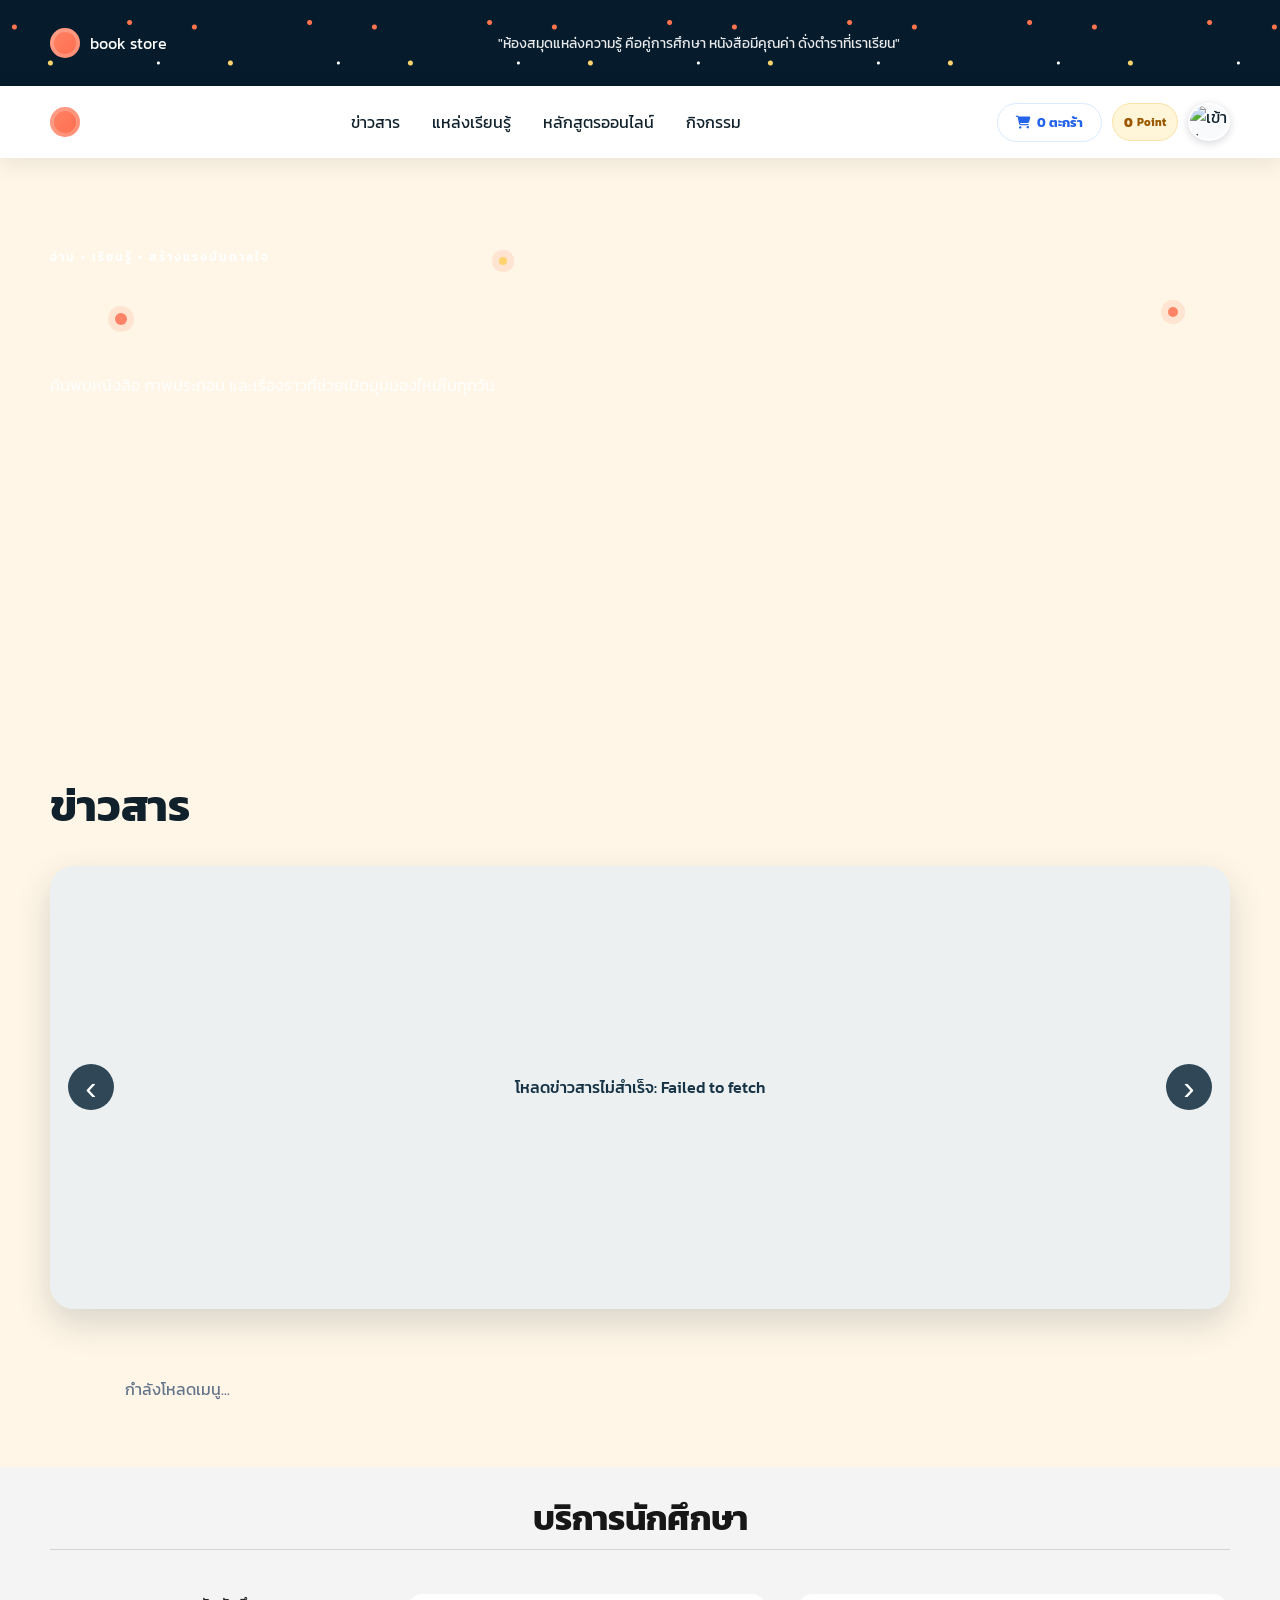
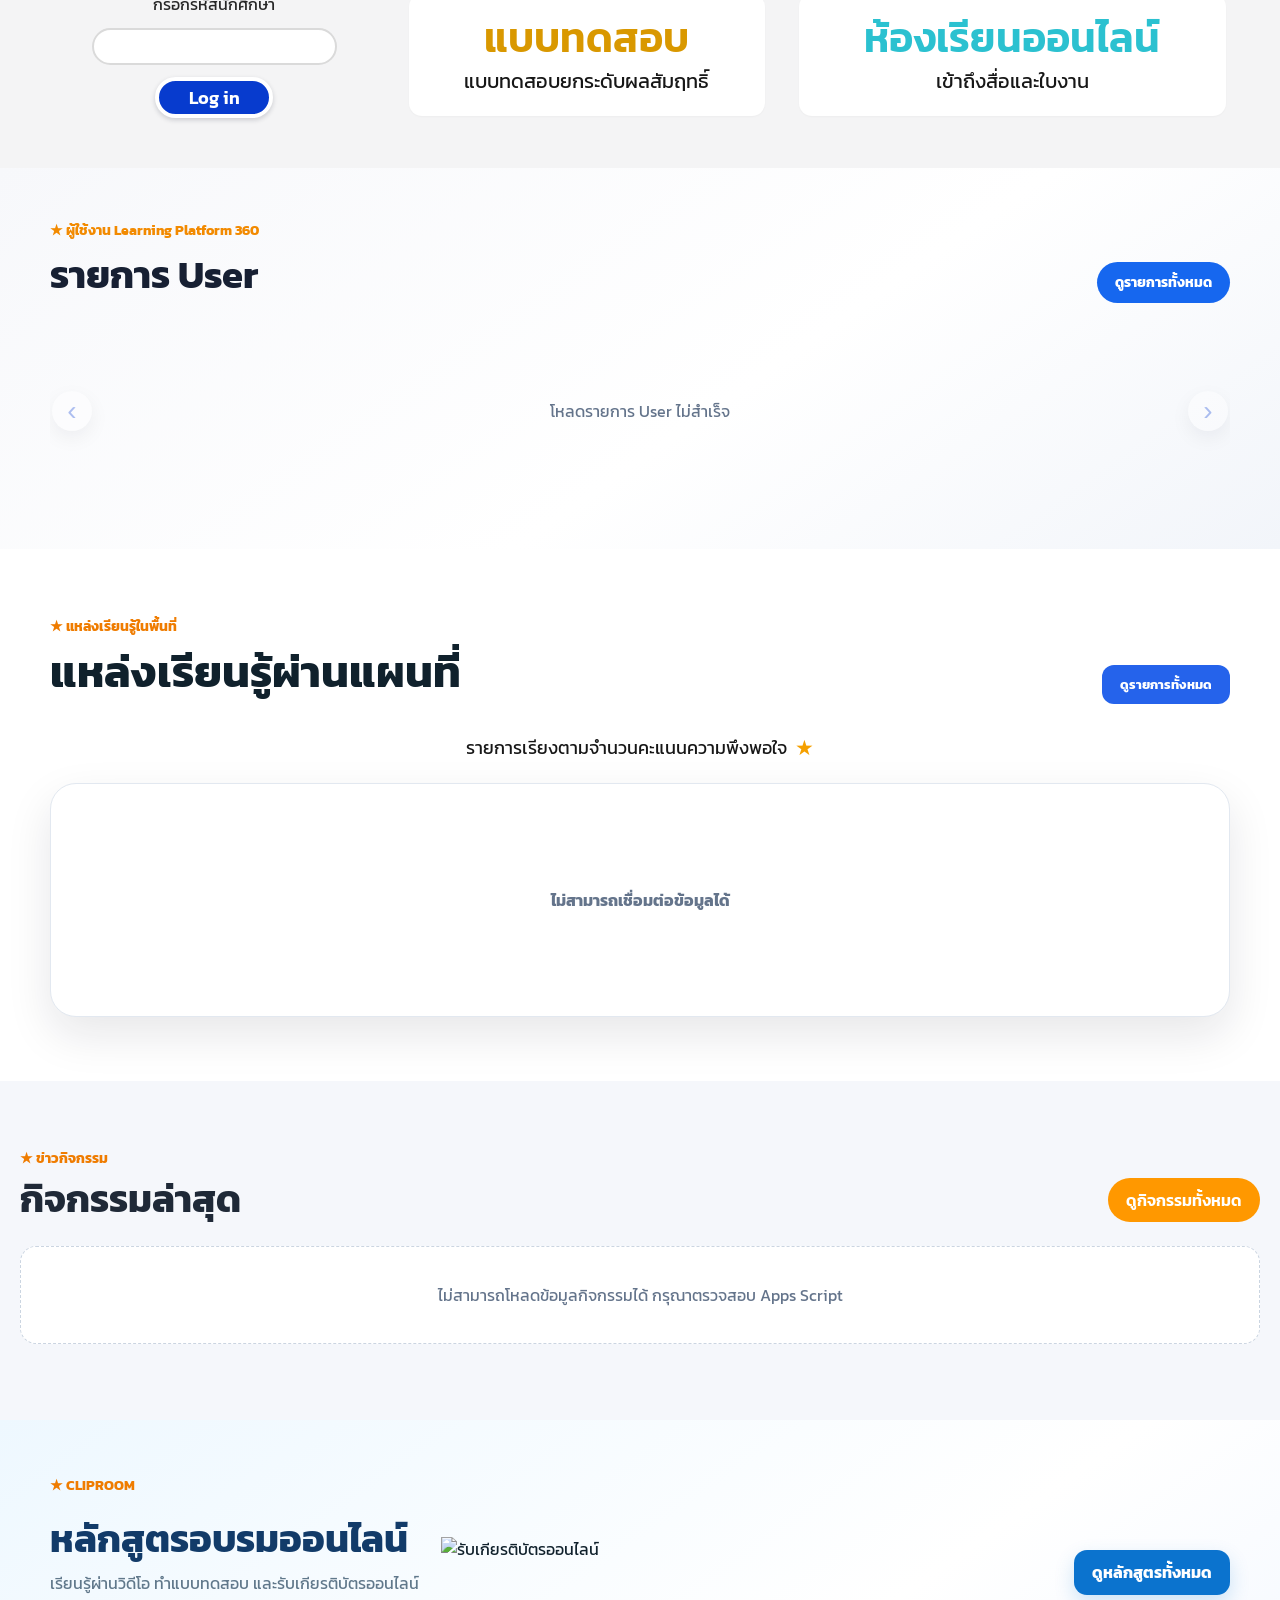
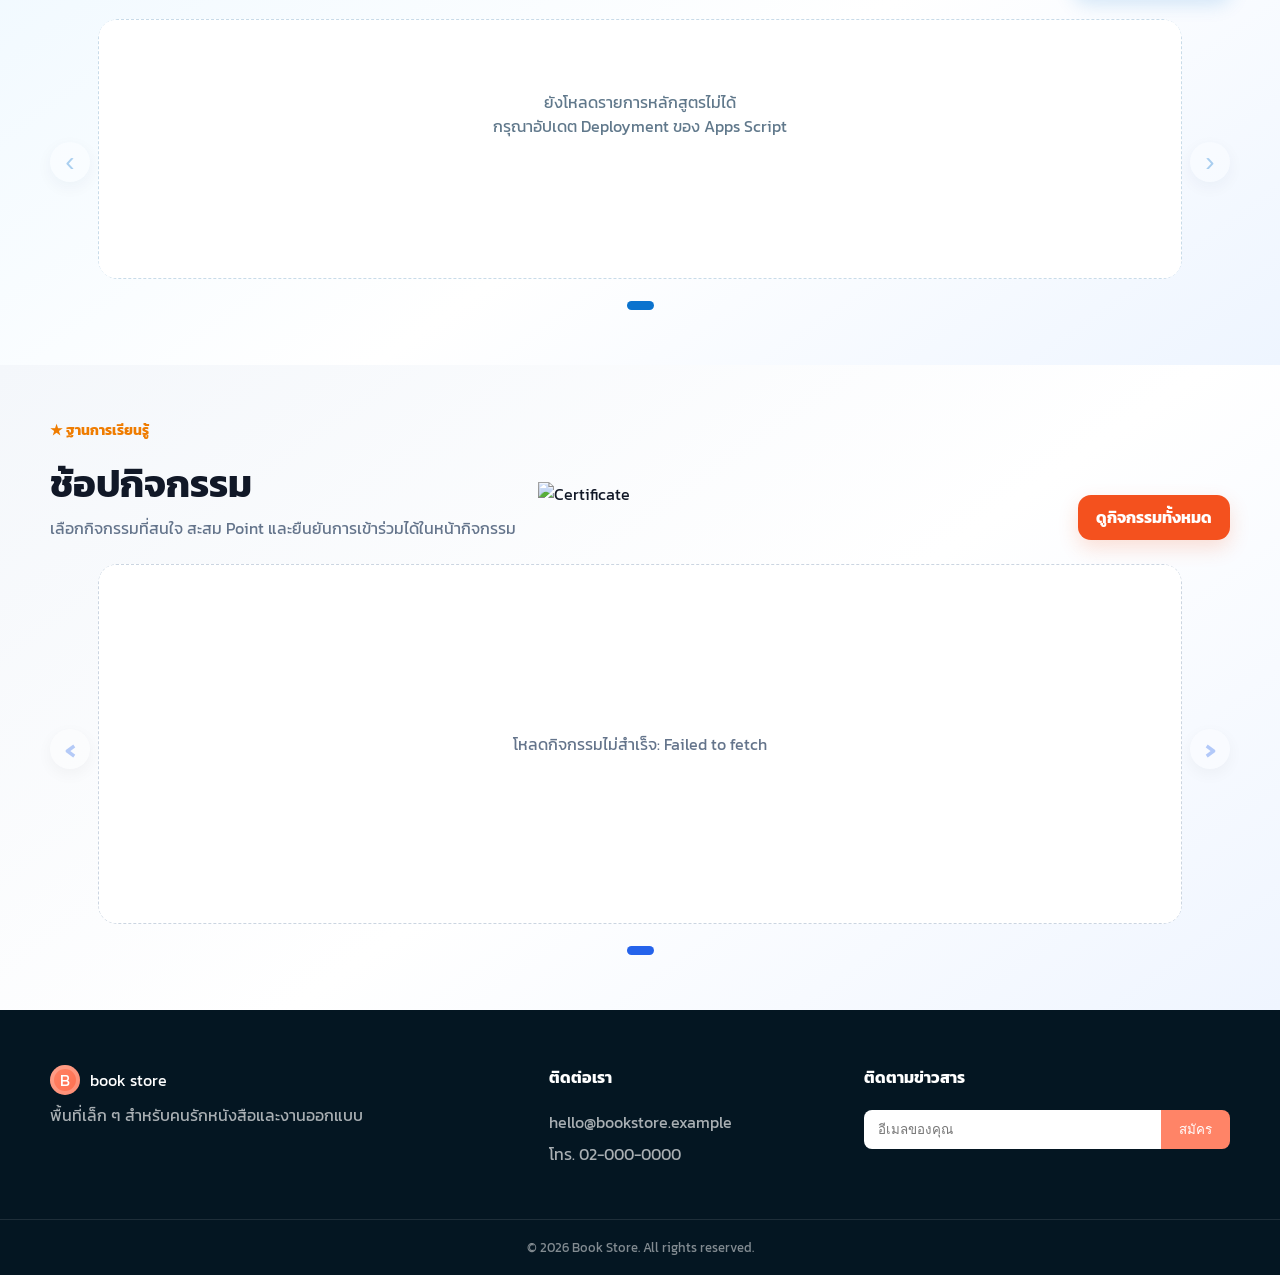
==== index.html @ 7d881077 "Update index.html" ====
<!DOCTYPE html>

<html lang="th">
<head>
  <meta charset="UTF-8" />
  <meta name="viewport" content="width=device-width, initial-scale=1.0" />
  <meta name="description" content="เว็บไซต์ร้านหนังสือสไตล์ภาพประกอบ พร้อมใช้งานบน GitHub Pages" />
  <title>เว็บไซต์ตัวอย่าง</title>
  <link rel="preconnect" href="https://fonts.googleapis.com">
  <link rel="preconnect" href="https://fonts.gstatic.com" crossorigin>
  <link href="https://fonts.googleapis.com/css2?family=Kanit:wght@300;400;500;600;700;800&display=swap" rel="stylesheet">
  <style>
  #websiteHeroOverlay {
    opacity: 0;
    visibility: hidden;
  }

  #websiteHeroOverlay.website-hero-ready {
    opacity: 1;
    visibility: visible;
    transition: opacity 0.25s ease;
  }
</style>
<link rel="stylesheet" href="style.css?v=20260722-2" />
  <link rel="stylesheet" href="learning-source-box.css?v=20260819-2" />
  <link rel="stylesheet" href="activity-box.css?v=20260724-1" />
  <link rel="stylesheet" href="boss-box.css?v=20260723-2" />
  <link rel="stylesheet" href="bus-box.css?v=20260723-1" />
  <link rel="stylesheet" href="cliproom-box.css?v=20260815-3" />
  <link rel="stylesheet" href="shopactivity-box.css?v=20260816-1" />
  <link rel="stylesheet" href="user-box.css?v=20260818-1" />
  <link rel="stylesheet" href="student-services.css?v=20260821-1" />
  <style>
    #learningBaseModule.shopactivity-preview{padding:52px 0;background:linear-gradient(145deg,#f4f7fb,#fff 55%,#eff5ff)}
    #learningBaseModule .shopactivity-arrow{width:40px;height:40px;padding:0;border-radius:50%;background:#fff;color:#2563eb;font-size:28px}
    #learningBaseModule .shopactivity-dot{width:9px;height:9px;padding:0;border-radius:20px;background:#cbd5e1}
    #learningBaseModule .shopactivity-dot.active{width:27px;background:#2563eb}
    @media(max-width:620px){#learningBaseModule.shopactivity-preview{padding:38px 0}#learningBaseModule .shopactivity-arrow{top:auto;bottom:0;width:36px;height:36px;padding:0}}
  </style>
  <link rel="stylesheet" href="profile-box.css?v=20260731-1" />
<link rel="stylesheet" href="student-box.css?v=20260817-1" />
  <script src="https://cdn.jsdelivr.net/npm/sweetalert2@11"></script>
<link
  rel="stylesheet"
  href="https://cdnjs.cloudflare.com/ajax/libs/font-awesome/6.7.2/css/all.min.css">
  <link rel="stylesheet"
      href="https://cdn.jsdelivr.net/npm/bootstrap-icons@1.11.3/font/bootstrap-icons.min.css">
</head>
<body class="website-data-loading">
  <div class="announcement">
    <div class="container announcement-inner">
      <a class="brand brand-light" href="#home" aria-label="Book Store home">
        <span class="brand-icon" data-website-brand-icon></span>
        <span data-website-brand-name>book store</span>
      </a>
      <p>"ห้องสมุดแหล่งความรู้ คือคู่การศึกษา หนังสือมีคุณค่า ดั่งตำราที่เราเรียน"</p>
    </div>
  </div>

<header class="site-header">
  <div class="container nav-wrap">

    <a class="brand" href="#home" aria-label="หน้าหลัก">
      <span class="brand-icon" data-website-brand-icon></span>
      <span data-website-brand-name></span>
    </a>

    <nav class="main-nav" aria-label="เมนูหลัก">
      <a href="#newsSlider">ข่าวสาร</a>
      <a href="#learningSourceBox">แหล่งเรียนรู้</a>
      <a href="#cliproomBox">หลักสูตรออนไลน์</a>
<a href="shopactivity.html" target="_blank" rel="noopener">กิจกรรม</a>
    </nav>

    <div class="nav-profile-actions" aria-label="ข้อมูลสมาชิก">

      <button
        id="profileCartBtn"
        class="profile-cart-btn"
        type="button"
        aria-label="เปิดตะกร้ากิจกรรม">
        <span class="cart-icon">🛒</span>
        <span id="profileCartCount">0</span> รายการ
      </button>

      <div
        id="mobileProfilePoint"
        class="mobile-profile-point"
        role="button"
        tabindex="0"
        aria-label="ดูรายการกิจกรรม">
        <strong id="mobileProfileHours">0</strong>
        <span id="mobileProfileHoursLabel">Point</span>
      </div>

      <img
        id="mobileProfilePhoto"
        class="mobile-profile-photo"
        src="https://static.wixstatic.com/media/a503e5_9064df4bf13044dab24382c889fa7d87~mv2.png"
        alt="บัญชีผู้ใช้"
        role="button"
        tabindex="0"
        aria-label="เปิดบัญชีผู้ใช้">

    </div>

  </div>
</header>

  <main>
    <section id="home" class="hero">
      <div id="websiteHeroOverlay" class="hero-overlay"></div>
      <div class="container hero-content">
        <div class="eyebrow">อ่าน • เรียนรู้ • สร้างแรงบันดาลใจ</div>
        <h1><span id="heroTitleLine1"></span><br><span id="heroTitleLine2"></span></h1>
        <p>ค้นพบหนังสือ ภาพประกอบ และเรื่องราวที่ช่วยเปิดมุมมองใหม่ในทุกวัน</p>

      </div>
      <div class="floating-dot dot-1"></div>
      <div class="floating-dot dot-2"></div>
      <div class="floating-dot dot-3"></div>
    </section>

<!-- รถโมบาย + ข่าวสาร: แสดงแนวเดียวกัน -->
<section id="news" class="news-section">
  <div class="container">
    <div id="newsBusLayout" class="news-bus-layout bus-is-hidden">
      <div class="news-column">
        <div class="section-heading">
          <div>
            <h2>ข่าวสาร</h2>
          </div>
        </div>

        <div id="newsSlider" class="news-slider">
          <div id="newsSlides" class="news-slides">
            <div class="news-loading">กำลังโหลดข่าวสาร...</div>
          </div>
          <button id="newsPrev" class="news-arrow news-prev" type="button" aria-label="ข่าวก่อนหน้า">‹</button>
          <button id="newsNext" class="news-arrow news-next" type="button" aria-label="ข่าวถัดไป">›</button>
          <div id="newsDots" class="news-dots"></div>
        </div>

        <!-- กล่องข้อมูลต่อใต้ข่าวสาร: อยู่ในแถวเดียวกัน -->
        <div class="news-info-row">
          <aside id="bossBox" class="boss-box" hidden aria-live="polite">
            <div class="boss-photo-wrap">
              <img id="bossPhoto" class="boss-photo" src="" alt="รูปผู้บริหาร">
            </div>
            <div class="boss-text">
              <div id="bossName" class="boss-name"></div>
              <div id="bossPosition" class="boss-position"></div>
            </div>
          </aside>

          <section id="studentBox" class="student-box menu-shortcuts" aria-label="เมนูลัด">
            <div id="settingMenuGrid" class="setting-menu-grid" aria-live="polite">
              <div class="setting-menu-loading">กำลังโหลดเมนู...</div>
            </div>
          </section>
        </div>

      </div>
    </div>
  </div>
</section>

<!-- บริการนักศึกษา: อยู่หลัง news-info-row และก่อนรายการ User -->
<section id="studentServicesBox" class="student-services-section" aria-labelledby="studentServicesTitle">
  <div class="container">
    <div class="student-services-box">
      <h2 id="studentServicesTitle">บริการนักศึกษา</h2>

      <div class="student-services-grid">
        <form id="studentServicesLoginForm" class="student-services-login">
          <label for="studentServicesId">กรอกรหัสนักศึกษา</label>
          <input
            id="studentServicesId"
            name="studentId"
            type="text"
            inputmode="numeric"
            autocomplete="off"
            aria-label="รหัสนักศึกษา">
          <button id="studentServicesLoginBtn" type="submit">Log in</button>
        </form>

        <a class="student-service-card student-service-exam"
           href="quiz.html" target="_blank" rel="noopener">
          <strong>แบบทดสอบ</strong>
          <span>แบบทดสอบยกระดับผลสัมฤทธิ์</span>
        </a>

        <a class="student-service-card student-service-classroom"
           href="classroom.html" target="_blank" rel="noopener">
          <strong>ห้องเรียนออนไลน์</strong>
          <span>เข้าถึงสื่อและใบงาน</span>
        </a>
      </div>
    </div>
  </div>
</section>

<!-- รายการ User: แสดงเป็นสไลด์ก่อนแหล่งเรียนรู้ -->
<section id="userBox" class="user-box-section" aria-label="รายการผู้ใช้งาน">
  <div class="container">
    <div class="user-box-heading">
      <a class="user-box-heading-link" href="user_all.html">
        <div>
          <div class="user-box-kicker">★ ผู้ใช้งาน Learning Platform 360</div>
          <h2>รายการ User</h2>
        </div>
        <span class="user-box-open-all">ดูรายการทั้งหมด</span>
      </a>
    </div>

    <div id="userBoxSlider" class="user-box-slider">
      <div id="userBoxTrack" class="user-box-track">
        <div class="user-box-loading">กำลังโหลดรายการ User...</div>
      </div>
      <button id="userBoxPrev" class="user-box-arrow user-box-prev" type="button" aria-label="รายการก่อนหน้า">‹</button>
      <button id="userBoxNext" class="user-box-arrow user-box-next" type="button" aria-label="รายการถัดไป">›</button>
    </div>
  </div>
</section>

<!-- แหล่งเรียนรู้ในพื้นที่: Box แยก ไม่กระทบระบบเดิม -->
<section id="learningSourceBox" class="lsb-section">
  <div class="container">

    <div class="section-heading">
      <div>
        <div class="activity-box-kicker">
          ★ แหล่งเรียนรู้ในพื้นที่
        </div>

        <h2>แหล่งเรียนรู้ผ่านแผนที่</h2>
      </div>

      <a id="lsbOpenAll"
         class="lsb-open-all"
         href="learning.html" target="_blank">
        ดูรายการทั้งหมด
      </a>
    </div>

    <div class="lsb-rating-note">
      รายการเรียงตามจำนวนคะแนนความพึงพอใจ
      <span aria-hidden="true">★</span>
    </div>

    <div class="lsb-box">
      <div id="lsbAreaGrid" class="lsb-area-grid">
        <div class="lsb-loading">
          กำลังโหลดแหล่งเรียนรู้...
        </div>
      </div>

      <div id="lsbShowAllWrap" class="lsb-show-all-wrap" hidden>
        <button id="lsbShowAllBtn" class="lsb-show-all-btn" type="button">
          แสดงแหล่งเรียนรู้ทั้งหมด
        </button>
      </div>
    </div>

  </div>
</section>

<!-- ห้องเรียนออนไลน์: ใช้ระบบ Login เดียวกับ accountBtn -->

<!-- Activity Box: ข้อมูลจากชีต activity -->
<section id="activityBox" class="activity-box-section">
  <div class="activity-box-container">
<div class="activity-box-heading">

    <div>
        <div class="activity-box-kicker">
            ★ ข่าวกิจกรรม
        </div>

        <h2>กิจกรรมล่าสุด</h2>
    </div>

<a class="activity-box-more-btn"
   href="activity.html">
  ดูกิจกรรมทั้งหมด
</a>

</div>

    <div id="activityBoxStatus" class="activity-box-status">
      กำลังโหลดกิจกรรม...
    </div>

    <div id="activityBoxGrid" class="activity-box-grid"></div>
  </div>
</section>

<section id="cliproomBox" class="cliproom-section" aria-labelledby="cliproomTitle">
  <div class="container">
    <div class="cliproom-heading">
      <div>
        <div class="activity-box-kicker">★ CLIPROOM</div>
        <div class="cliproom-title-row">
          <div class="cliproom-title-copy">
            <h2 id="cliproomTitle">หลักสูตรอบรมออนไลน์</h2>
            <p>เรียนรู้ผ่านวิดีโอ ทำแบบทดสอบ และรับเกียรติบัตรออนไลน์</p>
          </div>
          <img
            class="cliproom-certificate-image"
            src="https://static.wixstatic.com/media/a503e5_2215286aaadd48a5922a7813c980a3af~mv2.png"
            alt="รับเกียรติบัตรออนไลน์"
            loading="lazy">
        </div>
      </div>
      <a class="cliproom-open-all" href="cliproom.html" target="_blank" rel="noopener">ดูหลักสูตรทั้งหมด</a>
    </div>
    <div class="cliproom-slider">
      <button id="cliproomPrev" class="cliproom-arrow cliproom-prev" type="button" aria-label="หลักสูตรก่อนหน้า">‹</button>
      <div class="cliproom-viewport"><div id="cliproomTrack" class="cliproom-track"><div class="cliproom-loading"><span class="cliproom-spinner"></span>กำลังโหลดหลักสูตร...</div></div></div>
      <button id="cliproomNext" class="cliproom-arrow cliproom-next" type="button" aria-label="หลักสูตรถัดไป">›</button>
      <div id="cliproomDots" class="cliproom-dots" aria-label="หน้ารายการหลักสูตร"></div>
    </div>
  </div>
</section>

<section id="learningBaseModule" class="shopactivity-preview" aria-labelledby="shopActivityTitle">
  <div class="container">
    <div class="shopactivity-preview-heading">
      <div>
        <div class="activity-box-kicker">★ ฐานการเรียนรู้</div>
        <div class="shopactivity-title-row">
          <div class="shopactivity-title-copy">
            <h2 id="shopActivityTitle">ช้อปกิจกรรม</h2>
            <p>เลือกกิจกรรมที่สนใจ สะสม Point และยืนยันการเข้าร่วมได้ในหน้ากิจกรรม</p>
          </div>
          <img
            class="shopactivity-title-image"
            src="https://static.wixstatic.com/media/a503e5_4950e79a08734dba9bac49c414baeed8~mv2.png"
            alt="Certificate"
            loading="lazy">
        </div>
      </div>
      <a class="shopactivity-open-all" href="shopactivity.html" target="_blank" rel="noopener">ดูกิจกรรมทั้งหมด</a>
    </div>
    <div class="shopactivity-slider">
      <button id="shopActivityPrev" class="shopactivity-arrow shopactivity-prev" type="button" aria-label="กิจกรรมก่อนหน้า">‹</button>
      <div class="shopactivity-viewport">
        <div id="shopActivityTrack" class="shopactivity-track">
          <div class="shopactivity-loading"><span class="shopactivity-spinner"></span>กำลังโหลดกิจกรรม...</div>
        </div>
      </div>
      <button id="shopActivityNext" class="shopactivity-arrow shopactivity-next" type="button" aria-label="กิจกรรมถัดไป">›</button>
      <div id="shopActivityDots" class="shopactivity-dots"></div>
    </div>
  </div>
</section>


  </main>

  <footer id="contact" class="footer">
    <div class="container footer-inner">
      <div><a class="brand brand-light" href="#home"><span class="brand-icon" data-website-brand-icon>B</span><span data-website-brand-name>book store</span></a><p>พื้นที่เล็ก ๆ สำหรับคนรักหนังสือและงานออกแบบ</p></div>
      <div><h4>ติดต่อเรา</h4><p>hello@bookstore.example</p><p>โทร. 02-000-0000</p></div>
      <div><h4>ติดตามข่าวสาร</h4><form class="subscribe-form"><input type="email" placeholder="อีเมลของคุณ" required><button>สมัคร</button></form></div>
    </div>
    <div class="copyright">© 2026 Book Store. All rights reserved.</div>
  </footer>

<script src="script.js?v=20260820-3"></script>
<script src="profile-config.js?v=20260821-1"></script>
<script src="student-profile-login.js?v=20260821-6"></script>
<script src="user-box.js?v=20260818-2"></script>
<script src="learning-source-box.js?v=20260819-2"></script>
  <script src="activity-box.js?v=20260724-1"></script>
  <script src="boss-box.js?v=20260723-2"></script>
  <script src="bus-box.js?v=20260723-1"></script>
  <script src="cliproom-box.js?v=20260815-3"></script>
  <script src="shopactivity-box.js?v=20260815-1"></script>

<!-- Student Modal -->
<div id="studentModal" class="learning-modal">
  <div class="learning-modal-box">

    <button
      class="btn-red learning-modal-close"
      type="button"
      aria-label="ปิด"
      onclick="LearningBase.closeModal('studentModal')">
      ×
    </button>

    <!-- ส่วน Login -->
    <div id="loginSection">
      <h2>👤 Login</h2>

      <label for="loginPhone">เบอร์โทร</label>
      <input
        id="loginPhone"
        maxlength="10"
        inputmode="numeric">

      <div class="learning-login-actions">
        <button
          type="button"
          onclick="LearningBase.studentLogin()">
          Login
        </button>

        <button
          id="newRegisterBtn"
          class="btn-green"
          type="button"
          onclick="LearningBase.showRegisterBox()">
          ลงทะเบียนผู้ใช้ใหม่
        </button>
      </div>
    </div>

    <!-- ส่วนลงทะเบียน -->
    <div id="registerBox" style="display:none">
      <h2>👤 ลงทะเบียนสมาชิก</h2>

      <label for="stuFullname">
        ชื่อ-นามสกุล
      </label>

      <input
        id="stuFullname"
        autocomplete="name">

      <label for="stuPhone">
        เบอร์โทร
      </label>

      <input
        id="stuPhone"
        maxlength="10"
        inputmode="numeric"
        autocomplete="tel">

      <label for="stuAddress">
        ที่อยู่
      </label>

      <textarea
        id="stuAddress"
        autocomplete="street-address">
      </textarea>

      <label for="stuPhoto">
        แนบรูปภาพ
      </label>

      <input
        id="stuPhoto"
        class="learning-file-input"
        type="file"
        accept="image/jpeg,image/png,image/webp,image/gif">

      <div class="learning-photo-help">
        รองรับ JPG, PNG, WEBP หรือ GIF
        ขนาดไม่เกิน 5 MB
      </div>

      <div
        id="stuPhotoPreviewWrap"
        class="learning-photo-preview-wrap"
        hidden>

        <img
          id="stuPhotoPreview"
          class="learning-photo-preview"
          alt="ตัวอย่างรูปที่แนบ">

        <button
          type="button"
          class="learning-photo-remove"
          onclick="LearningBase.clearStudentPhoto()">
          ลบรูป
        </button>
      </div>

      <div class="learning-register-actions">
        <button
          class="btn-green"
          type="button"
          onclick="LearningBase.registerStudent()">
          ลงทะเบียน
        </button>
      </div>
    </div>

    <!-- ส่วนหลังเข้าสู่ระบบ -->
    <div
      id="logoutBox"
      style="margin-top:15px;display:none">

      <div
        style="
          display:flex;
          gap:8px;
          flex-wrap:wrap;
        ">

        <button
          class="btn-green"
          type="button"
          onclick="LearningBase.showRegisterBox()">
          ลงทะเบียน
        </button>
      </div>
    </div>

  </div>
</div>
<!-- =====================================================
     Popup แก้ไขโปรไฟล์
     แยกจาก Popup ลงทะเบียนเดิมทั้งหมด
====================================================== -->
<div id="editProfileModal" class="learning-modal">
  <div class="learning-modal-box edit-profile-modal-box">

    <div class="edit-profile-header">

      <h2 class="edit-profile-title">
        <i class="fa fa-user" aria-hidden="true"></i>
        แก้ไขโปรไฟล์
      </h2>

      <button
        class="learning-modal-close edit-profile-close"
        type="button"
        aria-label="ปิด"
        onclick="LearningBase.closeEditProfile()">
        ×
      </button>

    </div>
    <div class="edit-profile-form">

      <label for="editFullname">ชื่อ-นามสกุล</label>
      <input
        id="editFullname"
        class="learning-input"
        type="text"
        autocomplete="name">

      <label for="editPhone">เบอร์โทร</label>
      <input
        id="editPhone"
        class="learning-input"
        type="tel"
        maxlength="10"
        inputmode="numeric"
        autocomplete="tel">

      <label for="editAddress">ที่อยู่</label>
      <textarea
        id="editAddress"
        class="learning-input"
        rows="4"></textarea>

      <label for="editPhoto">แนบรูปภาพ</label>

      <div class="edit-profile-file-box">
        <input
          id="editPhoto"
          type="file"
          accept="image/jpeg,image/png,image/webp,image/gif">
      </div>

      <small class="edit-profile-help">
        รองรับ JPG, PNG, WEBP หรือ GIF ขนาดไม่เกิน 5 MB
      </small>

      <div class="edit-profile-actions">
        <button
          id="saveEditProfileBtn"
          class="btn-green"
          type="button"
          onclick="LearningBase.saveEditProfile()">
          บันทึก
        </button>
      </div>

    </div>
    <div
      id="editPhotoPreviewWrap"
      class="edit-profile-preview-wrap"
      hidden>

      <img
        id="editPhotoPreview"
        class="edit-profile-preview"
        alt="ตัวอย่างรูปโปรไฟล์">

      <button
        class="btn-red edit-profile-remove-photo"
        type="button"
        onclick="LearningBase.removeEditProfilePhoto()">
        ลบรูป
      </button>
    </div>


  </div>
</div>
<!-- Cart Modal -->
<div id="cartModal" class="learning-modal">
  <div class="learning-modal-box">

    <button
      class="btn-red learning-modal-close"
      type="button"
      aria-label="ปิด"
      onclick="LearningBase.closeModal('cartModal')">
      ×
    </button>

    <h2>🛒 ตะกร้ากิจกรรมของคุณ</h2>

    <div class="learning-modal-content">
      <div id="cartList"></div>
    </div>

  </div>
</div>

<div id="detailModal" class="learning-modal">
  <div class="learning-modal-box" style="max-width:900px">
    <div id="detailContent"></div>
    <div style="display:flex;gap:8px;flex-wrap:wrap;margin-top:15px">
      <button id="detailAddCartBtn"><i class="bi bi-bag-plus-fill"></i> ใส่ตะกร้า</button>
     <button
    class="detail-close-btn"
    type="button"
    aria-label="ปิด"
    onclick="LearningBase.closeModal('detailModal')">
    ×
</button>
    </div>
  </div>
</div>


<!-- Popup รายละเอียดหนังสือ -->
</div>

  <script src="learning-base.js?v=20260720-3"></script>
  <script src="profile-box.js?v=20260731-1"></script>

  

<!-- เมนูด้านล่างสำหรับสมาร์ทโฟนและแท็บเล็ต -->
<nav id="mobileBottomNav"
     class="mobile-bottom-nav"
     aria-label="เมนูด้านล่าง">

  <a href="#home" class="mobile-bottom-link active">
    <i class="fa fa-home" aria-hidden="true"></i>
    <span>Home</span>
  </a>

  <a href="#newsSlider" class="mobile-bottom-link">
    <i class="fa fa-newspaper-o" aria-hidden="true"></i>
    <span>ข่าวสาร</span>
  </a>

  <a href="#learningSourceBox" class="mobile-bottom-link">
    <i class="fa fa-map-marker" aria-hidden="true"></i>
    <span>แหล่งเรียนรู้</span>
  </a>

  <a href="#cliproomBox" class="mobile-bottom-link">
    <i class="fa fa-play-circle" aria-hidden="true"></i>
    <span>หลักสูตร</span>
  </a>

<a href="shopactivity.html" class="mobile-bottom-link" target="_blank" rel="noopener">
    <i class="fa fa-calendar-check-o" aria-hidden="true"></i>
    <span>กิจกรรม</span>
  </a>

</nav>
  <script>
document.addEventListener('DOMContentLoaded', function () {
  const mobileLinks = Array.from(
    document.querySelectorAll('.mobile-bottom-link')
  );

  const sectionIds = [
    'home',
    'newsSlider',
    'learningSourceBox',
    'cliproomBox',
    'learningBaseModule'
  ];

  const setActiveMenu = function (targetId) {
    mobileLinks.forEach(function (link) {
      const href = link.getAttribute('href');
      link.classList.toggle(
        'active',
        href === '#' + targetId
      );
    });
  };

  mobileLinks.forEach(function (link) {
    link.addEventListener('click', function () {
      const targetId = link
        .getAttribute('href')
        .replace('#', '');

      setActiveMenu(targetId);
    });
  });

  const observer = new IntersectionObserver(
    function (entries) {
      const visibleEntries = entries
        .filter(function (entry) {
          return entry.isIntersecting;
        })
        .sort(function (a, b) {
          return b.intersectionRatio - a.intersectionRatio;
        });

      if (visibleEntries.length) {
        setActiveMenu(visibleEntries[0].target.id);
      }
    },
    {
      root: null,
      rootMargin: '-20% 0px -60% 0px',
      threshold: [0.01, 0.1, 0.25]
    }
  );

  sectionIds.forEach(function (id) {
    const section = document.getElementById(id);

    if (section) {
      observer.observe(section);
    }
  });
});
</script>
  <!-- Popup ประชาสัมพันธ์จากชีต boss -->
  <div id="bossPopup" class="boss-popup" hidden aria-hidden="true">
    <div class="boss-popup-dialog" role="dialog" aria-modal="true" aria-label="ประชาสัมพันธ์">
      <button id="bossPopupClose" class="boss-popup-close" type="button" aria-label="ปิด">×</button>
      <img id="bossPopupImage" class="boss-popup-image" src="" alt="ภาพประชาสัมพันธ์">
      <div id="bossPopupActions" class="boss-popup-actions" hidden>
        <a id="bossPopupDetail" class="boss-popup-detail" href="#" target="_blank" rel="noopener noreferrer">รายละเอียด</a>
      </div>
    </div>
  </div>

</body>
</html>
---- style.css ----
:root{--navy:#08263a;--navy2:#061c2c;--orange:#ff8467;--orange2:#ff6d4d;--yellow:#ffd36d;--cream:#fff6e7;--white:#fff;--text:#10212c;--muted:#64717a;--shadow:0 18px 45px rgba(7,31,48,.18)}
html {
  scroll-behavior: smooth;
}
*{box-sizing:border-box}html{scroll-behavior:smooth}body{margin:0;font-family:"Kanit",sans-serif;color:var(--text);background:var(--cream)}a{text-decoration:none;color:inherit}img{max-width:100%;display:block}.container{width:min(1180px,calc(100% - 40px));margin:auto}
.announcement{background:var(--navy2);color:#fff;min-height:86px;display:flex;align-items:center;background-image:radial-gradient(circle at 8% 30%,#ff744d 0 2px,transparent 3px),radial-gradient(circle at 28% 70%,#ffd36d 0 2px,transparent 3px),radial-gradient(circle at 72% 25%,#ff744d 0 2px,transparent 3px),radial-gradient(circle at 88% 70%,#fff 0 1px,transparent 2px);background-size:180px 90px}.announcement-inner{display:grid;grid-template-columns:auto 1fr auto;gap:28px;align-items:center}.announcement p{margin:0;text-align:center;font-size:14px;opacity:.9}
.brand{
    justify-self:start;
    display:flex;
    align-items:center;
}
.brand-icon{width:30px;height:30px;border-radius:50%;background:linear-gradient(135deg,var(--orange),var(--orange2));color:#fff;display:grid;place-items:center;font-size:16px;box-shadow:inset 0 0 0 4px rgba(255,255,255,.22)}.brand-light{color:#fff}.tiny-btn,.primary-btn{background:var(--orange);color:#fff;border-radius:999px;padding:11px 22px;font-weight:600;transition:.25s}.tiny-btn:hover,.primary-btn:hover{transform:translateY(-2px);background:var(--orange2)}
.site-header{background:#fff;position:sticky;top:0;z-index:20;box-shadow:0 5px 25px rgba(4,22,35,.09)}
.nav-wrap{
    display:grid;
    grid-template-columns:1fr auto 1fr;
    align-items:center;
    min-height:72px;
}
.main-nav{
    justify-self:center;
    display:flex;
    align-items:center;
    gap:32px;
}
.main-nav a{position:relative}.main-nav a:after{content:"";position:absolute;left:0;bottom:-8px;width:0;height:2px;background:var(--orange);transition:.25s}.main-nav a:hover:after{width:100%}.nav-button{background:var(--navy);color:#fff;border-radius:999px;padding:10px 20px;font-size:13px}.menu-toggle{display:none;border:0;background:none;font-size:26px}
.hero {
  position: relative;
  min-height: 620px;
 background-image: none;
  background-size: cover;
  background-position: center;
  background-repeat: no-repeat;
}
.hero-overlay{position:absolute;inset:0;background:linear-gradient(90deg,rgba(5,28,44,.96) 0%,rgba(5,28,44,.79) 40%,rgba(5,28,44,.1) 78%)}
.hero-content{position:relative;z-index:2;color:#fff;padding-top:90px}.eyebrow,.section-kicker{text-transform:uppercase;letter-spacing:2px;font-size:12px;font-weight:600}.hero h1{font-size:clamp(42px,6vw,70px);line-height:.98;max-width:650px;margin:18px 0}.hero p{max-width:520px;line-height:1.8;opacity:.88}.hero-actions{display:flex;align-items:center;gap:26px;margin-top:30px}.text-link{font-weight:500}.floating-dot{position:absolute;border-radius:50%;background:var(--orange);box-shadow:0 0 0 7px rgba(255,132,103,.16)}.dot-1{width:12px;height:12px;left:9%;top:25%}.dot-2{width:8px;height:8px;left:39%;top:16%;background:var(--yellow)}.dot-3{width:10px;height:10px;right:8%;top:24%}
.section-heading{display:flex;justify-content:space-between;align-items:end;margin-bottom:28px}.section-heading h2{font-size:clamp(28px,4vw,44px);margin:-5px 0 0}.view-all{font-weight:600}
.book-grid{
  display:grid;
  grid-template-columns:repeat(3,minmax(0,1fr));
  gap:28px;
  max-width:1060px;
  margin:0 auto;
  position:relative;
  z-index:2;
}
.book-card{
  width:100%;
  max-width:335px;
  margin:0 auto;
  background:#ff9a80;
  border-radius:8px;
  overflow:hidden;
  box-shadow:var(--shadow);
  transition:.25s;
}
.book-card:hover{transform:translateY(-8px)}.book-image{aspect-ratio:1.25/1;overflow:hidden;background:var(--navy)}.book-image img{width:100%;height:100%;object-fit:cover}.book-body{padding:20px}.badge{display:inline-block;background:var(--yellow);border-radius:999px;padding:5px 11px;font-size:11px;font-weight:700}.badge-dark{background:var(--navy);color:#fff}.book-body h3{font-size:23px;margin:13px 0 8px;color:#fff}.book-body p{font-size:14px;line-height:1.65;margin:0;color:rgba(16,33,44,.78)}.book-meta{display:flex;justify-content:space-between;align-items:center;margin-top:18px}.book-meta strong{font-size:20px}.book-meta button{width:38px;height:38px;border:0;border-radius:50%;background:var(--navy);color:#fff;font-size:23px;cursor:pointer}

.footer{background:#041622;color:#fff;padding-top:55px}.footer-inner{display:grid;grid-template-columns:1.2fr .7fr 1fr;gap:60px;padding-bottom:45px}.footer p{color:rgba(255,255,255,.66);margin:8px 0}.footer h4{margin-top:0}
.subscribe-form{display:flex}.subscribe-form input{flex:1;min-width:0;padding:12px 14px;border:0;border-radius:8px 0 0 8px}.subscribe-form button{border:0;background:var(--orange);color:#fff;padding:0 18px;border-radius:0 8px 8px 0}.copyright{text-align:center;border-top:1px solid rgba(255,255,255,.1);padding:18px;color:rgba(255,255,255,.5);font-size:13px}
@media(max-width:860px){.announcement p{display:none}.announcement-inner{grid-template-columns:1fr auto}.main-nav,.nav-button{display:none}.menu-toggle{display:block}.main-nav.open{display:flex;position:absolute;top:68px;left:0;right:0;background:#fff;flex-direction:column;padding:22px 30px;box-shadow:0 15px 25px rgba(0,0,0,.1)}
.book-grid,.category-grid{grid-template-columns:1fr 1fr}
.book-grid{
  max-width:720px;
}
.footer-inner{grid-template-columns:1fr 1fr}.hero{height:580px}.hero-overlay{background:linear-gradient(90deg,rgba(5,28,44,.95),rgba(5,28,44,.55))}}
@media(max-width:590px){
  .container{
    width:min(100% - 26px,1180px);
  }

  .announcement{
    min-height:66px;
  }

  .hero{
    height:600px;
  }

  .hero-content{
    padding-top:75px;
  }

  .hero h1{
    font-size:44px;
  }

  .hero-actions{
    align-items:flex-start;
    flex-direction:column;
    gap:17px;
  }

  .section-heading{
    align-items:flex-start;
    flex-direction:column;
    gap:12px;
  }

  .book-grid,
  .category-grid,
  .footer-inner{
    grid-template-columns:1fr;
  }

  

  .book-card{
    width:100%;
    max-width:335px;
    margin:0 auto;
  }

  .footer-inner{
    gap:30px;
  }

  .subscribe-form{
    max-width:420px;
  }
}
/* ================================
   News slider
================================ */

.news-slider {
  position: relative;
  width: 100%;
  margin: 0 0 42px;
  border-radius: 24px;
  overflow: hidden;
  background: #ececec;
  box-shadow: 0 14px 35px rgba(4, 35, 52, 0.16);
}

.news-slides {
  position: relative;
  width: 100%;
  aspect-ratio: 16 / 6;
  min-height: 280px;
}

.news-slide {
  position: absolute;
  inset: 0;
  width: 100%;
  height: 100%;
  opacity: 0;
  visibility: hidden;
  transition:
    opacity 0.55s ease,
    visibility 0.55s ease;
}

.news-slide.active {
  opacity: 1;
  visibility: visible;
}

.news-slide img {
  display: block;
  width: 100%;
  height: 100%;
 object-fit: contain;
background: #ffffff;
  object-position: center;
}

.news-arrow{
  position:absolute;
  top:50%;
  z-index:10;

  width:46px;
  height:46px;
  padding:0;

  display:flex;
  align-items:center;
  justify-content:center;

  border:0;
  border-radius:50%;
  background:rgba(5,35,53,.82);
  color:#fff;

  font-family:Arial,sans-serif;
  font-size:34px;
  line-height:1;

  cursor:pointer;
  transform:translateY(-50%);
  transition:background .2s ease,transform .2s ease;
}

.news-prev{
  left:18px;
}

.news-next{
  right:18px;
}

.news-arrow:hover{
  background:#ff7d61;
  transform:translateY(-50%) scale(1.06);
}
.news-dots {
  position: absolute;
  left: 50%;
  bottom: 16px;
  z-index: 5;
  display: flex;
  gap: 8px;
  transform: translateX(-50%);
}

.news-dot {
  width: 10px;
  height: 10px;
  padding: 0;
  border: 2px solid #fff;
  border-radius: 50%;
  background: rgba(255, 255, 255, 0.45);
  cursor: pointer;
}

.news-dot.active {
  width: 26px;
  border-radius: 10px;
  background: #ff7d61;
}

.news-loading {
  position: absolute;
  inset: 0;
  z-index: 3;
  display: flex;
  align-items: center;
  justify-content: center;
  background: #edf0f1;
  color: #173447;
  font-size: 16px;
  font-weight: 500;
}

.news-slider.is-empty {
  display: none;
}

.news-slider.single-slide .news-arrow,
.news-slider.single-slide .news-dots {
  display: none;
}

@media (max-width: 768px) {
  .news-slider {
    margin-bottom: 30px;
    border-radius: 16px;
  }

  .news-slides {
    aspect-ratio: 16 / 9;
    min-height: 190px;
  }

  .news-arrow {
    width: 38px;
    height: 38px;
    font-size: 28px;
  }

  .news-prev {
    left: 10px;
  }

  .news-next {
    right: 10px;
  }

  .news-dots {
    bottom: 10px;
  }
}
.news-slider{
  position:relative;
  isolation:isolate;
}
@media(max-width:768px){
  .news-arrow{
    width:38px;
    height:38px;
    font-size:28px;
  }

  .news-prev{
    left:10px;
  }

  .news-next{
    right:10px;
  }
}

/* =====================================================
   Learning Base — Apps Script original style
   Scoped to avoid changing the existing GitHub website
===================================================== */

#learningBaseModule,
#learningBaseModule *{box-sizing:border-box}

#learningBaseModule{
  width:100%;
  margin:0;
  padding:24px 0 60px;
  font-family:"Prompt","Kanit",Arial,sans-serif;
  background:#f5f7fb;
  color:#111827;
}

#learningBaseModule .learning-container{
  width:100%;
  max-width:1900px;
  margin:auto;
  padding:0 24px;
}


/* Buttons */
#learningBaseModule button,
.learning-modal button{
  border:0;
  border-radius:14px;
  padding:10px 16px;
  font-family:"Prompt","Kanit",Arial,sans-serif;
  font-weight:700;
  cursor:pointer;
  background:#eb5325;
  color:#fff;
}

#learningBaseModule .btn-light,.learning-modal .btn-light{background:#fff;color:#2563eb}
#learningBaseModule .btn-green,.learning-modal .btn-green{background:#16a34a}
#learningBaseModule .btn-orange,.learning-modal .btn-orange{background:#f97316}
#learningBaseModule .btn-red,.learning-modal .btn-red{background:#dc2626}
#learningBaseModule .btn-dark,.learning-modal .btn-dark{background:#111827}

/* Tabs */
#learningBaseModule .learning-tabs{
  display:flex;
  gap:8px;
  flex-wrap:wrap;
  margin-bottom:18px;
}

#learningBaseModule .learning-tabs > div{
  flex-wrap:wrap;
}

#learningBaseModule .learning-tabs button{
  background:#e5e7eb;
  color:#111827;
}

#learningBaseModule .learning-tabs button.active{
  background:#2563eb;
  color:#fff;
}

#learningBaseModule #baseFilter{
  width:260px;
  padding:12px 14px;
  border:1px solid #d1d5db;
  border-radius:14px;
  margin:0;
  font-family:inherit;
  font-size:15px;
  background:#fff;
  color:#111827;
}

/* Section heading */
#learningBaseModule .learning-section-title{
  display:flex;
  align-items:center;
  justify-content:space-between;
  margin-bottom:16px;
  gap:10px;
  flex-wrap:wrap;
}

#learningBaseModule .learning-section-title h2{
  margin:0;
  font-size:clamp(24px,3vw,30px);
  color:#111827;
}

/* Activity cards — same dimensions and visual style as Apps Script */
#learningBaseModule .learning-grid,
#learningBaseModule #activityGrid{
  display:grid;
  grid-template-columns:repeat(auto-fill,minmax(250px,1fr));
  gap:22px;
  width:100%;
}

#learningBaseModule .learning-card{
  background:#fff;
  border-radius:22px;
  overflow:hidden;
  box-shadow:0 10px 25px rgba(15,23,42,.08);
  border:1px solid #e5e7eb;
}

#learningBaseModule .learning-card img{
  display:block;
  width:100%;
  height:170px;
  object-fit:cover;
  background:#e5e7eb;
}

#learningBaseModule .learning-card-body{padding:16px}

#learningBaseModule .learning-tag{
  display:inline-block;
  padding:5px 10px;
  margin-bottom:8px;
  background:#e0f2fe;
  color:#0369a1;
  border-radius:999px;
  font-size:12px;
  font-weight:700;
}

#learningBaseModule .learning-title{
  margin:4px 0;
  font-size:18px;
  font-weight:800;
  line-height:1.4;
  color:#111827;
}

#learningBaseModule .learning-muted{
  color:#64748b;
  font-size:14px;
  line-height:1.6;
}

#learningBaseModule .learning-detail{
  white-space:pre-line;
  display:-webkit-box;
  -webkit-box-orient:vertical;
  -webkit-line-clamp:3;
  overflow:hidden;
}

#learningBaseModule .learning-actions{
  display:flex;
  gap:8px;
  margin-top:14px;
  flex-wrap:wrap;
}

/* History */
#learningBaseModule .learning-list-item{
  background:#fff;
  border:1px solid #e5e7eb;
  border-radius:18px;
  padding:14px;
  margin-bottom:10px;
  box-shadow:0 6px 18px rgba(15,23,42,.05);
}

#learningBaseModule table{
  width:100%;
  border-collapse:collapse;
  background:#fff;
  border-radius:18px;
  overflow:hidden;
}

#learningBaseModule th,
#learningBaseModule td{
  padding:12px;
  border-bottom:1px solid #e5e7eb;
  text-align:left;
  vertical-align:top;
}

#learningBaseModule th{background:#e0f2fe;color:#075985}
#learningBaseModule .teacher-img{width:42px!important;height:42px!important;border-radius:50%;object-fit:cover;vertical-align:middle;margin-right:6px}
#learningBaseModule .learning-hidden{display:none!important}

/* Modals */
.learning-modal{
  display:none;
  position:fixed;
  inset:0;
  z-index:1000;
  align-items:center;
  justify-content:center;
  padding:16px;
  background:rgba(15,23,42,.55);
  font-family:"Prompt","Kanit",Arial,sans-serif;
  color:#111827;
}

.learning-modal-box{
    position: relative;
    overflow: visible !important;
}

.learning-modal-box h2,
.learning-modal-box h3{color:#111827}

.learning-modal input,
.learning-modal textarea,
.learning-modal select{
  width:100%;
  padding:12px 14px;
  border:1px solid #d1d5db;
  border-radius:14px;
  margin:6px 0 12px;
  font-family:inherit;
  font-size:15px;
  background:#fff;
  color:#111827;
}

.learning-modal textarea{min-height:100px}
.learning-row{display:grid;grid-template-columns:1fr 1fr;gap:12px}

/* Detail slider */
.detail-slider{width:100%;height:360px;border-radius:22px;overflow:hidden;background:#e5e7eb;margin-bottom:18px;position:relative}
.detail-slide{display:none;width:100%;height:100%}
.detail-slide.active{display:block}
.detail-slide img{width:100%;height:100%;object-fit:cover}
.detail-dots{display:flex;justify-content:center;gap:8px;margin-top:-34px;margin-bottom:22px;position:relative;z-index:5}
.detail-dot{width:10px;height:10px;border-radius:50%;background:rgba(255,255,255,.65)}
.detail-dot.active{background:#fff}
.detail-info h2{margin:0 0 10px;font-size:28px}
.detail-info .line{padding:10px 0;border-bottom:1px solid #e5e7eb;font-size:17px;line-height:1.7}

/* Cart */
.learning-cart-summary{padding:14px 16px;margin-bottom:12px;background:#fff;border:1px solid #e5e7eb;border-radius:18px;font-weight:800;box-shadow:0 5px 16px rgba(15,23,42,.05)}
.learning-cart-item{display:grid;grid-template-columns:minmax(0,1fr) 180px;gap:16px;align-items:center;padding:14px;margin-bottom:12px;background:#fff;border:1px solid #e5e7eb;border-radius:18px;box-shadow:0 5px 16px rgba(15,23,42,.05)}
.learning-cart-info{min-width:0}
.learning-cart-title{margin-bottom:4px;font-size:17px;font-weight:800;color:#111827}
.learning-cart-actions{display:flex;flex-wrap:wrap;gap:8px;margin-top:14px}
.learning-confirm-btn{background:#16a34a!important}
.learning-delete-btn{background:#dc2626!important}
.learning-cart-image{width:180px;height:120px;object-fit:cover;border-radius:16px;background:#e5e7eb}

@media(min-width:1600px){
  #learningBaseModule .learning-container{max-width:1800px}
  #learningBaseModule .learning-grid,
  #learningBaseModule #activityGrid{grid-template-columns:repeat(auto-fill,minmax(250px,1fr))}
}

@media(max-width:860px){
  .learning-nav-actions{order:4;width:100%;justify-content:center;padding:8px 0 4px}
  .learning-nav-actions button,.learning-nav-actions a{font-size:12px;padding:8px 11px}
}

@media(max-width:650px){
  #learningBaseModule{padding-top:18px}
  #learningBaseModule .learning-container{padding:0 14px}
  #learningBaseModule .learning-tabs > div{align-items:stretch!important}
  #learningBaseModule .learning-tabs > div > div:first-child{width:100%;display:grid!important;grid-template-columns:1fr 1fr}
  #learningBaseModule .learning-tabs > div > div:last-child{width:100%;margin-left:0!important}
  #learningBaseModule #baseFilter{width:100%!important;margin-top:10px}
  #learningBaseModule .learning-grid,
  #learningBaseModule #activityGrid{grid-template-columns:1fr}
  .learning-row{grid-template-columns:1fr}
  .detail-slider{height:230px}
  .learning-cart-item{grid-template-columns:1fr}
  .learning-cart-image{width:100%;height:190px;order:-1}
}

/* =====================================================
   Recommended books — separate box below news slider
===================================================== */











































.modal-open{overflow:hidden}









#newsSlider, #learningSourceBox, #cliproomBox, #learningBaseModule{
  scroll-margin-top: 90px;
}
@media (max-width:860px){

    .nav-wrap{
        display:flex;
        justify-content:space-between;
        align-items:center;
    }

}
/* =====================================================
   Mobile / Tablet Bottom Navigation
===================================================== */

.mobile-bottom-nav {
  display: none;
}

/* แสดงเฉพาะแท็บเล็ตและสมาร์ทโฟน */
@media (max-width: 1024px) {

  /* ซ่อนเมนูด้านบน */
  .main-nav,
  .menu-toggle {
    display: none !important;
  }

  /* เว้นพื้นที่ด้านล่าง ไม่ให้เมนูทับเนื้อหา */
  body {
    padding-bottom: calc(76px + env(safe-area-inset-bottom));
  }

  .mobile-bottom-nav {
    position: fixed;
    left: 0;
    right: 0;
    bottom: 0;
    z-index: 9999;

    display: grid;
    grid-template-columns: repeat(6, minmax(0, 1fr));
    align-items: stretch;

    min-height: 70px;
    padding:
      6px
      max(4px, env(safe-area-inset-right))
      calc(6px + env(safe-area-inset-bottom))
      max(4px, env(safe-area-inset-left));

    background: rgba(255, 255, 255, 0.97);
    border-top: 1px solid #e2e8f0;
    box-shadow: 0 -7px 24px rgba(8, 38, 58, 0.15);

    backdrop-filter: blur(15px);
    -webkit-backdrop-filter: blur(15px);
  }

  .mobile-bottom-link {
    position: relative;
    min-width: 0;
    min-height: 56px;
    padding: 5px 2px;

    display: flex;
    flex-direction: column;
    align-items: center;
    justify-content: center;
    gap: 4px;

    border-radius: 13px;
    color: #64748b;
    text-decoration: none;

    font-family: "Kanit", sans-serif;
    font-size: 10px;
    font-weight: 500;
    line-height: 1.1;
    text-align: center;

    transition:
      color 0.2s ease,
      background-color 0.2s ease,
      transform 0.2s ease;
  }

  .mobile-bottom-link i {
    display: flex;
    align-items: center;
    justify-content: center;

    height: 23px;
    font-size: 22px;
    line-height: 1;
  }

  .mobile-bottom-link:hover,
  .mobile-bottom-link.active {
    color: #ff6d4d;
    background: #fff1ed;
  }

  .mobile-bottom-link:active {
    transform: scale(0.94);
  }

  #home, #newsSlider, #learningSourceBox, #cliproomBox, #learningBaseModule{
    scroll-margin-top: 78px;
  }
}

@media (max-width: 590px) {

  body {
    padding-bottom: calc(72px + env(safe-area-inset-bottom));
  }

  .mobile-bottom-nav {
    min-height: 67px;
    padding-top: 4px;
  }

  .mobile-bottom-link {
    min-height: 53px;
    padding: 4px 1px;
    gap: 3px;
    font-size: 8.5px;
  }

  .mobile-bottom-link i {
    height: 21px;
    font-size: 20px;
  }
}
/* ==================================================
   Mobile Profile Navigation
   แสดงผลบนสมาร์ทโฟนและแท็บเล็ต
================================================== */
@media screen and (max-width: 1024px) {

  .site-header {
    position: relative;
    z-index: 1000;
  }

  .site-header .nav-wrap {
    width: 100%;
    min-height: 64px;
    display: flex;
    align-items: center;
    justify-content: space-between;
    gap: 6px;
    padding: 7px 10px;
    box-sizing: border-box;
  }

  /* โลโก้อยู่ด้านซ้าย */
  .nav-wrap > .brand {
    flex: 0 0 auto;
    margin: 0;
  }

  .nav-wrap > .brand span:not(.brand-icon) {
    display: none;
  }

  .nav-wrap > .brand .brand-icon {
    width: 38px;
    height: 38px;
    min-width: 38px;
    display: flex;
    align-items: center;
    justify-content: center;
  }

  /* กล่องข้อมูลสมาชิกด้านขวา */
  #mobileProfileNav {
    flex: 1 1 auto;
    min-width: 0;
    max-width: calc(100% - 45px);

    display: flex !important;
    align-items: center;
    justify-content: flex-end;
    flex-wrap: nowrap;

    gap: 5px;
    margin: 0;
    padding: 0;
    overflow: visible;
  }

  /* รูปสมาชิก */
  #mobileProfileNav #profilePhoto {
    order: 5;
    display: block !important;

    width: 36px !important;
    height: 36px !important;
    min-width: 36px;
    margin: 0 !important;
    padding: 0;

    border: 2px solid #ffffff;
    border-radius: 50%;
    object-fit: cover;
    box-shadow: 0 2px 7px rgba(0, 0, 0, 0.16);
  }

  /* ชื่อสมาชิก */
  #mobileProfileNav #profileName {
    display: none !important;
    visibility: hidden !important;
    opacity: 0 !important;

    flex: 0 1 auto;
    min-width: 0;
    max-width: 105px;

    margin: 0 !important;
    padding: 0 2px !important;

    color: #111827 !important;
    font-size: 12px !important;
    font-weight: 600;
    line-height: 1.2;
    text-align: right;

    white-space: nowrap;
    overflow: hidden;
    text-overflow: ellipsis;
  }

  /* ปุ่มบัญชีผู้ใช้ */
  #mobileProfileNav #profileLoginBtn {
    order: 3;

    flex: 0 0 auto;
    width: auto !important;
    min-width: 0;
    height: 30px;

    margin: 0 !important;
    padding: 0 8px !important;

    border: none !important;
    border-radius: 15px !important;
    background: #08b6cf !important;
    color: #ffffff !important;
    box-shadow: none !important;

    font-size: 11px !important;
    font-weight: 600;
    line-height: 30px;
    white-space: nowrap;
  }

  /* ชั่วโมงกิจกรรม */
  #mobileProfileNav #profileHours {
    order: 2;

    flex: 0 0 auto;
    min-width: 30px;
    height: 30px;

    display: inline-flex !important;
    align-items: center;
    justify-content: center;

    margin: 0 !important;
    padding: 0 8px !important;

    border-radius: 15px;
    background: #fff1cc !important;
    color: #a45b00 !important;

    font-size: 12px !important;
    font-weight: 700;
    line-height: 1;
    white-space: nowrap;
  }

  #mobileProfileNav #profileHoursLabel {
    order: 2;
    display: inline-flex !important;
    align-items: center;
    height: 30px;
    margin-left: -7px !important;
    padding-right: 8px !important;
    color: #a45b00 !important;
    font-size: 10px !important;
    font-weight: 600;
    white-space: nowrap;
  }

  #mobileProfileNav #profileLogoutBtn {
    order: 4;
    flex: 0 0 auto;
    width: auto !important;
    min-width: 0;
    height: 30px;
    margin: 0 !important;
    padding: 0 8px !important;
    border: none !important;
    border-radius: 15px !important;
    background: #ef4444 !important;
    color: #ffffff !important;
    box-shadow: none !important;
    font-size: 11px !important;
    font-weight: 600;
    line-height: 30px;
    white-space: nowrap;
  }

  #mobileProfileNav #profileLogoutBtn[hidden] {
    display: none !important;
  }

  /* ปุ่มตะกร้า */
  #mobileProfileNav #profileCartBtn {
    order: 1;

    flex: 0 0 auto;
    width: auto !important;
    min-width: 0;
    height: 30px;

    display: inline-flex !important;
    align-items: center;
    justify-content: center;
    gap: 3px;

    margin: 0 !important;
    padding: 0 8px !important;

    border: 1px solid #bfd5ff !important;
    border-radius: 15px !important;
    background: #eaf2ff !important;
    color: #1261d8 !important;
    box-shadow: none !important;

    font-size: 11px !important;
    font-weight: 600;
    line-height: 1;
    white-space: nowrap;
  }

  #mobileProfileNav #profileCartBtn i {
    font-size: 12px;
  }
}
/* มือถือหน้าจอเล็ก */
@media screen and (max-width: 600px) {

  .site-header .nav-wrap {
    min-height: 58px;
    gap: 3px;
    padding: 6px 7px;
  }

  .nav-wrap > .brand .brand-icon {
    width: 32px;
    height: 32px;
    min-width: 32px;
    font-size: 14px;
  }

  #mobileProfileNav {
    max-width: calc(100% - 37px);
    gap: 3px;
  }

  #mobileProfileNav #profilePhoto {
    width: 30px !important;
    height: 30px !important;
    min-width: 30px;
  }

  #mobileProfileNav #profileName {
    max-width: 70px;
    font-size: 10px !important;
  }

  #mobileProfileNav #profileLoginBtn,
  #mobileProfileNav #profileLogoutBtn,
  #mobileProfileNav #profileHours,
  #mobileProfileNav #profileHoursLabel,
  #mobileProfileNav #profileCartBtn {
    height: 27px;
    padding-left: 6px !important;
    padding-right: 6px !important;
    font-size: 10px !important;
    border-radius: 14px !important;
  }

  #mobileProfileNav #profileLoginBtn,
  #mobileProfileNav #profileLogoutBtn {
    line-height: 27px;
  }

  #mobileProfileNav #profileHoursLabel {
    margin-left: -5px !important;
    padding-left: 0 !important;
    padding-right: 5px !important;
    font-size: 9px !important;
  }

  #mobileProfileNav #profileHours {
    min-width: 25px;
  }

  #mobileProfileNav #profileCartBtn i {
    font-size: 10px;
  }
}
/* Freeze Header บนสมาร์ทโฟนและแท็บเล็ต */
@media screen and (max-width: 1024px) {

  .site-header {
    position: sticky !important;
    top: 0;
    left: 0;
    width: 100%;
    z-index: 9999;

    background: #ffffff;
    box-shadow: 0 3px 12px rgba(0, 0, 0, 0.12);
  }

  .site-header .nav-wrap {
    position: relative;
    width: 100%;
    min-height: 58px;
    margin: 0 auto;
    background: #ffffff;
  }
}
@media (min-width:1025px){

    .nav-wrap{
        display:flex;
        align-items:center;
    }

    .main-nav{
        flex:1;
    }

    #profileCartBtn{
        margin-left:auto;
        flex-shrink:0;
    }

    .profile-box .profile-cart-btn{
        display:none;
    }

}
/* Desktop */
@media screen and (min-width:1025px){

  .container.nav-wrap{
    display:flex;
    align-items:center;
  }

  /* โลโก้ */
  .brand{
    flex:0 0 auto;
  }

  /* เมนูอยู่กึ่งกลาง */
  .main-nav{
    flex:1;
    display:flex;
    justify-content:center;
    align-items:center;
    gap:30px;
  }

  /* ปุ่มตะกร้าอยู่ขวาสุด */
  #profileCartBtn{
    flex:0 0 auto;
    margin-left:auto;
  }
}
.brand {
  display: flex;
  align-items: center;
  gap: 10px;
}

/* ข่าวสารคลิกเพื่อเปิดรายละเอียด */
.news-slide.active {
  cursor: pointer;
}

.news-slide.active:focus-visible {
  outline: 3px solid currentColor;
  outline-offset: -4px;
}
/* ปุ่ม X ของ Popup ข่าว */
.news-close-btn{

    width:52px;
    height:52px;

    border-radius:50%;

    background:#5f6774 !important;
    color:#fff !important;

    font-size:28px !important;
    font-weight:700;

    position:absolute;

    top:-18px;
    right:-18px;

    box-shadow:0 8px 18px rgba(0,0,0,.25);

    transition:.2s;

    display:flex !important;
    align-items:center;
    justify-content:center;
}

.news-close-btn:hover{

    transform:scale(1.08);
    background:#49515c !important;

}
/* =================================
   Popup รายละเอียดข่าว
================================= */

.news-popup-box {
  position: relative !important;
  overflow: visible !important;
  border-radius: 22px !important;
  padding: 28px !important;
}

.news-popup-title {
  padding: 0 38px;
  font-family: "Kanit", sans-serif;
  font-size: 25px;
  line-height: 1.45;
  color: #10212c;
}

.news-popup-content {
  text-align: left;
}

.news-popup-date {
  margin: 0 0 14px;
  color: #6b7280;
  font-size: 14px;
  text-align: center;
}

.news-popup-image {
  display: block;
  width: 100%;
  max-height: 430px;
  object-fit: contain;
  border-radius: 14px;
  margin: 0 auto 18px;
  background: #f5f5f5;
}

.news-popup-detail {
  font-size: 16px;
  line-height: 1.8;
  color: #374151;
  white-space: normal;
}

/* ปุ่ม X มุมขวาบน ยื่นออกนอกกรอบ */
.news-close-btn {
  position: absolute !important;
  top: -18px !important;
  right: -18px !important;

  width: 52px !important;
  height: 52px !important;
  min-width: 52px !important;

  display: flex !important;
  align-items: center;
  justify-content: center;

  margin: 0 !important;
  padding: 0 !important;

  border: 4px solid #ffffff !important;
  border-radius: 50% !important;

  background: #5f6774 !important;
  color: #ffffff !important;

  font-family: Arial, sans-serif !important;
  font-size: 34px !important;
  font-weight: 400 !important;
  line-height: 1 !important;

  box-shadow: 0 7px 18px rgba(0, 0, 0, 0.28) !important;
  opacity: 1 !important;
  cursor: pointer;
}

.news-close-btn:hover {
  background: #444b55 !important;
  transform: scale(1.06);
}

.news-close-btn:focus {
  box-shadow:
    0 7px 18px rgba(0, 0, 0, 0.28),
    0 0 0 4px rgba(95, 103, 116, 0.25) !important;
}

.news-detail-btn {
  border: 0;
  border-radius: 999px;
  padding: 11px 25px;
  background: #ff7d61;
  color: #ffffff;
  font-family: "Kanit", sans-serif;
  font-size: 15px;
  font-weight: 600;
  cursor: pointer;
}

.news-detail-btn:hover {
  background: #ff6848;
}

@media (max-width: 600px) {
  .news-popup-box {
    width: calc(100% - 28px) !important;
    padding: 22px 16px !important;
  }

  .news-popup-title {
    padding: 0 25px;
    font-size: 20px;
  }

  .news-close-btn {
    top: -14px !important;
    right: -10px !important;
    width: 46px !important;
    height: 46px !important;
    min-width: 46px !important;
    font-size: 30px !important;
  }

  .news-popup-image {
    max-height: 300px;
  }
}
/* ==========================================
   ปุ่มปิด Popup รายละเอียดกิจกรรม
========================================== */

#detailModal .learning-modal-box{
    position:relative;
    overflow:visible;
}

.detail-close-btn{

    position:absolute;

    top:-18px;
    right:-18px;

    width:52px;
    height:52px;

    display:flex;
    align-items:center;
    justify-content:center;

    padding:0;

    border:none;
    border-radius:50%;

    background:#5f6774;
    color:#fff;

    font-size:34px;
    font-weight:400;
    line-height:1;

    cursor:pointer;

    box-shadow:0 8px 18px rgba(0,0,0,.28);

    transition:.2s;
}

.detail-close-btn:hover{

    background:#49515c;
    transform:scale(1.06);

}

.detail-close-btn:focus{

    outline:none;

    box-shadow:
        0 8px 18px rgba(0,0,0,.28),
        0 0 0 4px rgba(95,103,116,.25);

}

@media(max-width:600px){

    .detail-close-btn{

        width:46px;
        height:46px;

        top:-14px;
        right:-10px;

        font-size:30px;

    }

}
#learningBaseModule button,
.learning-modal button{

    display:inline-flex;
    align-items:center;
    justify-content:center;
    gap:8px;

}

/* ===== Profile Popup สำหรับสมาร์ทโฟนและแท็บเล็ต ===== */
.profile-popup-close{
  display:none;
}

@media screen and (max-width:1024px){
  /* บน mobileProfileNav แสดงเฉพาะตะกร้า, Point และรูปผู้ใช้ */
  #mobileProfileNav #profileLoginBtn,
  #mobileProfileNav #profileLogoutBtn,
  #mobileProfileNav #profileName{
    display:none !important;
  }

  #mobileProfileNav .mobile-profile-point{
    order:2;
    display:inline-flex;
    align-items:center;
    justify-content:center;
    gap:4px;
    min-width:58px;
    height:30px;
    margin:0;
    padding:0 10px;
    border-radius:999px;
    background:#fff1cc;
    color:#a45b00;
    white-space:nowrap;
  }

  #mobileProfileNav .mobile-profile-point strong,
  #mobileProfileNav .mobile-profile-point span{
    display:inline !important;
    width:auto !important;
    min-width:0 !important;
    height:auto !important;
    margin:0 !important;
    padding:0 !important;
    background:transparent !important;
    color:inherit !important;
    line-height:1 !important;
  }

  #mobileProfileNav .mobile-profile-point strong{
    font-size:12px;
    font-weight:800;
  }

  #mobileProfileNav .mobile-profile-point span{
    font-size:10px;
    font-weight:700;
  }

  #mobileProfileNav .mobile-profile-photo{
    order:5;
    display:block;
    width:36px;
    height:36px;
    min-width:36px;
    margin:0;
    padding:0;
    border:2px solid #fff;
    border-radius:50%;
    object-fit:cover;
    background:#f8fafc;
    box-shadow:0 2px 7px rgba(0,0,0,.16);
    cursor:pointer;
  }

.profile-popup-backdrop{
    position:fixed;
    inset:0;
    background:rgba(15,23,42,.45);
    z-index:10000;
}

  .profile-popup-backdrop[hidden]{
    display:none !important;
  }

  body.profile-popup-lock{
    overflow:hidden;
  }

/* Popup */
#profileBox.profile-box-popup-open{
    display:block !important;
    position:fixed !important;
    top:50% !important;
    left:50% !important;
    right:auto !important;
    transform:translate(-50%,-50%) !important;

    width:min(320px,calc(100vw - 28px)) !important;
    max-width:320px !important;
    max-height:calc(100vh - 34px);
    overflow:auto;

    z-index:10001 !important;
    isolation:isolate;          /* เพิ่มบรรทัดนี้ */

    border-radius:20px;
    box-shadow:0 24px 70px rgba(15,23,42,.35);
}

  #profileBox.profile-box-popup-open .profile-popup-close{
    position:absolute;
    top:10px;
    right:10px;
    z-index:4;
    display:flex;
    align-items:center;
    justify-content:center;
    width:34px;
    height:34px;
    padding:0;
    border:0;
    border-radius:50%;
    background:rgba(255,255,255,.94);
    color:#334155;
    box-shadow:0 3px 12px rgba(15,23,42,.16);
    font-size:24px;
    line-height:1;
    cursor:pointer;
  }

  #profileBox.profile-box-popup-open .profile-stat{
    flex-direction:row;
    align-items:center;
    justify-content:center;
    gap:6px;
  }

  #profileBox.profile-box-popup-open .profile-stat strong{
    font-size:30px;
  }

  #profileBox.profile-box-popup-open .profile-stat span{
    font-size:12px;
  }
}

@media screen and (max-width:600px){
  #mobileProfileNav .mobile-profile-point{
    height:27px;
    min-width:52px;
    padding:0 7px;
    gap:3px;
  }

  #mobileProfileNav .mobile-profile-point strong{
    font-size:10px;
  }

  #mobileProfileNav .mobile-profile-point span{
    font-size:9px;
  }

  #mobileProfileNav .mobile-profile-photo{
    width:30px;
    min-width:30px;
  }
}
.mobile-profile-photo{
  display:block;
  width:40px;
  height:40px;
  flex:0 0 40px;
  border-radius:50%;
  object-fit:cover;
  object-position:center;
  border:2px solid #fff;
  background:#f1f5f9;
  cursor:pointer;
}
.edit-profile-header{
    position: sticky;
    top: 0;
    z-index: 20;
    display: flex;
    justify-content: space-between;
    align-items: center;
    background: #fff;
    margin: 20px 20px 0;   /* เว้นซ้าย-ขวา */
    border-bottom: 1px solid #e5e7eb;
}

.edit-profile-title{
  display:flex;
  align-items:center;
  gap:8px;
  margin:0;
}

.edit-profile-header .learning-modal-close{
  position:static;
  top:auto;
  right:auto;
  flex:0 0 auto;
  margin:0;
}
#profilePopupBackdrop{
  position:fixed;
  top:72px;
  right:0;
  bottom:0;
  left:0;
}
.mobile-profile-photo-wrap{
  width:40px;
  height:40px;
  border-radius:50%;
  overflow:hidden;
  flex-shrink:0;
}

.mobile-profile-photo-wrap #mobileProfilePhoto{
  width:100%;
  height:100%;
  border-radius:50%;
  object-fit:cover;
  display:block;
}
.swal2-container{
    z-index: 999999 !important;
}

.swal2-popup{
    z-index: 999999 !important;
}
#mobileProfilePoint{
    cursor:pointer;
}
.learning-login-actions{
    display:flex;
    align-items:center;
    gap:10px;
}

.learning-login-actions #newRegisterBtn{
    margin-left:auto;
}
/* พื้นหลัง Popup */


/* กล่อง Popup */



#bookDetailClose{
    position: absolute;
    top: 15px;
    right: 15px;
    z-index: 1000;
}
/* =========================================
   รูปแบบปุ่มปิด X ใช้ร่วมกันทั้งเว็บไซต์
========================================= */
.news-close-btn, .learning-modal-close, .detail-close-btn, .profile-popup-close, .edit-profile-close{

    width:52px !important;
    height:52px !important;
    min-width:52px !important;
    min-height:52px !important;

    display:flex !important;
    align-items:center !important;
    justify-content:center !important;

    padding:0 !important;
    margin:0;

    border:4px solid #ffffff !important;
    border-radius:50% !important;

    background:#5f6774 !important;
    color:#ffffff !important;

    font-family:Arial, sans-serif !important;
    font-size:34px !important;
    font-weight:400 !important;
    line-height:1 !important;

    cursor:pointer;

    box-shadow:
        0 8px 18px rgba(0,0,0,.28) !important;

    transition:
        transform .2s ease,
        background-color .2s ease,
        box-shadow .2s ease;

    z-index:99999;
}
.news-close-btn:hover, .learning-modal-close:hover, .detail-close-btn:hover, .profile-popup-close:hover, .edit-profile-close:hover{

    background:#49515c !important;
    color:#ffffff !important;
    transform:scale(1.08);
}

.news-close-btn:focus, .learning-modal-close:focus, .detail-close-btn:focus, .profile-popup-close:focus, .edit-profile-close:focus{

    outline:none;

    box-shadow:
        0 8px 18px rgba(0,0,0,.28),
        0 0 0 4px rgba(95,103,116,.25) !important;
}

.news-close-btn:active, .learning-modal-close:active, .detail-close-btn:active, .profile-popup-close:active, .edit-profile-close:active{

    transform:scale(.95);
}
/* Popup ข่าว */
.news-close-btn{
    position:absolute !important;
    top:-18px !important;
    right:-18px !important;
}

/* Popup Login และลงทะเบียน */
.learning-modal-close-row{
    position:relative;
    overflow:visible;
}

.learning-modal-close-row .learning-modal-close{
    position:absolute !important;
    top:-42px !important;
    right:-42px !important;
}

/* Popup รายละเอียดกิจกรรม */
#detailModal .learning-modal-box{
    position:relative;
    overflow:visible;
}

.detail-close-btn{
    position:absolute !important;
    top:-18px !important;
    right:-18px !important;
}

/* Popup รายละเอียดหนังสือ */




/* Popup โปรไฟล์มือถือ */
#profileBox.profile-box-popup-open{
    overflow:visible;
}

.profile-popup-close{
    position:absolute !important;
    top:-18px !important;
    right:-18px !important;
}
@media(max-width:600px){

    .news-close-btn, .learning-modal-close, .detail-close-btn, .profile-popup-close, .edit-profile-close{

        width:46px !important;
        height:46px !important;
        min-width:46px !important;
        min-height:46px !important;

        border-width:3px !important;
        font-size:30px !important;
    }

    .news-close-btn,
    .detail-close-btn,
    .profile-popup-close{
        top:-14px !important;
        right:-10px !important;
    }
}
.learning-modal-close{
    position: absolute;
    top: -22px;
    right: -22px;

    width: 52px;
    height: 52px;

    display: flex;
    align-items: center;
    justify-content: center;

    border-radius: 50%;
    border: 4px solid #fff;

    background: #5f6774;
    color: #fff;

    font-size: 34px;
    z-index: 9999;
}
.learning-modal-box{
    position: relative;
    display: flex;
    flex-direction: column;

    max-height: 85vh;
}

.learning-modal-content{
    overflow-y: auto;
    flex: 1;

    margin-top: 15px;
    padding-right: 6px;
}
/* ปุ่ม X ซ่อนเป็นค่าเริ่มต้น */
#profilePopupClose{
  display:none !important;
}

/* แสดงเฉพาะตอน Profile Popup เปิดบนมือถือ */
@media (max-width:1024px){
  #profileBox.profile-box-popup-open
  #profilePopupClose:not([hidden]){
    display:flex !important;
    align-items:center;
    justify-content:center;
  }
}

/* Desktop ไม่แสดงปุ่ม X */
@media (min-width:1025px){
  #profilePopupClose{
    display:none !important;
  }
}
@media (max-width: 768px){
    .learning-modal-box{
        width: 90%;
        max-width: 90%;
    }
}
.edit-profile-form{
    flex: 1;
    overflow-y: auto;
    padding: 22px;
}


/* =====================================================
   FIX: Learning modals — stable layout on all screen sizes
===================================================== */
.learning-modal-box{
  position:relative;
  display:flex;
  flex-direction:column;
  width:min(620px, calc(100vw - 32px));
  max-width:620px;
  max-height:90vh;
  padding:22px;
  overflow:visible;
  background:#fff;
  border-radius:24px;
  box-shadow:0 20px 50px rgba(0,0,0,.25);
  box-sizing:border-box;
}

.learning-modal-content{
  min-height:0;
  flex:1 1 auto;
  overflow-y:auto;
  overflow-x:hidden;
  margin-top:15px;
  padding-right:6px;
}

#detailModal .learning-modal-box{
  width:min(900px, calc(100vw - 32px));
  max-width:900px;
  max-height:90vh;
}

#detailModal .learning-modal-content{
  margin-top:0;
}

.detail-modal-actions{
  flex:0 0 auto;
  display:flex;
  justify-content:center;
  align-items:center;
  margin-top:15px;
}

#detailAddCartBtn{
  display:inline-flex;
  align-items:center;
  justify-content:center;
  gap:8px;
  width:100%;
  max-width:220px;
  box-sizing:border-box;
}

/* Cart: image left, information right, with a small gap */
.learning-cart-item{
  display:grid;
  grid-template-columns:180px minmax(0,1fr);
  gap:25px;
  align-items:center;
}

.learning-cart-image{
  width:180px;
  max-width:100%;
  height:120px;
  justify-self:start;
}

.learning-cart-info{
  width:100%;
  min-width:0;
  justify-self:start;
}

@media(max-width:650px){
  .learning-modal{
    padding:10px;
  }

  .learning-modal-box,
  #detailModal .learning-modal-box{
    width:calc(100vw - 20px);
    max-width:calc(100vw - 20px);
    max-height:92vh;
    padding:16px;
    border-radius:18px;
  }

  .learning-cart-item{
    grid-template-columns:1fr;
    gap:10px;
  }

  .learning-cart-image{
    width:100%;
    height:190px;
  }

  #detailAddCartBtn{
    max-width:100%;
  }
}
.activity-box-more-btn{
    display:inline-flex;
    align-items:center;
    gap:8px;

    padding:10px 18px;

    background:#ff9800;
    color:#fff;
    text-decoration:none;

    border-radius:999px;
    font-weight:600;

    transition:.25s;
}

.activity-box-more-btn:hover{
    background:#f57c00;
    transform:translateY(-2px);
}
/* =========================================================
   Team Link Box
   ========================================================= */

.team-link-card{
  min-width:0;
  overflow:hidden;
  border:1px solid #e5e7eb;
  border-radius:24px;
  background:#fff;
  box-shadow:0 10px 28px rgba(15, 23, 42, .10);
  transition:
    transform .25s ease,
    box-shadow .25s ease;
}

.team-link-card:hover{
  transform:translateY(-6px);
  box-shadow:0 18px 38px rgba(15, 23, 42, .16);
}

.team-link-card-link{
  display:block;
  color:inherit;
  text-decoration:none;
}

.team-link-image{
  width:100%;
  overflow:hidden;
  background:#f8f1e7;
}

.team-link-image img{
  display:block;
  width:100%;
  height:auto;
  margin:0;
  transition:transform .35s ease;
}

.team-link-card:hover .team-link-image img{
  transform:scale(1.035);
}

.team-link-title{
  padding:20px 18px 24px;
  color:#111;
  text-align:center;
  font-size:clamp(26px, 3vw, 38px);
  font-weight:800;
  line-height:1.2;
}

@media (max-width:520px){
  .team-link-title{
    padding:16px 14px 20px;
    font-size:26px;
  }
}
---- learning-source-box.css ----
/* =====================================================
   Learning Source Box — scoped, safe for existing website
===================================================== */
.lsb-section{padding:64px 0;background:#f7f9fc}
.lsb-open-all{display:inline-flex;align-items:center;justify-content:center;padding:10px 15px;border-radius:12px;background:#2563eb;color:#fff;text-decoration:none;font-weight:700;font-size:13px}
.lsb-box{display:grid;grid-template-columns:minmax(0,1.08fr) minmax(0,.92fr);gap:18px;padding:16px;border:1px solid #e2e8f0;border-radius:26px;background:#fff;box-shadow:0 18px 45px rgba(15,23,42,.10)}
.lsb-map-panel,.lsb-slider-panel{min-width:0}
.lsb-map-stage{position:relative;width:100%;aspect-ratio:16/10;min-height:380px;overflow:hidden;border-radius:19px;background:#e2e8f0}
.lsb-map-image{display:block;width:100%;height:100%;object-fit:cover}
.lsb-markers{position:absolute;inset:0;z-index:3;pointer-events:none}
.lsb-marker{position:absolute;z-index:5;width:30px;height:38px;padding:0;border:0;background:transparent;color:var(--lsb-marker,#ef4444);transform:translate(-50%,-100%);pointer-events:auto;cursor:pointer;filter:drop-shadow(0 4px 4px rgba(15,23,42,.35))}
.lsb-marker-pin{position:relative;display:block;width:30px;height:38px;background:currentColor;border:3px solid #fff;border-radius:50% 50% 50% 0;transform:rotate(-45deg);box-shadow:0 2px 6px rgba(0,0,0,.25)}
.lsb-marker-pin::after{content:"";position:absolute;left:50%;top:50%;width:8px;height:8px;border-radius:50%;background:#fff;transform:translate(-50%,-50%)}
.lsb-marker-preview{position:absolute;left:50%;bottom:calc(100% + 13px);width:220px;overflow:hidden;border:1px solid #e2e8f0;border-radius:14px;background:#fff;color:#0f172a;box-shadow:0 16px 38px rgba(15,23,42,.25);opacity:0;visibility:hidden;pointer-events:none;transform:translateX(-50%) translateY(7px);transition:.18s;transform-origin:bottom center}
.lsb-marker:hover{z-index:50}.lsb-marker:hover .lsb-marker-preview,.lsb-marker:focus-visible .lsb-marker-preview{opacity:1;visibility:visible;transform:translateX(-50%) translateY(0)}
.lsb-marker-preview img{display:block;width:100%;height:120px;object-fit:cover;background:#e2e8f0}
.lsb-marker-preview-body{padding:10px 12px;text-align:left}.lsb-marker-preview-body strong{display:block;font-size:14px;line-height:1.35}.lsb-marker-preview-body small{display:block;margin-top:4px;color:#64748b;font-size:11px}
.lsb-slider-panel{position:relative;display:flex;align-items:center;min-height:380px;padding:0 42px 28px}
.lsb-viewport{width:100%;overflow:hidden}
.lsb-track{display:flex;gap:14px;transition:transform .45s ease;will-change:transform}
.lsb-card{flex:0 0 calc((100% - 14px)/2);overflow:hidden;border:1px solid #e2e8f0;border-radius:17px;background:#fff;box-shadow:0 8px 22px rgba(15,23,42,.08)}
.lsb-card-image{position:relative;height:155px;overflow:hidden;background:#e2e8f0}.lsb-card-image img{width:100%;height:100%;object-fit:cover}.lsb-card-badge{position:absolute;left:9px;top:9px;max-width:calc(100% - 18px);padding:5px 8px;border-radius:999px;background:rgba(255,255,255,.94);color:#334155;font-size:10px;font-weight:800;white-space:nowrap;overflow:hidden;text-overflow:ellipsis}
.lsb-card-body{padding:13px}.lsb-card-body h3{margin:0 0 8px;color:#111827;font-size:17px;line-height:1.35}.lsb-meta{display:flex;align-items:flex-start;gap:6px;margin:5px 0;color:#64748b;font-size:12px}.lsb-card-footer{display:flex;align-items:center;justify-content:space-between;gap:8px;margin-top:12px}.lsb-card-stats{color:#64748b;font-size:11px}.lsb-detail-btn{border:0;border-radius:9px;padding:8px 10px;background:#2563eb;color:#fff;font-weight:700;font-size:11px;cursor:pointer}
.lsb-arrow{position:absolute;z-index:8;top:50%;width:34px;height:34px;border:1px solid #dbe3ee;border-radius:50%;background:#fff;color:#2563eb;font-size:25px;line-height:1;box-shadow:0 7px 18px rgba(15,23,42,.14);transform:translateY(-50%);cursor:pointer}.lsb-prev{left:4px}.lsb-next{right:4px}.lsb-arrow:disabled{opacity:.35;cursor:not-allowed}
.lsb-dots{position:absolute;left:50%;bottom:5px;display:flex;gap:6px;transform:translateX(-50%)}.lsb-dot{width:8px;height:8px;padding:0;border:0;border-radius:50%;background:#cbd5e1;cursor:pointer}.lsb-dot.active{width:22px;border-radius:99px;background:#2563eb}
.lsb-loading{display:flex;align-items:center;justify-content:center;width:100%;min-height:180px;color:#64748b;font-weight:700}.lsb-empty{padding:30px;text-align:center;color:#64748b}
@media(max-width:980px){.lsb-box{grid-template-columns:1fr}.lsb-map-stage{min-height:330px}.lsb-slider-panel{min-height:350px}.lsb-card{flex-basis:calc((100% - 14px)/2)}}
@media(max-width:620px){.lsb-section{padding:40px 0}.lsb-box{padding:10px;border-radius:20px}.lsb-map-stage{min-height:260px;aspect-ratio:4/3}.lsb-slider-panel{min-height:340px;padding:0 34px 26px}.lsb-card{flex-basis:100%}.lsb-card-image{height:170px}.lsb-marker-preview{width:180px}.lsb-marker-preview img{height:95px}}

/* ===== Fix marker alignment and preview layer ===== */
.lsb-box{
  overflow:visible;
}

.lsb-rating-note{
  display:flex;
  align-items:center;
  justify-content:center;
  gap:8px;
  margin:4px 0 8px;
  color:#171717;
  font-size:clamp(16px,2vw,18px);
  text-align:center;
}

.lsb-rating-note span{
  color:#f5a000;
  font-size:1.15em;
}

.lsb-show-all-wrap{
  display:flex;
  justify-content:center;
  width:100%;
  margin-top:26px;
}

.lsb-show-all-wrap[hidden]{display:none !important;}

.lsb-show-all-btn{
  min-height:46px;
  padding:10px 25px;
  border:0;
  border-radius:15px;
  background:#203d16;
  box-shadow:0 8px 20px rgba(32,61,22,.2);
  color:#fff;
  font-family:inherit;
  font-size:16px;
  cursor:pointer;
  transition:transform .2s ease,background .2s ease;
}

.lsb-show-all-btn:hover{
  background:#2d571e;
  transform:translateY(-2px);
}

.lsb-map-panel{
  position:relative;
  z-index:20;
  overflow:visible;
}

.lsb-slider-panel{
  position:relative;
  z-index:10;
}

.lsb-map-stage{
  overflow:visible;
  isolation:isolate;
}

.lsb-map-image{
  border-radius:19px;
}

.lsb-markers{
  z-index:30;
  overflow:visible;
}

.lsb-marker{
  width:34px;
  height:44px;
  overflow:visible;
  transform:translate(-50%,-100%);
  filter:none;
}

.lsb-marker-pin{
  position:absolute;
  left:50%;
  top:0;
  width:30px;
  height:30px;
  margin-left:-15px;
  display:block;
  background:currentColor;
  border:3px solid #fff;
  border-radius:50% 50% 50% 0;
  transform:rotate(-45deg);
  transform-origin:50% 50%;
  box-shadow:0 4px 8px rgba(15,23,42,.34);
}

.lsb-marker-pin::after{
  width:8px;
  height:8px;
}

.lsb-marker:hover,
.lsb-marker:focus-visible{
  z-index:99990;
}

.lsb-marker:hover .lsb-marker-pin,
.lsb-marker:focus-visible .lsb-marker-pin{
  transform:rotate(-45deg) scale(1.08);
}

.lsb-marker-preview{
  z-index:99999;
  bottom:calc(100% + 8px);
  overflow:hidden;
  pointer-events:none;
}

.lsb-marker:hover .lsb-marker-preview,
.lsb-marker:focus-visible .lsb-marker-preview{
  z-index:99999;
}
#learningBaseModule .learning-card{
    display:flex;
    flex-direction:column;
    overflow:hidden;
    background:#fff;
    border:1px solid #e5e7eb;
    border-radius:22px;
    box-shadow:0 8px 22px rgba(15,23,42,.08);
}

#learningBaseModule .learning-card-image{
    display:block;
    width:100%;
    height:210px;
    object-fit:cover;
    cursor:pointer;
}

#learningBaseModule .learning-card-body{
    flex:1;
    padding:28px 16px 20px;
}

#learningBaseModule .learning-card-title{
    margin:0 0 20px;
    color:#111827;
    font-size:18px;
    font-weight:800;
    line-height:1.45;
}

#learningBaseModule .learning-point,
#learningBaseModule .learning-meta{
    color:#111827;
    font-size:15px;
    line-height:1.55;
}

#learningBaseModule .learning-card-cart-btn{
    display:flex;
    align-items:center;
    justify-content:center;
    gap:10px;

    width:100%;
    min-height:64px;
    margin:0;
    padding:15px 18px;

    border:0;
    border-radius:0 0 22px 22px;

    background:#f4511e;
    color:#fff;

    font-family:'Prompt','Kanit',Arial,sans-serif;
    font-size:17px;
    font-weight:700;
    cursor:pointer;
}

#learningBaseModule .learning-card-cart-btn:hover{
    background:#df3f10;
}

#learningBaseModule .learning-card-cart-btn i{
    font-size:20px;
}
/* กล่อง Popup */
#detailModal .learning-modal-box{
    display:flex;
    flex-direction:column;
    max-height:90vh;
    overflow:hidden;
    padding:0;
}

/* เนื้อหา */
#detailModal #detailContent{
    flex:1;
    overflow-y:auto;
    padding:24px;
}

#detailModal .detail-footer{
    display:flex;
    justify-content:center;
    align-items:center;

    padding:20px 24px 40px;
}
#detailModal #detailAddCartBtn{
    display:inline-flex;
    align-items:center;
    justify-content:center;
    gap:8px;

    width:220px;
    max-width:100%;

    margin:0 auto 20px;   /* เพิ่มช่องว่างด้านล่าง 20px */
}
/* ========================================
   Learning Source Area Grid
======================================== */

.lsb-section{
  padding:64px 0;
  background:#fff;
}

.lsb-open-all{
  display:inline-flex;
  align-items:center;
  justify-content:center;

  padding:10px 18px;

  border-radius:12px;

  background:#2563eb;
  color:#fff;

  text-decoration:none;

  font-size:13px;
  font-weight:700;
}


/* กล่องหลัก */

.lsb-box{
  display:block;
  width:100%;
  margin-top:20px;
  box-sizing:border-box;
}


/* 3 คอลัมน์ */

.lsb-area-grid{
  display:grid;

  grid-template-columns:
    repeat(4, minmax(0,1fr));

  gap:30px 16px;

  width:100%;
}


/* การ์ด */

.lsb-area-card{
  min-width:0;

  cursor:pointer;

  background:transparent;

  border:0;

  transition:
    transform .2s ease;
}


.lsb-area-card:hover{
  transform:translateY(-4px);
}


/* ภาพแผนที่ */

.lsb-area-image{
  width:100%;

  aspect-ratio:16 / 10;

  overflow:hidden;

  border-radius:13px;

  background:#e5e7eb;
}


.lsb-area-image img{
  display:block;

  width:100%;
  height:100%;

  object-fit:cover;

  transition:
    transform .3s ease;
}


.lsb-area-card:hover
.lsb-area-image img{

  transform:scale(1.025);

}


/* กรณีไม่มีภาพ */

.lsb-no-map{
  display:flex;

  align-items:center;
  justify-content:center;

  width:100%;
  height:100%;

  color:#94a3b8;

  font-size:14px;
}


/* ข้อมูล */

.lsb-area-info{
  padding:8px 2px 0;
}


.lsb-area-info h3{
  margin:0 0 2px;
  color:#111;
  font-size:16px;
  line-height:1.25;
}

.lsb-area-title-row{
  display:flex;
  align-items:center;
  justify-content:space-between;
  gap:10px;
}

.lsb-area-title-row h3{
  min-width:0;
  margin:0;
}

.lsb-area-rating{
  display:inline-flex;
  flex:0 0 auto;
  align-items:center;
  gap:4px;
  color:#202020;
  font-size:15px;
  line-height:1;
}

.lsb-area-rating span{
  color:#f5a000;
  font-size:24px;
  line-height:1;
}

.lsb-area-stat{
  color:#333;
  font-size:14px;
  line-height:1.5;
}

.lsb-area-stat strong{
  margin-left:8px;
  color:#111;
}


/* Loading */

.lsb-loading{
  grid-column:1 / -1;

  display:flex;

  align-items:center;
  justify-content:center;

  min-height:200px;

  color:#64748b;

  font-weight:700;
}


/* Tablet */

@media(max-width:900px){

  .lsb-area-grid{
    grid-template-columns:
      repeat(2,minmax(0,1fr));
  }

}


/* Mobile */

@media(max-width:600px){

  .lsb-section{
    padding:40px 0;
  }

  .lsb-area-grid{
    grid-template-columns:1fr;

    gap:24px;
  }

  .lsb-area-info h3{
    font-size:20px;
  }

  .lsb-rating-note{
    margin-top:12px;
    font-size:15px;
  }

}
---- activity-box.css ----
/* =========================================================
   Activity Box
   ดึงข้อมูลจากชีต activity:
   A = เรื่อง
   B = URL รูปภาพ
   C = URL รายละเอียด
   D = วันที่
   ========================================================= */

.activity-box-section{
  padding:64px 0 76px;
  background:#f5f7fb;
}

.activity-box-container{
  width:min(1320px, calc(100% - 40px));
  margin:0 auto;
}

.activity-box-heading{
  display:flex;
  align-items:flex-end;
  justify-content:space-between;
  gap:18px;
  margin-bottom:24px;
}

.activity-box-kicker{
  display:inline-flex;
  align-items:center;
  gap:8px;
  margin-bottom:7px;
  color:#ef7c00;
  font-size:14px;
  font-weight:700;
}

.activity-box-heading h2{
  margin:0;
  color:#1f2937;
  font-size:clamp(26px, 3vw, 38px);
  line-height:1.2;
}

/* จอใหญ่แสดง 5 ใบ */
.activity-box-grid{
  display:grid;
  grid-template-columns:repeat(5, minmax(0, 1fr));
  gap:20px;
}

.activity-box-card{
  display:flex;
  flex-direction:column;
  min-width:0;
  overflow:hidden;

  border:1px solid #e5e7eb;
  border-radius:18px;
  background:#fff;

  box-shadow:0 8px 24px rgba(15, 23, 42, .08);
  transition:
    transform .22s ease,
    box-shadow .22s ease;
}

.activity-box-card.is-clickable:hover{
  transform:translateY(-6px);
  box-shadow:0 16px 34px rgba(15, 23, 42, .15);
}

/* รูปชนขอบการ์ด และสูงตามสัดส่วนจริง */
.activity-box-image-link{
  position:relative;
  display:block;
  width:100%;
  margin:0;
  padding:0;
  overflow:hidden;
  text-decoration:none;
  background:transparent;
}

.activity-box-image-link[aria-disabled="true"]{
  cursor:default;
}

.activity-box-image-link img{
  display:block;
  width:100%;
  height:auto;
  margin:0;
  padding:0;

  object-fit:unset;
  transition:transform .35s ease;
}

.activity-box-card.is-clickable:hover
.activity-box-image-link img{
  transform:scale(1.035);
}

.activity-box-badge{
  position:absolute;
  top:12px;
  left:12px;

  display:inline-flex;
  align-items:center;
  gap:6px;

  padding:7px 12px;
  border-radius:999px;

  background:#ffc400;
  color:#111827;

  font-size:13px;
  font-weight:700;

  box-shadow:0 5px 15px rgba(0, 0, 0, .14);
}

.activity-box-card-body{
  flex:1;
  padding:16px 18px 20px;
  background:#fff;
}

.activity-box-card-body h3{
  display:-webkit-box;
  overflow:hidden;
  margin:0;

  color:#111827;
  font-size:14px;
  font-weight:700;
  line-height:1.45;

  -webkit-box-orient:vertical;
  -webkit-line-clamp:2;
}

.activity-box-date{
  display:flex;
  align-items:center;
  gap:6px;

  margin-top:10px;
  color:#777;
  font-size:14px;
}

.activity-box-date i{
  color:#ff9800;
}

.activity-box-status{
  padding:36px 18px;
  border:1px dashed #cbd5e1;
  border-radius:16px;

  background:#fff;
  color:#64748b;

  text-align:center;
  font-size:16px;
}

/* 4 ใบ */
@media (max-width:1200px){
  .activity-box-grid{
    grid-template-columns:repeat(4, minmax(0, 1fr));
  }
}

/* 3 ใบ */
@media (max-width:992px){
  .activity-box-grid{
    grid-template-columns:repeat(3, minmax(0, 1fr));
  }
}

/* 2 ใบ */
@media (max-width:768px){
  .activity-box-section{
    padding:48px 0 58px;
  }

  .activity-box-container{
    width:min(100% - 28px, 1320px);
  }

  .activity-box-grid{
    grid-template-columns:repeat(2, minmax(0, 1fr));
    gap:16px;
  }
}

/* 1 ใบ */
@media (max-width:520px){
  .activity-box-grid{
    grid-template-columns:1fr;
  }

  .activity-box-card-body h3{
    font-size:17px;
  }
}
---- boss-box.css ----
/* Boss box — isolated styles */
.left-info-stack{
  position:absolute;
  top:108px;
  left:-285px;
  width:255px;
  z-index:20;
  display:flex;
  flex-direction:column;
  gap:18px;
}

.boss-box{
  width:255px;
  border-radius:18px;
  text-align:center;
}

.boss-box[hidden]{display:none !important;}

.boss-photo-wrap {
  width: 180px;
  height: auto;
  margin: 0 auto 14px;
}

.boss-photo {
  width: 100%;
  height: 100%;
  display: block;
  object-fit: cover;
  object-position: center top;
  border-radius: 15px;
}

.boss-name{
  color:#111827;
  font-size:18px;
  line-height:1.5;
  overflow-wrap:anywhere;
}

.boss-position{
  margin-top:4px;
  color:#475569;
  font-size:15px;
  font-weight:600;
  line-height:1.55;
  overflow-wrap:anywhere;
}

@media(max-width:1450px){
  .left-info-stack{
    position:relative;
    top:auto;
    left:auto;
    width:255px;
    margin-top:108px;
  }
}

@media(max-width:900px){
  .left-info-stack{
    order:2;
    width:min(420px,100%);
    margin:0 auto;
  }
  .boss-box{
    width:100%;
  }
}

/* Popup ประชาสัมพันธ์จากชีต boss */
.boss-popup{
  position:fixed;
  inset:0;
  z-index:99999;
  display:flex;
  align-items:center;
  justify-content:center;
  padding:34px;
  background:rgba(0,0,0,.72);
  backdrop-filter:blur(2px);
  -webkit-backdrop-filter:blur(2px);
}

.boss-popup[hidden]{
  display:none !important;
}

/* กล่องภายนอก ไม่ตัดปุ่มปิด */
.boss-popup-dialog{
  position:relative;
  width:min(760px,92vw);
  max-height:90vh;
  overflow:visible;
  background:#fff;
  border-radius:24px;
  box-shadow:0 28px 80px rgba(0,0,0,.42);
  padding:12px 12px 24px;
  animation:bossPopupIn .24s ease-out;
  box-sizing:border-box;
}

/* รูปไม่ให้ล้นจนเกิด scrollbar */
.boss-popup-image{
  display:block;
  width:100%;
  height:auto;
  max-height:calc(90vh - 105px);
  object-fit:contain;
  border-radius:18px;
  background:#f8fafc;
}

/* ปุ่มปิด แสดงเต็มวง */
.boss-popup-close,
#bossPopupClose{
  position:absolute;
  top:-22px;
  right:-22px;
  z-index:100;
  width:52px;
  height:52px;
  padding:0;
  border:4px solid #fff;
  border-radius:50%;
  background:#64748b;
  color:#fff;
  font-size:36px;
  font-weight:400;
  line-height:1;
  display:flex;
  align-items:center;
  justify-content:center;
  cursor:pointer;
  box-sizing:border-box;
  box-shadow:0 8px 22px rgba(0,0,0,.35);
}

.boss-popup-close:hover,
#bossPopupClose:hover{
  background:#475569;
}

.boss-popup-actions{
  display:flex;
  justify-content:center;
  padding-top:18px;
}

.boss-popup-actions[hidden]{
  display:none !important;
}

.boss-popup-detail{
  display:inline-flex;
  align-items:center;
  justify-content:center;
  min-width:120px;
  min-height:46px;
  padding:10px 26px;
  border-radius:999px;
  background:#ff7967;
  color:#fff;
  font-size:16px;
  font-weight:800;
  text-decoration:none;
  transition:transform .18s ease, filter .18s ease;
}

.boss-popup-detail:hover{
  transform:translateY(-1px);
  filter:brightness(.96);
}

body.boss-popup-open{
  overflow:hidden;
}

@keyframes bossPopupIn{
  from{
    opacity:0;
    transform:translateY(12px) scale(.97);
  }
  to{
    opacity:1;
    transform:translateY(0) scale(1);
  }
}

@media(max-width:600px){
  .boss-popup{
    padding:26px 14px 14px;
  }

  .boss-popup-dialog{
    width:100%;
    max-height:92vh;
    padding:8px 8px 18px;
    border-radius:18px;
  }

  .boss-popup-image{
    max-height:calc(92vh - 95px);
    border-radius:13px;
  }

  .boss-popup-close,
  #bossPopupClose{
    top:-18px;
    right:-6px;
    width:44px;
    height:44px;
    border-width:3px;
    font-size:30px;
  }
}
---- bus-box.css ----
/* Bus activity box — isolated styles */

/* ========================================
   ข่าว + Bus แบบลอยด้านซ้าย
======================================== */

.news-section{
  position:relative;
  z-index:2;
  overflow:visible;
}

.news-section > .container{
  position:relative;
}

.news-bus-layout{
  position:relative;
  display:block;
  width:100%;
}

.news-column{
  position:relative;
  width:100%;
  min-width:0;
  margin:0;
  z-index:1;
}

.news-column .news-slider,
.news-column #newsSlider{
  position:relative;
  width:100%;
  margin:0;
  inset:auto;
  transform:none;
}

/* Box Bus อยู่ใต้ Box ผู้บริหารภายใน left-info-stack */
.bus-box{
  position:relative !important;
  top:auto;
  left:auto;

  width:255px;
  max-width:255px;

  margin:0 !important;
  transform:none !important;

  z-index:20;

  background:#fff;
  border:1px solid #e2e8f0;
  border-radius:18px;
  overflow:hidden;
  box-shadow:0 14px 35px rgba(15,23,42,.14);
}

/* ไม่มีรายการ Bus */
.news-bus-layout.bus-is-hidden .bus-box{
  display:none !important;
}

/* ========================================
   ภายใน Box Bus
======================================== */

.bus-visual{
  padding:12px 12px 0;
  display:flex;
  align-items:center;
  justify-content:center;
}

.bus-image{
  width:100%;
  height:100%;
  object-fit:contain;
  object-position:center bottom;
}

.bus-content{
  padding:14px 18px 12px;
  color:#111827;
}

.bus-loading,
.bus-empty{
  min-height:150px;

  display:flex;
  align-items:center;
  justify-content:center;

  color:#64748b;
  text-align:center;
}

.bus-title{
  margin:0 0 10px;

  font-size:17px;
  font-weight:800;
  line-height:1.35;
  text-align:center;
}

.bus-info-grid{
  display:grid;
  grid-template-columns:1fr 1fr;
  gap:7px 12px;

  font-size:13px;
  line-height:1.45;
}

.bus-info-item{
  min-width:0;
}

.bus-info-item strong{
  display:block;

  color:#475569;
  font-size:11px;
  font-weight:700;
}

.bus-info-item span{
  display:block;
  overflow-wrap:anywhere;

  color:#111827;
  font-weight:600;
}


.bus-detail{
    margin-top:12px;
    padding:12px;

    border-radius:12px;

    background:#f8fafc;
    border:1px solid #e2e8f0;

    color:#334155;
    font-size:13px;
    line-height:1.7;

    white-space:pre-line;
}

.bus-detail strong{
    display:block;
    margin-bottom:6px;

    color:#111827;
    font-size:12px;
}

.bus-detail-text{
    color:#475569;
}

.bus-controls{
  padding:0 16px 14px;

  display:flex;
  align-items:center;
  justify-content:center;
  gap:10px;
}

.bus-nav{
  width:30px;
  height:30px;
  padding:0;

  border:1px solid #dbe3ee;
  border-radius:50%;

  background:#fff;
  color:#2563eb;

  font-size:21px;
  line-height:1;

  cursor:pointer;
}

.bus-dots{
  display:flex;
  align-items:center;
  justify-content:center;
  gap:6px;
}

.bus-dot{
  width:8px;
  height:8px;
  padding:0;

  border:0;
  border-radius:999px;

  background:#cbd5e1;

  cursor:pointer;
}

.bus-dot.active{
  width:22px;
  background:#2563eb;
}

/* ========================================
   ป้องกันชนกับ Box แหล่งเรียนรู้
======================================== */

#learningSourceBox,
.lsb-section{
  position:relative;
  z-index:1;
  clear:both;
}

/* ========================================
   หน้าจอที่ไม่กว้างพอ ให้กลับเข้า Layout
======================================== */

@media(max-width:1450px){

  .news-bus-layout{
    display:grid;
    grid-template-columns:255px minmax(0,1fr);
    align-items:start;
    gap:30px;
  }

  .bus-box{
    width:100%;
    max-width:255px;
    margin:0 !important;
  }
}

/* ========================================
   Tablet / Mobile
======================================== */

@media(max-width:900px){

  .news-bus-layout{
    display:flex;
    flex-direction:column;
    gap:24px;
  }

  .news-column{
    order:1;
  }

  .bus-box{
    width:100%;
    max-width:420px;
    margin:0 auto !important;
  }
}

@media(max-width:560px){

  .bus-visual{
    height:165px;
  }

  .bus-info-grid{
    grid-template-columns:1fr;
  }
}
---- cliproom-box.css ----
.cliproom-section{padding:52px 0;background:linear-gradient(145deg,#eef8ff 0%,#fff 56%,#eef5ff 100%);overflow:hidden}
.cliproom-heading{display:flex;align-items:flex-end;justify-content:space-between;gap:20px;margin-bottom:24px}
.cliproom-title-row{display:flex;align-items:center;gap:22px;flex-wrap:wrap}
.cliproom-title-copy{min-width:0}
.cliproom-heading h2{margin:7px 0 4px;color:#123b69;font-size:clamp(26px,3vw,38px)}
.cliproom-certificate-image{display:block;width:clamp(150px,18vw,230px);height:auto;max-height:105px;object-fit:contain;flex:0 0 auto}
.cliproom-heading p{margin:0;color:#60788b}.cliproom-open-all{display:inline-flex;align-items:center;justify-content:center;min-height:45px;padding:10px 18px;border-radius:13px;background:#0b73ce;color:#fff;text-decoration:none;font-weight:700;white-space:nowrap;box-shadow:0 8px 20px #0b73ce30}
.cliproom-slider{position:relative;padding:0 48px 34px}.cliproom-viewport{overflow:hidden;border-radius:20px}.cliproom-track{display:flex;gap:18px;transition:transform .45s cubic-bezier(.2,.7,.2,1);will-change:transform;min-height:260px}
.cliproom-card{flex:0 0 calc((100% - 36px)/3);background:#fff;border:1px solid #dce9f3;border-radius:18px;overflow:hidden;box-shadow:0 12px 30px #123b6914;cursor:pointer;transition:transform .2s,box-shadow .2s}.cliproom-card:hover{transform:translateY(-4px);box-shadow:0 18px 38px #123b6924}
.cliproom-cover{position:relative;display:block;aspect-ratio:16/9;background:linear-gradient(135deg,#123b69,#2fb7e9);overflow:hidden}.cliproom-cover img{width:100%;height:100%;object-fit:cover;display:block;transition:transform .3s}.cliproom-card:hover img{transform:scale(1.04)}
.cliproom-play{position:absolute;left:50%;top:50%;width:54px;height:54px;display:grid;place-items:center;transform:translate(-50%,-50%);border-radius:50%;background:#ffffffed;color:#0b73ce;font-size:23px;box-shadow:0 8px 25px #07182855;padding-left:3px}.cliproom-body{padding:17px 18px 20px}.cliproom-body h3{margin:0 0 7px;color:#123b69;font-size:18px;line-height:1.4;display:-webkit-box;-webkit-line-clamp:2;-webkit-box-orient:vertical;overflow:hidden}.cliproom-body p{margin:0;color:#60788b;font-size:14px;line-height:1.55;display:-webkit-box;-webkit-line-clamp:2;-webkit-box-orient:vertical;overflow:hidden}
.cliproom-start{width:100%;margin-top:15px;border:0;border-radius:11px;padding:10px 14px;background:linear-gradient(135deg,#0b73ce,#2fb7e9);color:#fff;font:700 15px Kanit,sans-serif;cursor:pointer}.cliproom-start:hover{filter:brightness(.96)}
.cliproom-arrow{position:absolute;top:42%;z-index:3;width:40px;height:40px;border:0;border-radius:50%;background:#fff;color:#0b73ce;font-size:28px;box-shadow:0 5px 18px #123b6928;cursor:pointer}.cliproom-arrow:disabled{opacity:.32;cursor:default}.cliproom-prev{left:0}.cliproom-next{right:0}
.cliproom-dots{position:absolute;left:0;right:0;bottom:3px;display:flex;justify-content:center;gap:8px}.cliproom-dot{width:9px;height:9px;padding:0;border:0;border-radius:20px;background:#b9cedf;cursor:pointer;transition:.2s}.cliproom-dot.active{width:27px;background:#0b73ce}
.cliproom-loading{flex:1;min-height:245px;display:flex;align-items:center;justify-content:center;gap:11px;color:#60788b;background:#fff;border:1px dashed #c8dbe9;border-radius:18px}.cliproom-spinner{width:22px;height:22px;border:3px solid #cfe3f3;border-top-color:#0b73ce;border-radius:50%;animation:cliproomSpin .75s linear infinite}@keyframes cliproomSpin{to{transform:rotate(360deg)}}.cliproom-error{display:block;text-align:center;padding:70px 20px}.cliproom-error a{display:inline-block;margin-top:13px;color:#0b73ce;font-weight:700}
@media(max-width:900px){.cliproom-card{flex-basis:calc((100% - 18px)/2)}}@media(max-width:620px){.cliproom-section{padding:38px 0}.cliproom-heading{align-items:flex-start;flex-direction:column}.cliproom-title-row{gap:10px}.cliproom-certificate-image{width:145px;max-height:78px}.cliproom-open-all{width:100%}.cliproom-slider{padding:0 0 37px}.cliproom-card{flex-basis:100%}.cliproom-arrow{top:auto;bottom:0;width:36px;height:36px}.cliproom-prev{left:8px}.cliproom-next{right:8px}}
---- shopactivity-box.css ----
.shopactivity-preview{padding:52px 0;background:linear-gradient(145deg,#f4f7fb,#fff 55%,#eff5ff);overflow:hidden}.shopactivity-preview-heading{display:flex;align-items:flex-end;justify-content:space-between;gap:20px;margin-bottom:24px}.shopactivity-title-row{display:flex;align-items:center;gap:22px;flex-wrap:wrap}.shopactivity-title-copy{min-width:0}.shopactivity-preview-heading h2{margin:7px 0 4px;color:#111827;font-size:clamp(27px,3vw,38px)}.shopactivity-preview-heading p{margin:0;color:#64748b}.shopactivity-title-image{display:block;width:clamp(150px,18vw,230px);height:auto;max-height:105px;object-fit:contain;flex:0 0 auto}.shopactivity-open-all{display:inline-flex;align-items:center;justify-content:center;min-height:45px;padding:10px 18px;border-radius:13px;background:#f4511e;color:#fff;text-decoration:none;font-weight:700;white-space:nowrap;box-shadow:0 8px 20px #f4511e2e}.shopactivity-slider{position:relative;padding:0 48px 34px}.shopactivity-viewport{overflow:hidden;border-radius:19px}.shopactivity-track{display:flex;gap:22px;min-height:360px;transition:transform .45s cubic-bezier(.2,.7,.2,1);will-change:transform}.shopactivity-card{flex:0 0 calc((100% - 44px)/3);overflow:hidden;background:#fff;border:1px solid #e2e8f0;border-bottom:3px solid #f4511e;border-radius:18px;box-shadow:0 10px 28px #0f172a14;cursor:pointer;transition:transform .2s,box-shadow .2s}.shopactivity-card:hover{transform:translateY(-4px);box-shadow:0 17px 34px #0f172a24}.shopactivity-image{display:block;width:100%;aspect-ratio:16/9;object-fit:cover;background:#e5e7eb}.shopactivity-body{padding:18px}.shopactivity-body h3{margin:0 0 14px;color:#111827;font-size:18px;line-height:1.45;display:-webkit-box;-webkit-line-clamp:2;-webkit-box-orient:vertical;overflow:hidden}.shopactivity-meta{margin:5px 0;color:#1f2937;font-size:14px}.shopactivity-arrow{position:absolute;top:42%;z-index:3;width:40px;height:40px;border:0;border-radius:50%;background:#fff;color:#2563eb;font-size:28px;box-shadow:0 5px 18px #0f172a24;cursor:pointer}.shopactivity-arrow:disabled{opacity:.32;cursor:default}.shopactivity-prev{left:0}.shopactivity-next{right:0}.shopactivity-dots{position:absolute;left:0;right:0;bottom:3px;display:flex;justify-content:center;gap:8px}.shopactivity-dot{width:9px;height:9px;padding:0;border:0;border-radius:20px;background:#cbd5e1;cursor:pointer;transition:.2s}.shopactivity-dot.active{width:27px;background:#2563eb}.shopactivity-loading{flex:1;min-height:340px;display:flex;align-items:center;justify-content:center;gap:11px;color:#64748b;background:#fff;border:1px dashed #cbd5e1;border-radius:18px}.shopactivity-spinner{width:22px;height:22px;border:3px solid #dbeafe;border-top-color:#2563eb;border-radius:50%;animation:shopactivitySpin .75s linear infinite}@keyframes shopactivitySpin{to{transform:rotate(360deg)}}@media(max-width:900px){.shopactivity-card{flex-basis:calc((100% - 22px)/2)}}@media(max-width:620px){.shopactivity-preview{padding:38px 0}.shopactivity-preview-heading{align-items:flex-start;flex-direction:column}.shopactivity-title-row{gap:10px}.shopactivity-title-image{width:145px;max-height:78px}.shopactivity-open-all{width:100%}.shopactivity-slider{padding:0 0 42px}.shopactivity-card{flex-basis:100%}.shopactivity-track{min-height:340px}.shopactivity-arrow{top:auto;bottom:0;width:36px;height:36px}.shopactivity-prev{left:8px}.shopactivity-next{right:8px}}
---- user-box.css ----
.user-box-section {
  padding: 52px 0;
  background: linear-gradient(145deg, #f7f8fb, #fff 58%, #f2f5fa);
}

.user-box-heading { margin-bottom: 22px; }
.user-box-heading-link {
  display: flex;
  align-items: flex-end;
  justify-content: space-between;
  gap: 20px;
  color: #172033;
  text-decoration: none;
}
.user-box-kicker { margin-bottom: 5px; color: #f28a00; font-size: 14px; font-weight: 700; }
.user-box-heading h2 { margin: 0; font-size: clamp(27px, 3vw, 38px); }
.user-box-open-all {
  flex: 0 0 auto;
  padding: 10px 18px;
  border-radius: 999px;
  background: #1667ef;
  color: #fff;
  font-size: 14px;
  font-weight: 700;
}

.user-box-slider { position: relative; overflow: hidden; padding: 4px 52px; }
.user-box-track { display: flex; gap: 18px; transition: transform .42s ease; will-change: transform; }
.user-box-card {
  flex: 0 0 calc((100% - 54px) / 4);
  min-width: 0;
  overflow: hidden;
  border: 1px solid #e4e8ef;
  border-radius: 18px;
  background: #fff;
  box-shadow: 0 12px 28px rgba(15, 23, 42, .09);
  color: #1f2937;
  text-decoration: none;
  transition: transform .2s ease, box-shadow .2s ease;
}
.user-box-card:hover { transform: translateY(-4px); box-shadow: 0 17px 34px rgba(15, 23, 42, .14); }
.user-box-photo-wrap { position: relative; width: 100%; aspect-ratio: 4 / 3; overflow: hidden; background: #eef2f7; }
.user-box-photo { display: block; width: 100%; height: 100%; object-fit: cover; object-position: center top; }
.user-box-login-count {
  position: absolute;
  top: 9px;
  left: 9px;
  padding: 5px 9px;
  border-radius: 999px;
  background: #e53945;
  color: #fff;
  font-size: 11px;
  font-weight: 700;
}
.user-box-body { padding: 13px 14px 16px; text-align: center; }
.user-box-name { margin: 0; color: #0f4cd8; font-size: 15px; font-weight: 700; line-height: 1.35; }
.user-box-position { margin: 4px 0 0; color: #475569; font-size: 12px; line-height: 1.4; }
.user-box-pills { display: flex; justify-content: center; flex-wrap: wrap; gap: 5px; margin-top: 11px; }
.user-box-pill { padding: 4px 7px; border-radius: 999px; color: #fff; font-size: 10px; font-weight: 700; }
.user-box-pill.primary { background: #e74c3c; }
.user-box-pill.middle { background: #18b78e; }
.user-box-pill.high { background: #f39c12; }
.user-box-loading, .user-box-empty { flex: 0 0 100%; padding: 70px 20px; color: #64748b; text-align: center; }
.user-box-arrow {
  position: absolute;
  top: 50%;
  z-index: 3;
  display: flex;
  align-items: center;
  justify-content: center;
  width: 40px;
  height: 40px;
  padding: 0;
  border: 0;
  border-radius: 50%;
  background: #fff;
  box-shadow: 0 7px 20px rgba(15, 23, 42, .17);
  color: #1d4ed8;
  font-size: 28px;
  cursor: pointer;
  transform: translateY(-50%);
}
.user-box-prev { left: 2px; }
.user-box-next { right: 2px; }
.user-box-arrow:disabled { opacity: .35; cursor: default; }

@media (max-width: 1000px) { .user-box-card { flex-basis: calc((100% - 36px) / 3); } }
@media (max-width: 720px) {
  .user-box-section { padding: 38px 0; }
  .user-box-card { flex-basis: calc((100% - 18px) / 2); }
  .user-box-slider { padding: 4px 42px; }
  .user-box-open-all { padding: 9px 13px; font-size: 12px; }
}
@media (max-width: 460px) {
  .user-box-heading-link { align-items: flex-start; flex-direction: column; gap: 12px; }
  .user-box-card { flex-basis: 100%; }
}
---- student-services.css ----
.student-services-section {
  padding: 30px 0 42px;
  background: #f4f4f5;
}

.student-services-box {
  width: 100%;
}

.student-services-box h2 {
  margin: 0;
  padding-bottom: 10px;
  border-bottom: 1px solid #d4d4d8;
  color: #171717;
  font-size: clamp(25px, 3vw, 34px);
  font-weight: 700;
  line-height: 1.25;
  text-align: center;
}

.student-services-grid {
  display: grid;
  grid-template-columns: minmax(230px, .9fr) minmax(280px, 1fr) minmax(320px, 1.2fr);
  align-items: center;
  gap: 34px;
  padding: 42px 4px 8px;
}

.student-services-login {
  display: grid;
  justify-items: center;
  gap: 12px;
  min-width: 0;
}

.student-services-login label {
  color: #262626;
  font-size: 16px;
  font-weight: 400;
}

.student-services-login input {
  width: min(100%, 245px);
  height: 37px;
  padding: 6px 16px;
  border: 0;
  border-radius: 999px;
  outline: none;
  background: #ffffff;
  color: #171717;
  font: inherit;
  text-align: center;
  transition: box-shadow .2s ease, background .2s ease;
  border: 2px solid #dadada;
}

.student-services-login input:focus {
  background: #fff;
  box-shadow: 0 0 0 3px rgba(37, 99, 235, .18);
}

.student-services-login button {
  min-width: 118px;
  min-height: 41px;
  padding: 7px 22px;
  border: 4px solid #fff;
  border-radius: 999px;
  background: #073bce;
  box-shadow: 0 2px 5px rgba(15, 23, 42, .18);
  color: #fff;
  cursor: pointer;
  font: inherit;
  font-size: 18px;
  font-weight: 600;
  line-height: 1;
}

.student-services-login button:disabled {
  cursor: wait;
  opacity: .65;
}

.student-service-card {
  display: flex;
  min-width: 0;
  min-height: 122px;
  flex-direction: column;
  align-items: center;
  justify-content: center;
  padding: 20px 24px;
  border: 0;
  border-radius: 13px;
  background: #fff;
  box-shadow: 0 1px 2px rgba(15, 23, 42, .03);
  color: #171717;
  cursor: pointer;
  font-family: inherit;
  text-align: center;
  transition: transform .2s ease, box-shadow .2s ease;
}

.student-service-card:hover,
.student-service-card:focus-visible {
  transform: translateY(-3px);
  box-shadow: 0 12px 28px rgba(15, 23, 42, .10);
}

.student-service-card strong {
  font-size: clamp(31px, 3.2vw, 43px);
  font-weight: 600;
  line-height: 1.05;
}

.student-service-card span {
  margin-top: 10px;
  color: #171717;
  font-size: clamp(16px, 1.8vw, 20px);
  font-weight: 400;
  line-height: 1.25;
}

.student-service-exam strong {
  color: #d99800;
}

.student-service-classroom strong {
  color: #2bc1d0;
}

@media (max-width: 980px) {
  .student-services-grid {
    grid-template-columns: repeat(2, minmax(0, 1fr));
  }

  .student-services-login {
    grid-column: 1 / -1;
  }
}

@media (max-width: 640px) {
  .student-services-section {
    padding: 26px 0 34px;
  }

  .student-services-grid {
    grid-template-columns: 1fr;
    gap: 16px;
    padding-top: 28px;
  }

  .student-services-login {
    grid-column: auto;
    margin-bottom: 8px;
  }

  .student-service-card {
    min-height: 110px;
  }
}
---- profile-box.css ----
/* Profile box — กล่องข้อมูลสมาชิกด้านขวาของข่าวสาร */
.profile-box{
  position:absolute;
  top:108px;
  right:-285px;
  width:255px;
  max-width:255px;
  background:#fff;
  border:1px solid #e2e8f0;
  border-radius:18px;
  overflow:hidden;
  box-shadow:0 14px 35px rgba(15,23,42,.14);
  z-index:20;
}

.profile-cover{
  height:72px;
  background:linear-gradient(135deg,#e0f2fe,#eef2ff 55%,#fce7f3);
}

.profile-body{
  padding:0 20px 24px;
  display:flex;
  flex-direction:column;
  align-items:center;
  text-align:center;
}

.profile-photo{
  width:92px;
  height:92px;
  margin-top:-46px;
  border:5px solid #fff;
  border-radius:50%;
  object-fit:cover;
  background:#f8fafc;
  box-shadow:0 8px 20px rgba(15,23,42,.15);
}

.profile-name{
  margin:14px 0 2px;
  color:#0f172a;
  font-size:18px;
  font-weight:800;
  line-height:1.35;
  overflow-wrap:anywhere;
}

.profile-status{
  margin:0;
  color:#64748b;
  font-size:12px;
}

.profile-stats{
  width:100%;
  margin:22px 0 18px;
  padding:18px 10px;
  border-top:1px solid #e2e8f0;
  border-bottom:1px solid #e2e8f0;
}

.profile-stat{
  display:flex;
  flex-direction:column;
  gap:3px;
}

.profile-stat strong{
  color:#06b6d4;
  font-size:30px;
  font-weight:800;
  line-height:1;
}

.profile-stat span{
  color:#475569;
  font-size:12px;
  font-weight:600;
}

.profile-login-btn{
  min-width:112px;
  min-height:38px;
  padding:9px 20px;
  border:0;
  border-radius:999px;
  background:#06b6d4;
  color:#fff;
  font-family:inherit;
  font-size:13px;
  font-weight:700;
  cursor:pointer;
  transition:transform .2s ease,box-shadow .2s ease,background .2s ease;
}

.profile-login-btn:hover{
  transform:translateY(-1px);
  background:#0891b2;
  box-shadow:0 8px 18px rgba(6,182,212,.25);
}

@media(max-width:1450px){
  .news-bus-layout{
    grid-template-columns:255px minmax(0,1fr) 255px;
  }

  .profile-box{
    position:relative;
    top:auto;
    right:auto;
    width:100%;
    max-width:255px;
    margin:108px 0 0;
  }
}

@media(max-width:1100px){
  .news-bus-layout{
    grid-template-columns:255px minmax(0,1fr);
  }

  .profile-box{
    grid-column:1 / -1;
    width:min(420px,100%);
    max-width:420px;
    min-height:0;
    margin:0 auto;
  }
}

@media(max-width:900px){
  .profile-box{
    order:3;
    width:min(420px,100%);
    max-width:420px;
    margin:0 auto;
  }
}

.profile-action-row{
  display:flex;
  align-items:center;
  justify-content:center;
  gap:9px;
  flex-wrap:wrap;
  width:100%;
}

.profile-cart-btn{
  min-width:112px;
  min-height:38px;
  padding:9px 18px;
  border:1px solid #dbeafe;
  border-radius:999px;
  background:#fff;
  color:#2563eb;
  font-family:inherit;
  font-size:13px;
  font-weight:700;
  cursor:pointer;
  transition:transform .2s ease,box-shadow .2s ease,background .2s ease;
}

.profile-cart-btn:hover{
  transform:translateY(-1px);
  background:#eff6ff;
  box-shadow:0 8px 18px rgba(37,99,235,.15);
}
.edit-profile-title {
  margin-bottom: 14px;
}

.edit-profile-preview-wrap {
  margin: 0 0 18px;
  text-align: center;
}

.edit-profile-preview {
  display: block;
  width: 100px;
  height: 100px;
  margin: 0 auto 10px;
  border: 4px solid #ffffff;
  border-radius: 50%;
  object-fit: cover;
  background: #e5e7eb;
  box-shadow: 0 5px 18px rgba(0, 0, 0, 0.16);
}

.profile-logout-btn{
  border:0;
  border-radius:999px;
  padding:7px 18px;
  background:#ef4444;
  color:#fff;
  font:inherit;
  font-weight:700;
  cursor:pointer;
}

.profile-logout-btn:hover{
  background:#dc2626;
}

.profile-logout-btn[hidden]{
  display:none !important;
}
/* =========================================
   Mobile profile navigation
========================================= */

.mobile-profile-nav{
  display:flex;
  align-items:center;
  justify-content:flex-end;
  gap:10px;
  min-width:0;
}

.mobile-profile-photo{
  display:block;
  width:42px;
  height:42px;
  min-width:42px;
  flex:0 0 42px;
  padding:0;
  margin:0;
  border:2px solid #ffffff;
  border-radius:50%;
  object-fit:cover;
  object-position:center;
  background:#f1f5f9;
  box-shadow:0 4px 12px rgba(15,23,42,.18);
  cursor:pointer;
}

.mobile-profile-point{
  display:inline-flex;
  align-items:center;
  justify-content:center;
  gap:5px;
  min-height:38px;
  padding:7px 14px;
  border:1px solid #dbeafe;
  border-radius:999px;
  background:#ffffff;
  color:#2563eb;
  white-space:nowrap;
}

.mobile-profile-point strong{
  color:#06b6d4;
  font-size:16px;
  font-weight:800;
  line-height:1;
}

.mobile-profile-point span{
  color:#475569;
  font-size:12px;
  font-weight:600;
  line-height:1;
}
/* =========================
   Header Desktop
========================= */

.nav-wrap{
  display:grid;
  grid-template-columns:auto minmax(0,1fr) auto;
  align-items:center;
  gap:20px;
  min-height:72px;
}

.nav-wrap > .brand{
  justify-self:start;
  min-width:0;
}

.main-nav{
  justify-self:center;
  display:flex;
  align-items:center;
  justify-content:center;
  gap:32px;
  min-width:0;
}

.nav-profile-actions{
  justify-self:end;
  display:flex;
  align-items:center;
  justify-content:flex-end;
  gap:10px;
  flex-wrap:nowrap;
  min-width:0;
}

.mobile-profile-nav{
  display:none;
}


.nav-wrap > .profile-cart-btn{
  justify-self:end;
  white-space:nowrap;
}
@media(max-width:1024px){

  .nav-wrap{
    display:flex;
    align-items:center;
    gap:10px;
  }

  .brand{
    margin-right:auto;
  }

  #profileCartBtn{
    display:inline-flex;
    min-width:auto;
    padding:8px 12px;
    white-space:nowrap;
  }

  .mobile-profile-nav{
    display:flex;
    align-items:center;
    gap:8px;
  }

}
/* Desktop */
@media (min-width:1025px){

  .mobile-profile-nav{
    display:none !important;
  }

  #profileCartBtn{
    display:inline-flex;
  }

}
/* =========================
   Header Mobile / Tablet
========================= */

@media(max-width:1024px){

  .nav-wrap{
    display:flex;
    align-items:center;
    justify-content:flex-start;
    gap:8px;
    min-height:72px;
    flex-wrap:nowrap;
  }

  .nav-wrap > .brand{
    display:flex;
    align-items:center;
    flex:1 1 auto;
    min-width:0;
    margin:0;
  }

  .main-nav{
    display:none !important;
  }

  .nav-profile-actions{
    display:flex;
    align-items:center;
    justify-content:flex-end;
    gap:7px;
    flex:0 0 auto;
    flex-wrap:nowrap;
    min-width:0;
    margin-left:auto;
  }

  .profile-cart-btn{
    display:inline-flex;
    align-items:center;
    justify-content:center;
    flex:0 0 auto;
    min-width:auto;
    min-height:36px;
    padding:7px 11px;
    white-space:nowrap;
    font-size:12px;
  }

  .mobile-profile-nav{
    display:flex;
    align-items:center;
    justify-content:flex-end;
    gap:7px;
    flex:0 0 auto;
    flex-wrap:nowrap;
    white-space:nowrap;
  }

  .mobile-profile-point{
    display:inline-flex;
    align-items:center;
    justify-content:center;
    gap:4px;
    flex:0 0 auto;
    min-height:36px;
    padding:6px 10px;
    white-space:nowrap;
  }

  .mobile-profile-photo{
    display:block;
    width:38px;
    height:38px;
    min-width:38px;
    flex:0 0 38px;
    margin:0;
    border-radius:50%;
    object-fit:cover;
  }
}
#profileBox.editing-profile{
  display:none !important;
}
#profileBox.editing-profile,
/* ===== Z-INDEX ===== */

#profilePopupBackdrop{
  z-index:9990;
}

#profileBox{
  z-index:10000;
}

#editProfileModal{
  z-index:10050 !important;
}
#profilePopupBackdrop{
  z-index:9990;
}

#profileBox{
  z-index:10000;
}

.learning-modal{
  z-index:20000 !important;
}

.learning-modal-box{
  position:relative;
  z-index:20001 !important;
}
.profile-cart-btn{
    display:flex;
    align-items:center;
    justify-content:center;
    gap:8px;   /* ระยะห่างระหว่างไอคอนกับข้อความ */
}

.profile-cart-btn .cart-icon{
    font-size:18px;
}
#profileHours{
  cursor:pointer;
  transition:transform 0.2s ease,
             opacity 0.2s ease;
}

#profileHours:hover{
  opacity:0.8;
  transform:scale(1.05);
}
.profile-stat{
  cursor:pointer;
  user-select:none;
}

.profile-stat:hover{
  opacity:0.8;
}


/* =====================================================
   Profile controls in the main navigation
   profileBox has been removed from the page.
===================================================== */
.nav-wrap .nav-profile-actions {
  display: flex !important;
  align-items: center;
  justify-content: flex-end;
  gap: 10px;
  flex: 0 0 auto;
  width: auto !important;
  min-width: 0;
}

.nav-wrap #profileCartBtn {
  display: inline-flex !important;
  align-items: center;
  justify-content: center;
  gap: 6px;
  min-width: 0;
  white-space: nowrap;
}

.nav-wrap #mobileProfilePoint {
  display: inline-flex !important;
  align-items: center;
  justify-content: center;
  gap: 4px;
  min-width: 66px;
  height: 34px;
  padding: 0 11px;
  border: 1px solid #fde2a7;
  border-radius: 999px;
  background: #fff5d9;
  color: #9a5800;
  cursor: pointer;
  white-space: nowrap;
}

.nav-wrap #mobileProfilePoint strong,
.nav-wrap #mobileProfilePoint span {
  display: inline !important;
  width: auto !important;
  height: auto !important;
  margin: 0 !important;
  padding: 0 !important;
  background: transparent !important;
  color: inherit !important;
  line-height: 1 !important;
}

.nav-wrap #mobileProfilePoint strong {
  font-size: 13px;
  font-weight: 800;
}

.nav-wrap #mobileProfilePoint span {
  font-size: 11px;
  font-weight: 700;
}

.nav-wrap #mobileProfilePhoto {
  display: block !important;
  width: 38px;
  height: 38px;
  min-width: 38px;
  margin: 0;
  padding: 0;
  border: 2px solid #ffffff;
  border-radius: 50%;
  object-fit: cover;
  background: #f8fafc;
  box-shadow: 0 2px 8px rgba(15, 23, 42, 0.18);
  cursor: pointer;
}

@media (max-width: 1024px) {
  .nav-wrap .nav-profile-actions {
    gap: 7px;
  }

  .nav-wrap #profileCartBtn {
    padding: 8px 10px;
  }

  .nav-wrap #mobileProfilePoint {
    min-width: 58px;
    height: 30px;
    padding: 0 9px;
  }

  .nav-wrap #mobileProfilePhoto {
    width: 36px;
    height: 36px;
    min-width: 36px;
  }
}

@media (max-width: 520px) {
  .nav-wrap #profileCartBtn {
    font-size: 0;
    width: 38px;
    height: 38px;
    padding: 0;
    border-radius: 50%;
  }

  .nav-wrap #profileCartBtn .cart-icon,
  .nav-wrap #profileCartBtn #profileCartCount {
    font-size: 14px;
  }

  .nav-wrap #profileCartBtn #profileCartCount::after {
    content: '';
  }

  .nav-wrap #mobileProfilePoint span {
    display: none !important;
  }

  .nav-wrap #mobileProfilePoint {
    min-width: 34px;
    width: 34px;
    padding: 0;
  }
}
---- student-box.css ----
/* =========================
   Student Box
========================= */

.student-box {
  position: relative;
  display: flex;
  align-items: center;
  gap: 22px;
  width: 100%;
  padding: 26px;
  margin-top: 22px;
  overflow: hidden;
  background:
    radial-gradient(
      circle at top right,
      rgba(255, 255, 255, 0.28),
      transparent 38%
    ),
    linear-gradient(135deg, #2563eb 0%, #1d4ed8 55%, #1e3a8a 100%);
  border-radius: 24px;
  box-shadow: 0 14px 35px rgba(30, 64, 175, 0.22);
  color: #ffffff;
}

.student-box::before {
  content: "";
  position: absolute;
  width: 170px;
  height: 170px;
  right: -55px;
  bottom: -80px;
  border-radius: 50%;
  background: rgba(255, 255, 255, 0.09);
}

.student-box-icon {
  position: relative;
  z-index: 1;
  display: flex;
  align-items: center;
  justify-content: center;
  flex: 0 0 92px;
  width: 92px;
  height: 92px;
  border: 1px solid rgba(255, 255, 255, 0.35);
  border-radius: 24px;
  background: rgba(255, 255, 255, 0.18);
  box-shadow: inset 0 1px 0 rgba(255, 255, 255, 0.25);
  backdrop-filter: blur(8px);
}

.student-box-icon i {
  font-size: 44px;
  color: #ffffff;
}

.student-box-content {
  position: relative;
  z-index: 1;
  flex: 1;
  min-width: 0;
}

.student-box-content h2 {
  margin: 0 0 14px;
  font-size: 27px;
  font-weight: 800;
  line-height: 1.25;
  color: #ffffff;
}

.student-box-list {
  display: flex;
  flex-wrap: wrap;
  gap: 10px 18px;
  padding: 0;
  margin: 0 0 20px;
  list-style: none;
}

.student-box-list li {
  display: flex;
  align-items: center;
  gap: 8px;
  font-size: 15px;
  color: rgba(255, 255, 255, 0.95);
}

.student-box-list li i {
  display: flex;
  align-items: center;
  justify-content: center;
  width: 27px;
  height: 27px;
  border-radius: 8px;
  background: rgba(255, 255, 255, 0.17);
  font-size: 13px;
  color: #ffffff;
}

.student-login-btn {
  display: inline-flex;
  align-items: center;
  justify-content: center;
  gap: 9px;
  min-width: 145px;
  min-height: 44px;
  padding: 11px 22px;
  border: 0;
  border-radius: 13px;
  background: #ffffff;
  box-shadow: 0 8px 20px rgba(15, 23, 42, 0.18);
  color: #1d4ed8;
  font-size: 15px;
  font-weight: 700;
  text-decoration: none;
  transition:
    transform 0.2s ease,
    box-shadow 0.2s ease,
    background 0.2s ease;
}

.student-login-btn:hover {
  transform: translateY(-2px);
  background: #eff6ff;
  box-shadow: 0 12px 26px rgba(15, 23, 42, 0.24);
  color: #1e40af;
}

.student-login-btn:active {
  transform: translateY(0);
}

@media (max-width: 640px) {
  .student-box {
    align-items: flex-start;
    gap: 16px;
    padding: 21px 18px;
    border-radius: 20px;
  }

  .student-box-icon {
    flex-basis: 68px;
    width: 68px;
    height: 68px;
    border-radius: 18px;
  }

  .student-box-icon i {
    font-size: 32px;
  }

  .student-box-content h2 {
    font-size: 22px;
  }

  .student-box-list {
    flex-direction: column;
    gap: 9px;
  }

  .student-login-btn {
    width: 100%;
  }
}

@media (max-width: 420px) {
  .student-box {
    flex-direction: column;
  }

  .student-box-icon {
    width: 62px;
    height: 62px;
    flex-basis: 62px;
  }
}

/* =========================================================
   Student Box ต่อใต้ Profile Box ในคอลัมน์ด้านขวา
   ========================================================= */

/* Desktop จอกว้าง: คอลัมน์ขวาลอยอยู่ข้างข่าวสาร */
.right-info-stack {
  position: absolute;
  top: 108px;
  right: -285px;
  z-index: 20;
  display: flex;
  flex-direction: column;
  gap: 18px;
  width: 255px;
  max-width: 255px;
  min-width: 0;
}

/* ยกเลิก position เดิมของ profileBox เพราะให้ตัวครอบเป็นผู้กำหนดตำแหน่งแทน */
.right-info-stack > .profile-box {
  position: relative !important;
  top: auto !important;
  right: auto !important;
  left: auto !important;
  width: 100% !important;
  max-width: none !important;
  margin: 0 !important;
  flex: 0 0 auto;
}

/* Student Box เป็นกล่องแนวตั้งขนาดเท่ากับ Profile Box */
.right-info-stack > .student-box {
  display: flex;
  flex-direction: column;
  align-items: stretch;
  gap: 14px;
  width: 100%;
  max-width: none;
  margin: 0;
  padding: 20px 16px;
  border-radius: 20px;
  box-sizing: border-box;
  flex: 0 0 auto;
}

.right-info-stack .student-box-icon {
  width: 64px;
  height: 64px;
  flex: 0 0 64px;
  margin: 0 auto;
  border-radius: 18px;
}

.right-info-stack .student-box-icon i {
  font-size: 31px;
}

.right-info-stack .student-box-content {
  width: 100%;
  min-width: 0;
  text-align: center;
}

.right-info-stack .student-box-content h2 {
  margin: 0 0 14px;
  font-size: 22px;
}

.right-info-stack .student-box-list {
  display: flex;
  flex-direction: column;
  align-items: stretch;
  gap: 9px;
  margin: 0 0 16px;
}

.right-info-stack .student-box-list li {
  width: 100%;
  min-width: 0;
  text-align: left;
  font-size: 14px;
}

.right-info-stack .student-login-btn {
  width: 100%;
  min-width: 0;
  box-sizing: border-box;
}

/* Desktop / Notebook: rightInfoStack เป็นคอลัมน์ที่ 3 ของ Grid */
@media (max-width: 1450px) {
  .news-bus-layout {
    display: grid;
    grid-template-columns: 255px minmax(0, 1fr) 255px;
    align-items: start;
    gap: 30px;
  }

  .right-info-stack {
    position: relative;
    top: auto;
    right: auto;
    grid-column: 3;
    display: flex;
    width: 100%;
    max-width: 255px;
    margin: 0;
  }
}

/* Tablet แนวนอน: ย้ายคอลัมน์ขวาลงด้านล่างและจัดกึ่งกลาง */
@media (max-width: 1100px) {
  .news-bus-layout {
    grid-template-columns: 255px minmax(0, 1fr);
  }

  .right-info-stack {
    grid-column: 1 / -1;
    width: min(420px, 100%);
    max-width: 420px;
    margin: 0 auto;
  }
}

/* Tablet / Mobile: เรียงทุกส่วนเป็นแนวตั้ง */
@media (max-width: 900px) {
  .right-info-stack {
    position: relative;
    order: 3;
    width: min(420px, 100%);
    max-width: 420px;
    margin: 0 auto;
  }
}

@media (max-width: 420px) {
  .right-info-stack > .student-box {
    padding: 18px 15px;
  }
}


/* =========================================================
   Layout ใหม่: กล่องทั้งหมดต่อใต้ newsSlides
   ========================================================= */

/* ยกเลิก Layout ด้านซ้าย/ด้านขวาเดิม โดยไม่แตะ JavaScript เดิม */
#newsBusLayout.news-bus-layout {
  position: relative !important;
  display: block !important;
  width: 100% !important;
  max-width: 100% !important;
}

#newsBusLayout .news-column {
  width: 100% !important;
  min-width: 0 !important;
  max-width: 100% !important;
  margin: 0 !important;
}

/* bossBox + studentBox + team-link-card อยู่แถวเดียวกันใต้ Slider */
.news-info-row {
  display: grid;
  grid-template-columns: minmax(220px, 255px) minmax(0, 1fr);
  align-items: stretch;
  gap: 22px;
  width: 100%;
  margin-top: 24px;
}

.news-info-row > .boss-box,
.news-info-row > .student-box,
.news-info-row > .team-link-card {
  position: relative !important;
  top: auto !important;
  right: auto !important;
  bottom: auto !important;
  left: auto !important;
  width: 100% !important;
  min-width: 0 !important;
  max-width: none !important;
  height: 100%;
  margin: 0 !important;
  transform: none !important;
  box-sizing: border-box;
}

.news-info-row > .boss-box[hidden] {
  display: none !important;
}

.news-info-row > .student-box {
  display: block;
  padding: 12px 8px;
  overflow: visible;
  border-radius: 0;
  background: transparent;
  box-shadow: none;
  color: #1f2937;
}

.news-info-row > .student-box::before { display: none; }

.setting-menu-grid {
  display: grid;
  grid-template-columns: repeat(3, minmax(0, 1fr));
  grid-template-rows: repeat(2, auto);
  gap: 22px 28px;
  width: 100%;
}

.setting-menu-item {
  display: flex;
  min-width: 0;
  flex-direction: column;
  align-items: center;
  justify-content: flex-start;
  padding: 4px;
  color: #1f2937;
  text-align: center;
  text-decoration: none;
  transition: transform .2s ease;
}

a.setting-menu-item:hover { transform: translateY(-3px); }

.setting-menu-item .team-link-image {
  display: flex;
  align-items: center;
  justify-content: center;
  width: 68px;
  height: 68px;
  margin-bottom: 8px;
}

.setting-menu-item .team-link-image img {
  width: 100%;
  height: 100%;
  object-fit: contain;
}

.setting-menu-item .team-link-image i { font-size: 45px; color: #ff684f; }
.setting-menu-title { font-size: 18px; font-weight: 700; line-height: 1.25; }
.setting-menu-subtitle { margin-top: 2px; color: #888; font-size: 13px; line-height: 1.3; }
.setting-menu-loading,
.setting-menu-empty { grid-column: 1 / -1; padding: 32px; color: #64748b; text-align: center; }

.news-info-row > .team-link-card,
.news-info-row > .team-link-card .team-link-card-link {
  height: 100%;
}

/* Profile Box ยังคง ID/ระบบเดิม แต่ไม่ลอยอยู่ด้านข้าง */
.profile-below-news {
  display: flex;
  justify-content: center;
  width: 100%;
  margin-top: 22px;
}

.profile-below-news > .profile-box {
  position: relative !important;
  top: auto !important;
  right: auto !important;
  bottom: auto !important;
  left: auto !important;
  width: min(100%, 360px) !important;
  max-width: 360px !important;
  margin: 0 !important;
  transform: none !important;
}

/* Notebook / Tablet */
@media (max-width: 1000px) {
  .news-info-row {
    grid-template-columns: minmax(200px, 240px) minmax(0, 1fr);
  }

  .news-info-row > .student-box {
    grid-column: 1 / -1;
  }
}

/* Smartphone */
@media (max-width: 680px) {
  .news-info-row {
    grid-template-columns: 1fr;
    gap: 16px;
  }

  .news-info-row > .student-box {
    grid-column: auto;
  }

  .setting-menu-grid { grid-template-columns: repeat(2, minmax(0, 1fr)); }
  .setting-menu-item .team-link-image { width: 58px; height: 58px; }
  .setting-menu-title { font-size: 16px; }
}
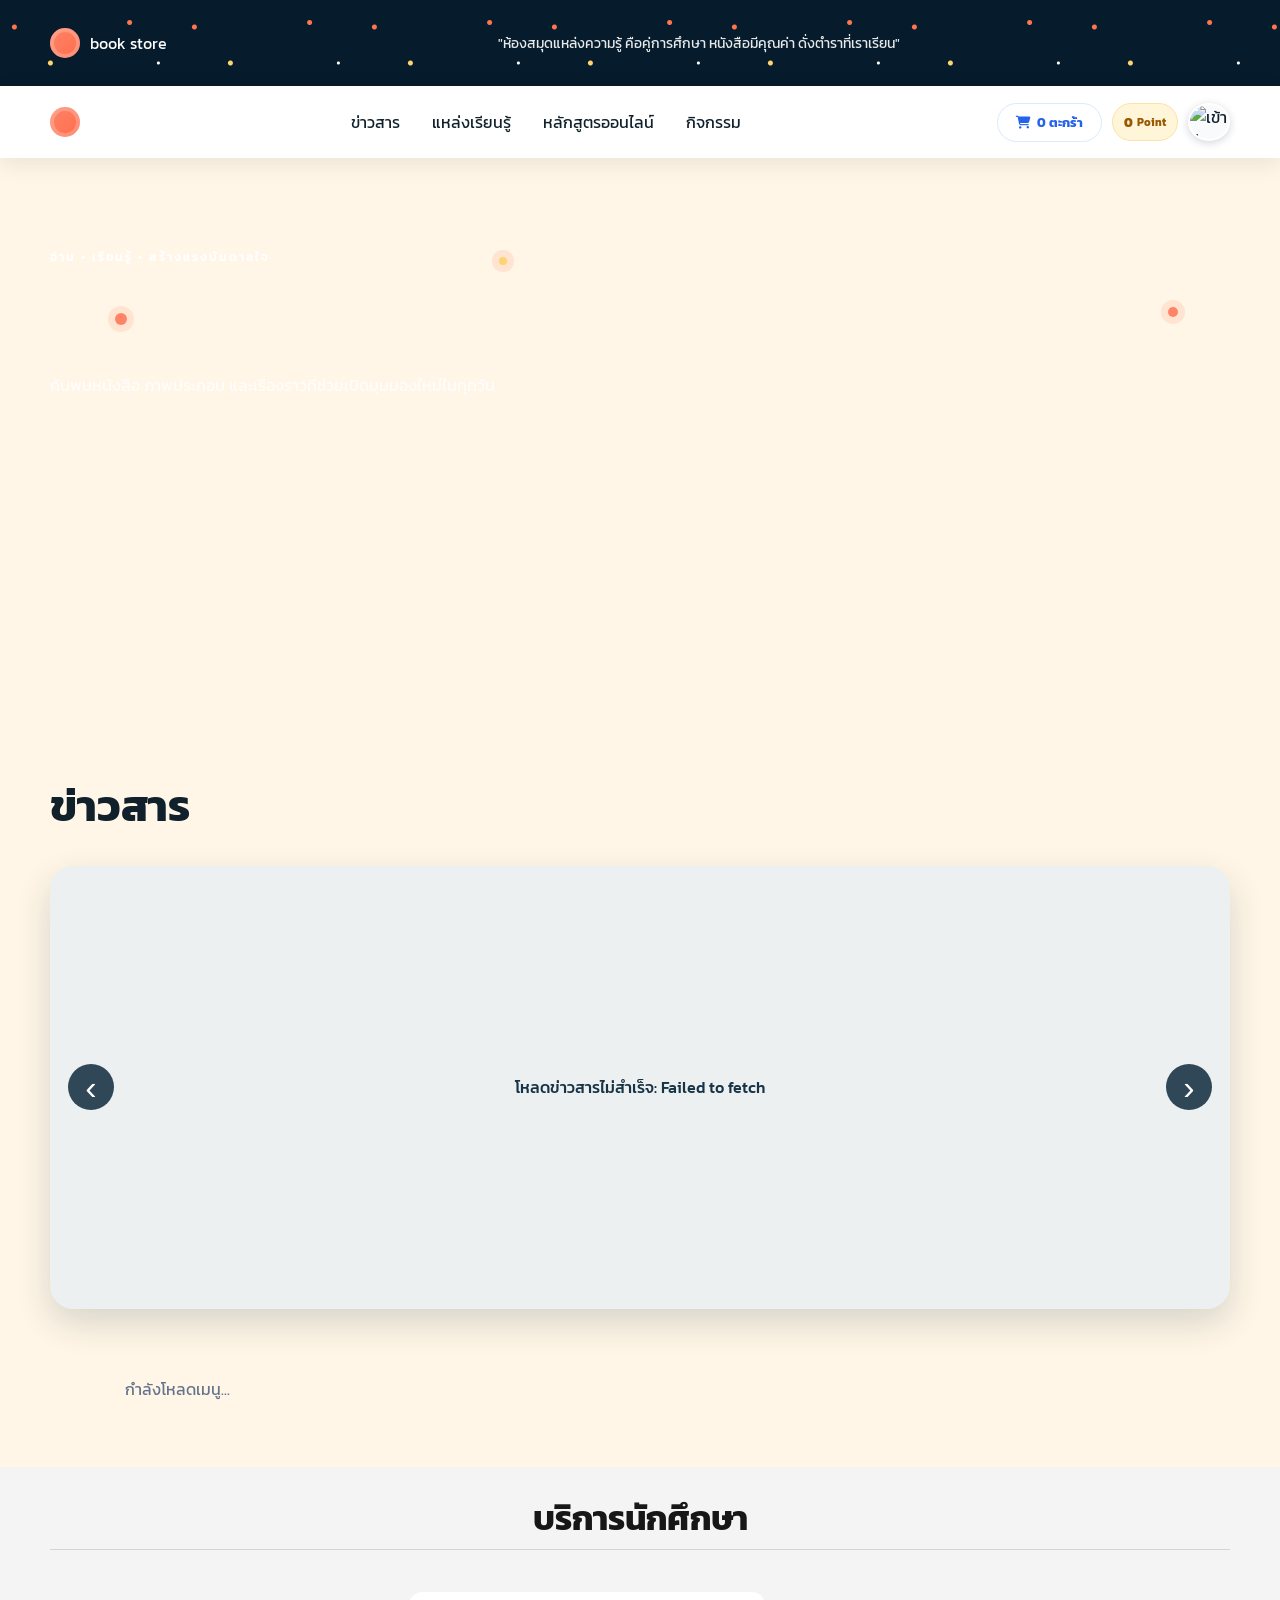
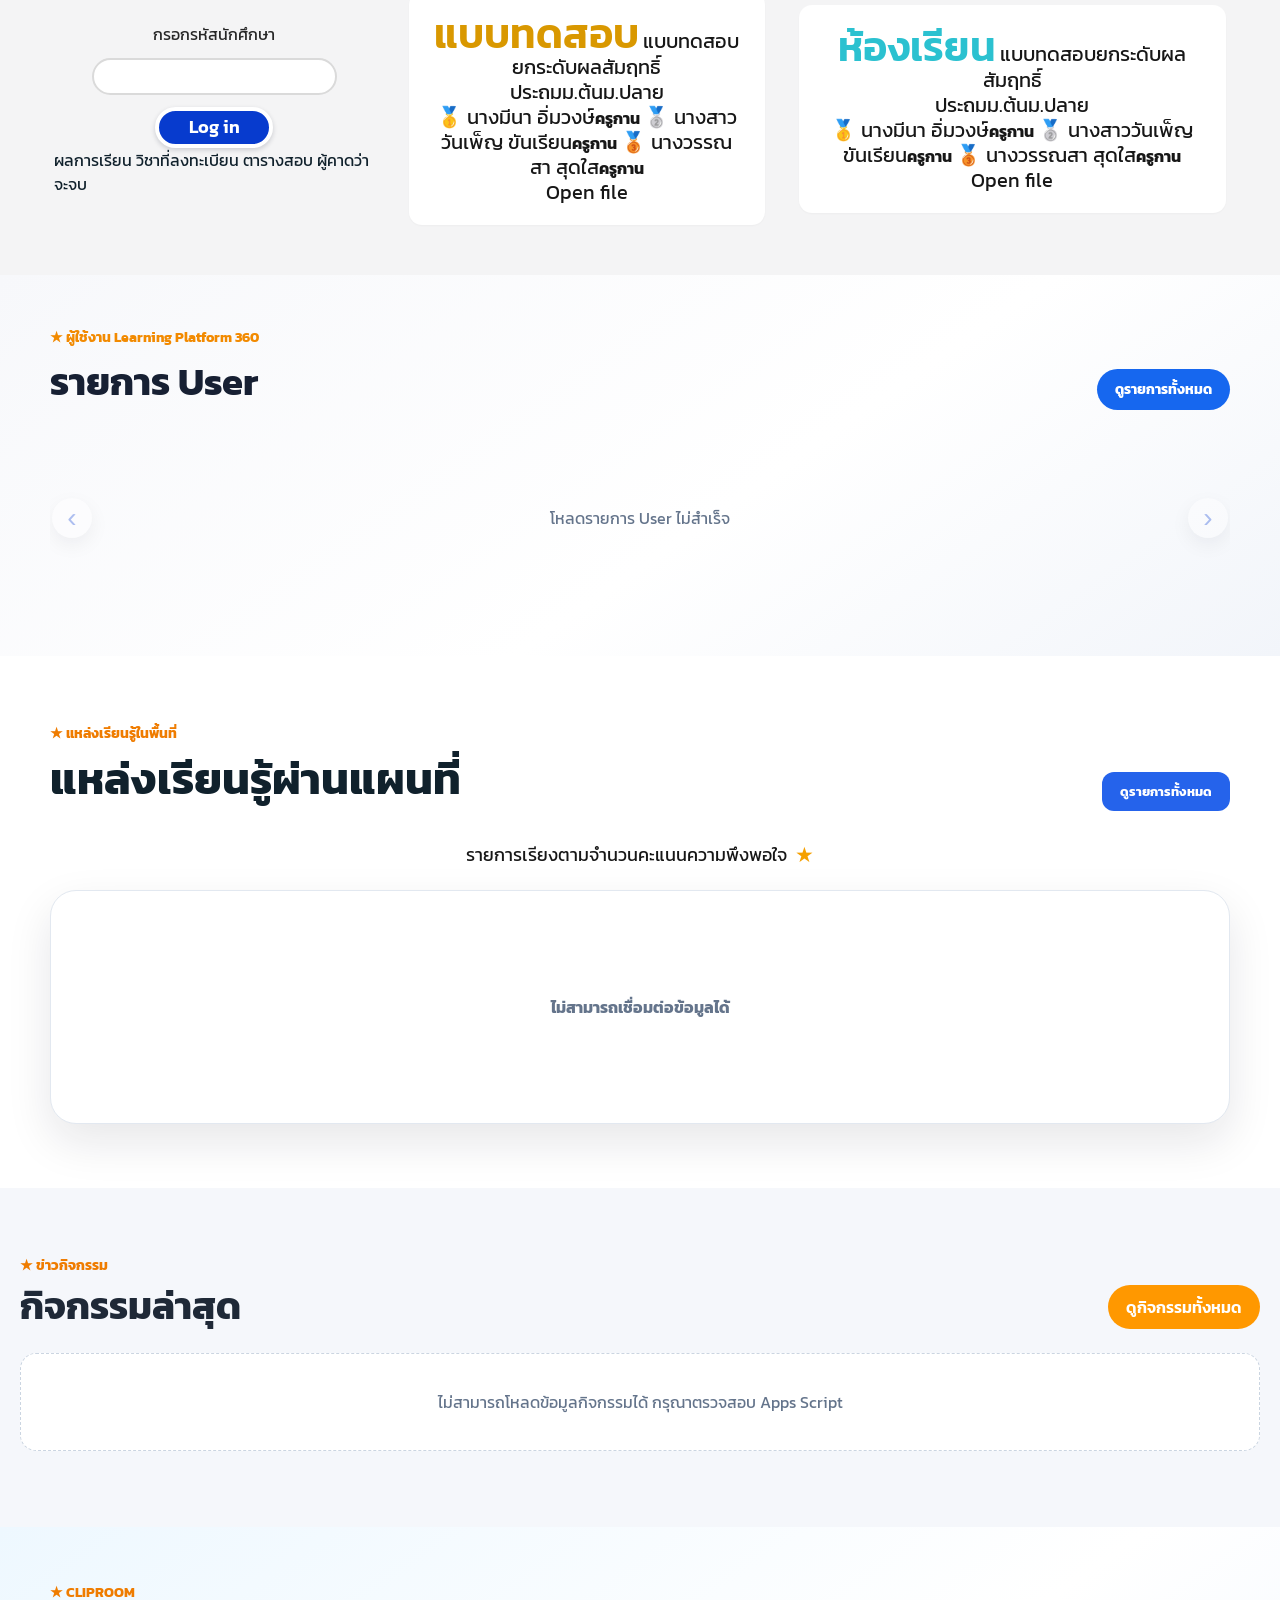
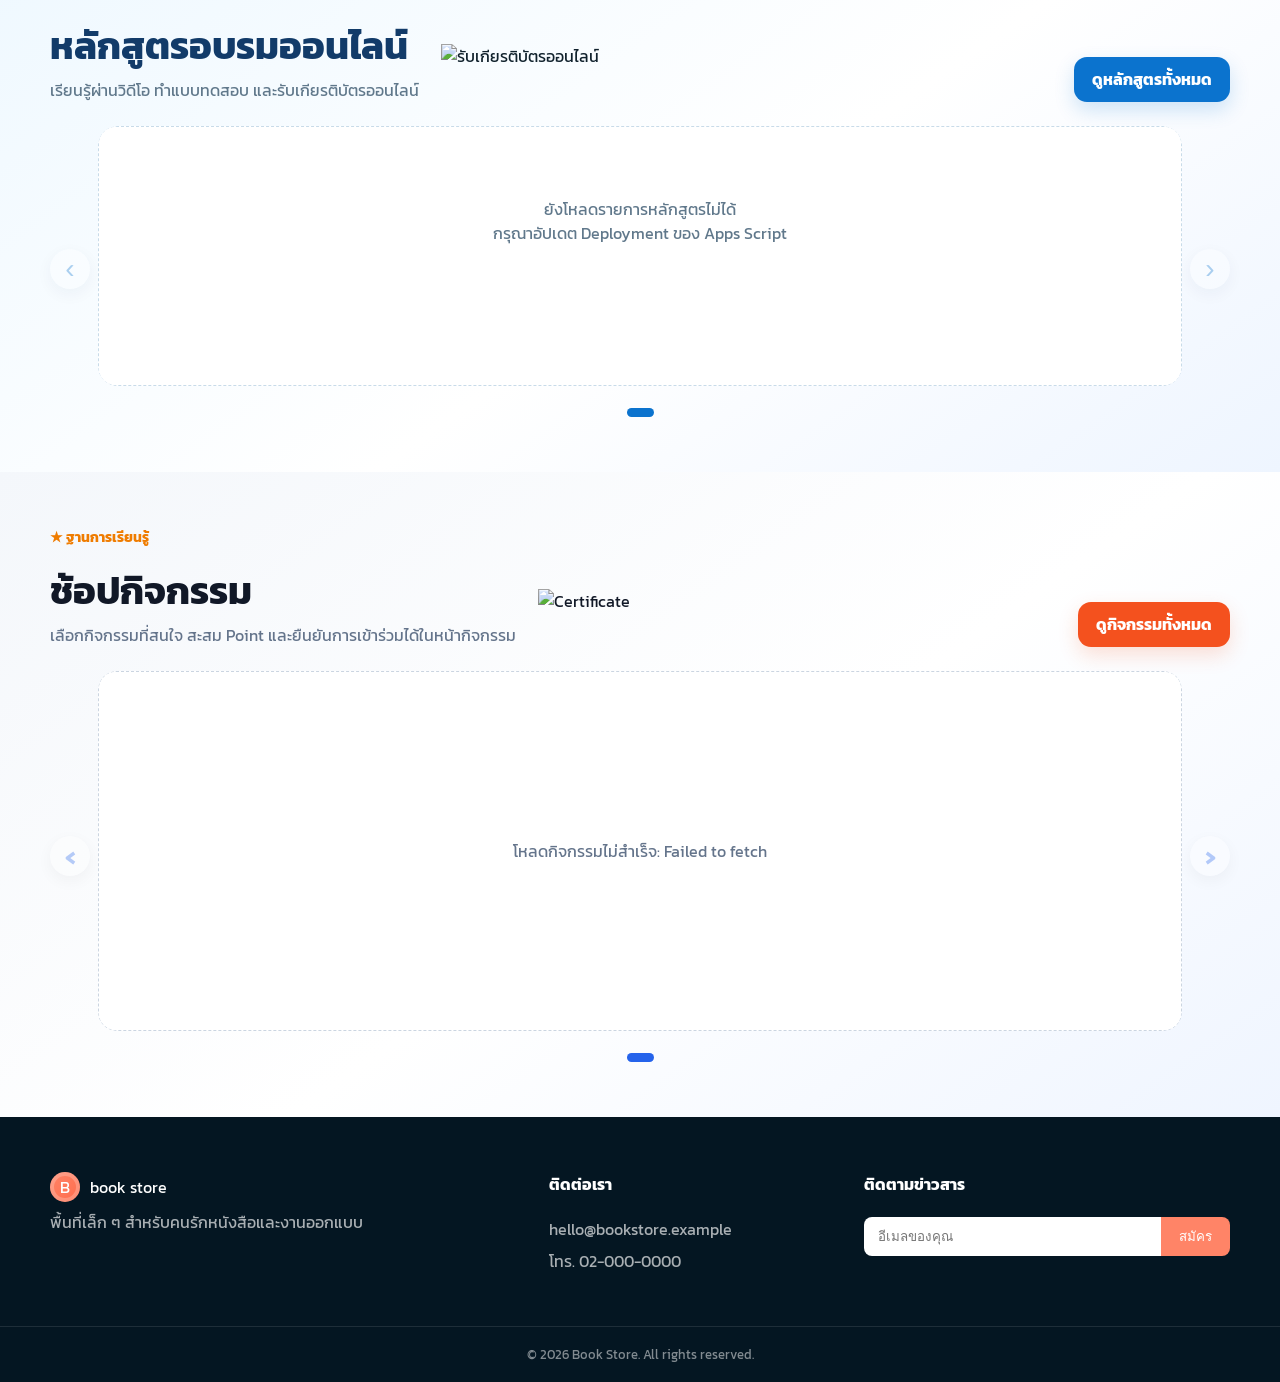
==== commit 64e66e83: "Update index.html" ====
--- a/index.html
+++ b/index.html
@@ -29,7 +29,7 @@
   <link rel="stylesheet" href="cliproom-box.css?v=20260815-3" />
   <link rel="stylesheet" href="shopactivity-box.css?v=20260816-1" />
   <link rel="stylesheet" href="user-box.css?v=20260818-1" />
-  <link rel="stylesheet" href="student-services.css?v=20260821-1" />
+  <link rel="stylesheet" href="student-services.css?v=20260822-1" />
   <style>
     #learningBaseModule.shopactivity-preview{padding:52px 0;background:linear-gradient(145deg,#f4f7fb,#fff 55%,#eff5ff)}
     #learningBaseModule .shopactivity-arrow{width:40px;height:40px;padding:0;border-radius:50%;background:#fff;color:#2563eb;font-size:28px}
@@ -172,28 +172,63 @@
       <h2 id="studentServicesTitle">บริการนักศึกษา</h2>
 
       <div class="student-services-grid">
-        <form id="studentServicesLoginForm" class="student-services-login">
-          <label for="studentServicesId">กรอกรหัสนักศึกษา</label>
-          <input
-            id="studentServicesId"
-            name="studentId"
-            type="text"
-            inputmode="numeric"
-            autocomplete="off"
-            aria-label="รหัสนักศึกษา">
-          <button id="studentServicesLoginBtn" type="submit">Log in</button>
-        </form>
+        <div class="student-services-account">
+          <form id="studentServicesLoginForm" class="student-services-login">
+            <label for="studentServicesId">กรอกรหัสนักศึกษา</label>
+            <input
+              id="studentServicesId"
+              name="studentId"
+              type="text"
+              inputmode="numeric"
+              autocomplete="off"
+              aria-label="รหัสนักศึกษา">
+            <button id="studentServicesLoginBtn" type="submit">Log in</button>
+          </form>
+
+          <nav class="student-services-links" aria-label="เมนูบริการนักศึกษา">
+            <a href="profile.html">ผลการเรียน</a>
+            <a href="profile.html">วิชาที่ลงทะเบียน</a>
+            <a href="profile.html">ตารางสอบ</a>
+            <a href="profile.html">ผู้คาดว่าจะจบ</a>
+          </nav>
+        </div>
 
         <a class="student-service-card student-service-exam"
            href="quiz.html" target="_blank" rel="noopener">
-          <strong>แบบทดสอบ</strong>
-          <span>แบบทดสอบยกระดับผลสัมฤทธิ์</span>
+          <div class="student-service-card-heading">
+            <strong>แบบทดสอบ</strong>
+            <span>แบบทดสอบยกระดับผลสัมฤทธิ์</span>
+          </div>
+          <div class="student-service-board">
+            <div class="student-service-tabs" aria-hidden="true">
+              <span class="is-active">ประถม</span><span>ม.ต้น</span><span>ม.ปลาย</span>
+            </div>
+            <div class="student-service-ranking">
+              <span>🥇 นางมีนา อิ่มวงษ์</span><b>ครูกาน</b>
+              <span>🥈 นางสาววันเพ็ญ ขันเรียน</span><b>ครูกาน</b>
+              <span>🥉 นางวรรณสา สุดใส</span><b>ครูกาน</b>
+            </div>
+            <span class="student-service-open">Open file</span>
+          </div>
         </a>
 
         <a class="student-service-card student-service-classroom"
            href="classroom.html" target="_blank" rel="noopener">
-          <strong>ห้องเรียนออนไลน์</strong>
-          <span>เข้าถึงสื่อและใบงาน</span>
+          <div class="student-service-card-heading">
+            <strong>ห้องเรียน</strong>
+            <span>แบบทดสอบยกระดับผลสัมฤทธิ์</span>
+          </div>
+          <div class="student-service-board">
+            <div class="student-service-tabs" aria-hidden="true">
+              <span class="is-active">ประถม</span><span>ม.ต้น</span><span>ม.ปลาย</span>
+            </div>
+            <div class="student-service-ranking">
+              <span>🥇 นางมีนา อิ่มวงษ์</span><b>ครูกาน</b>
+              <span>🥈 นางสาววันเพ็ญ ขันเรียน</span><b>ครูกาน</b>
+              <span>🥉 นางวรรณสา สุดใส</span><b>ครูกาน</b>
+            </div>
+            <span class="student-service-open">Open file</span>
+          </div>
         </a>
       </div>
     </div>
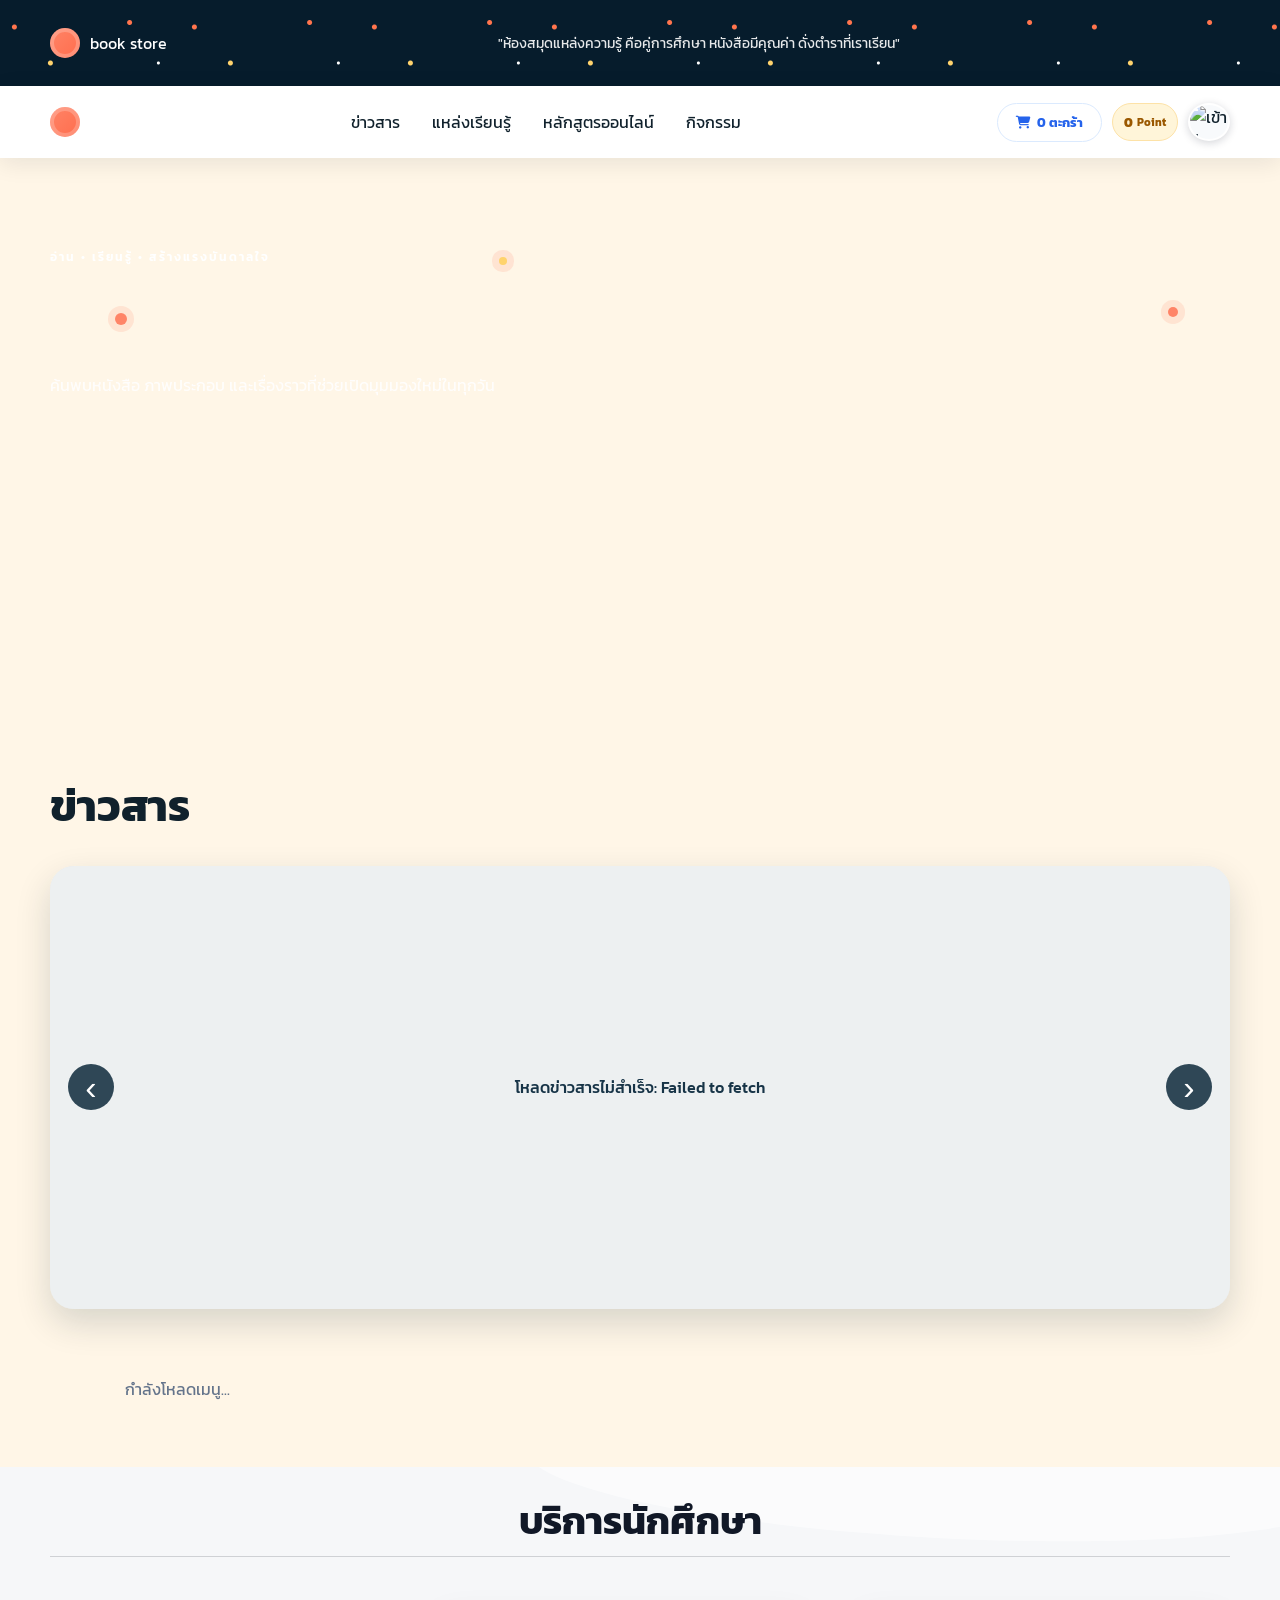
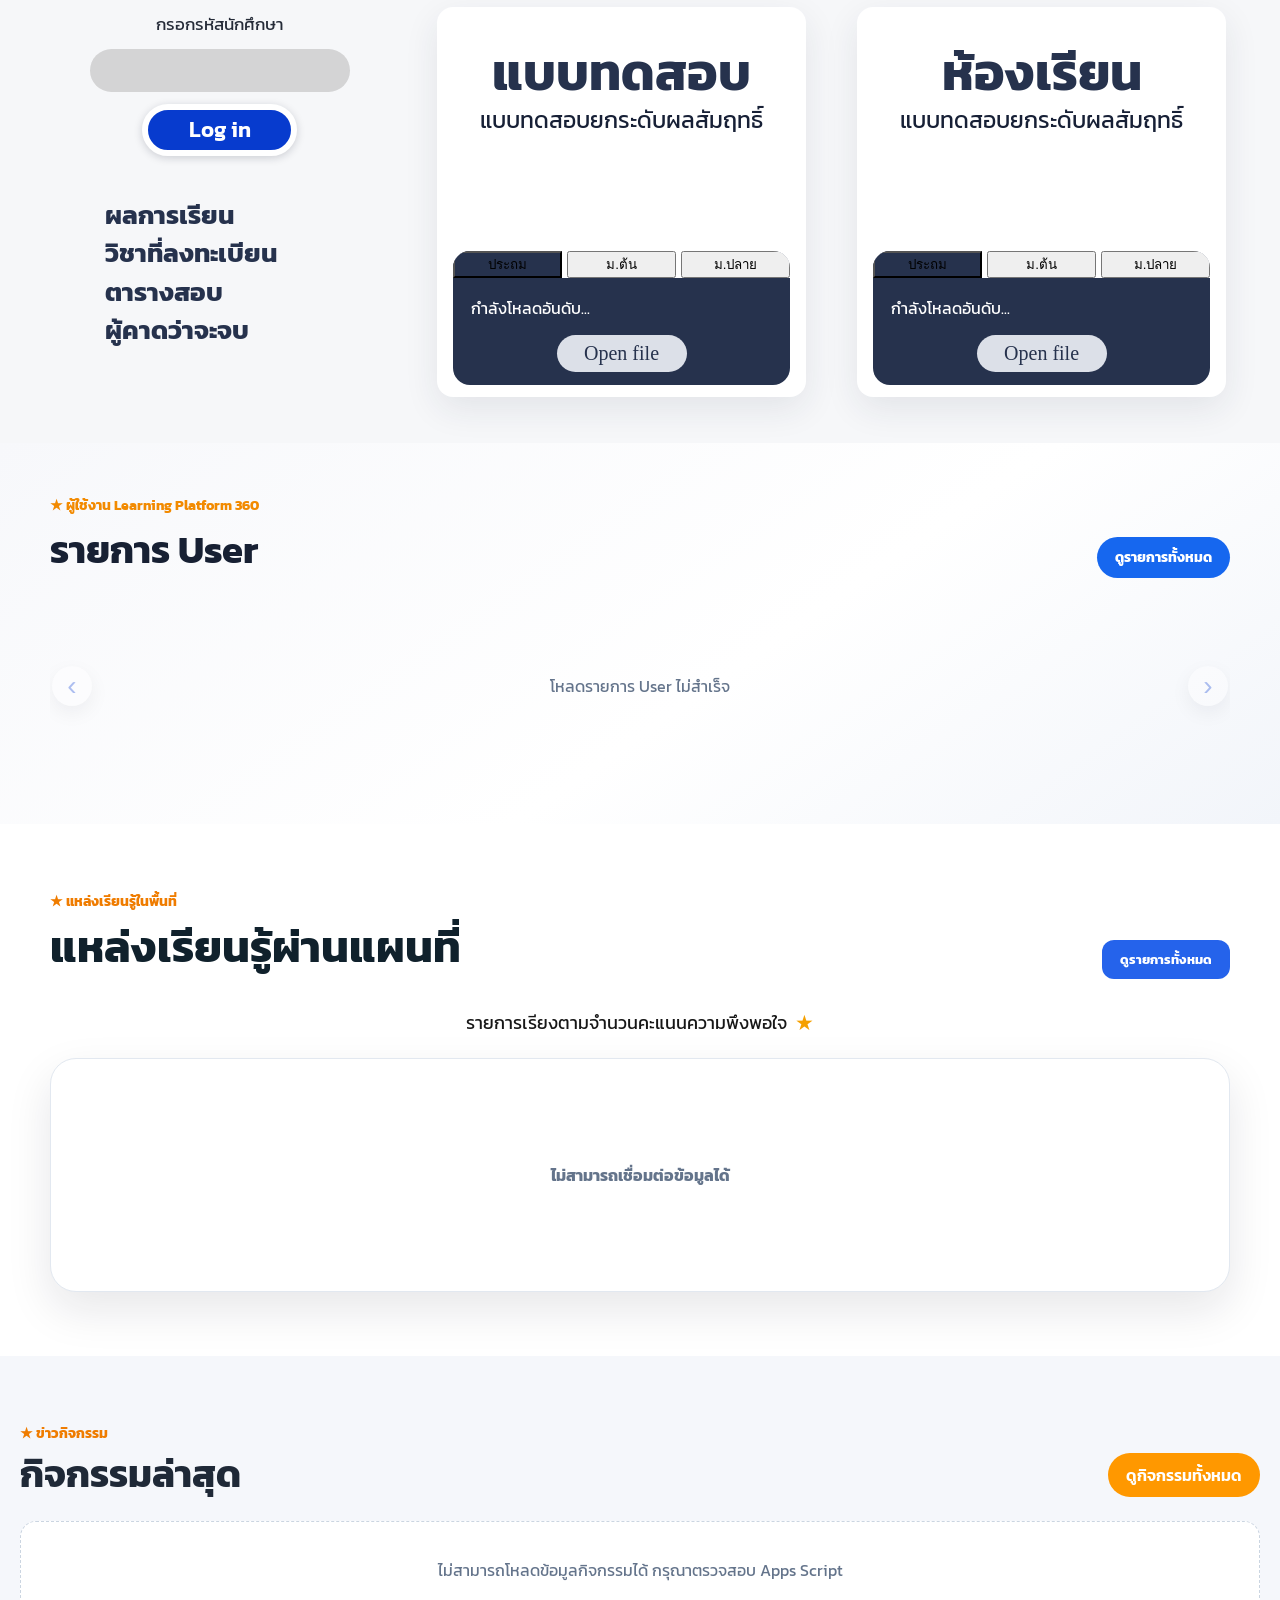
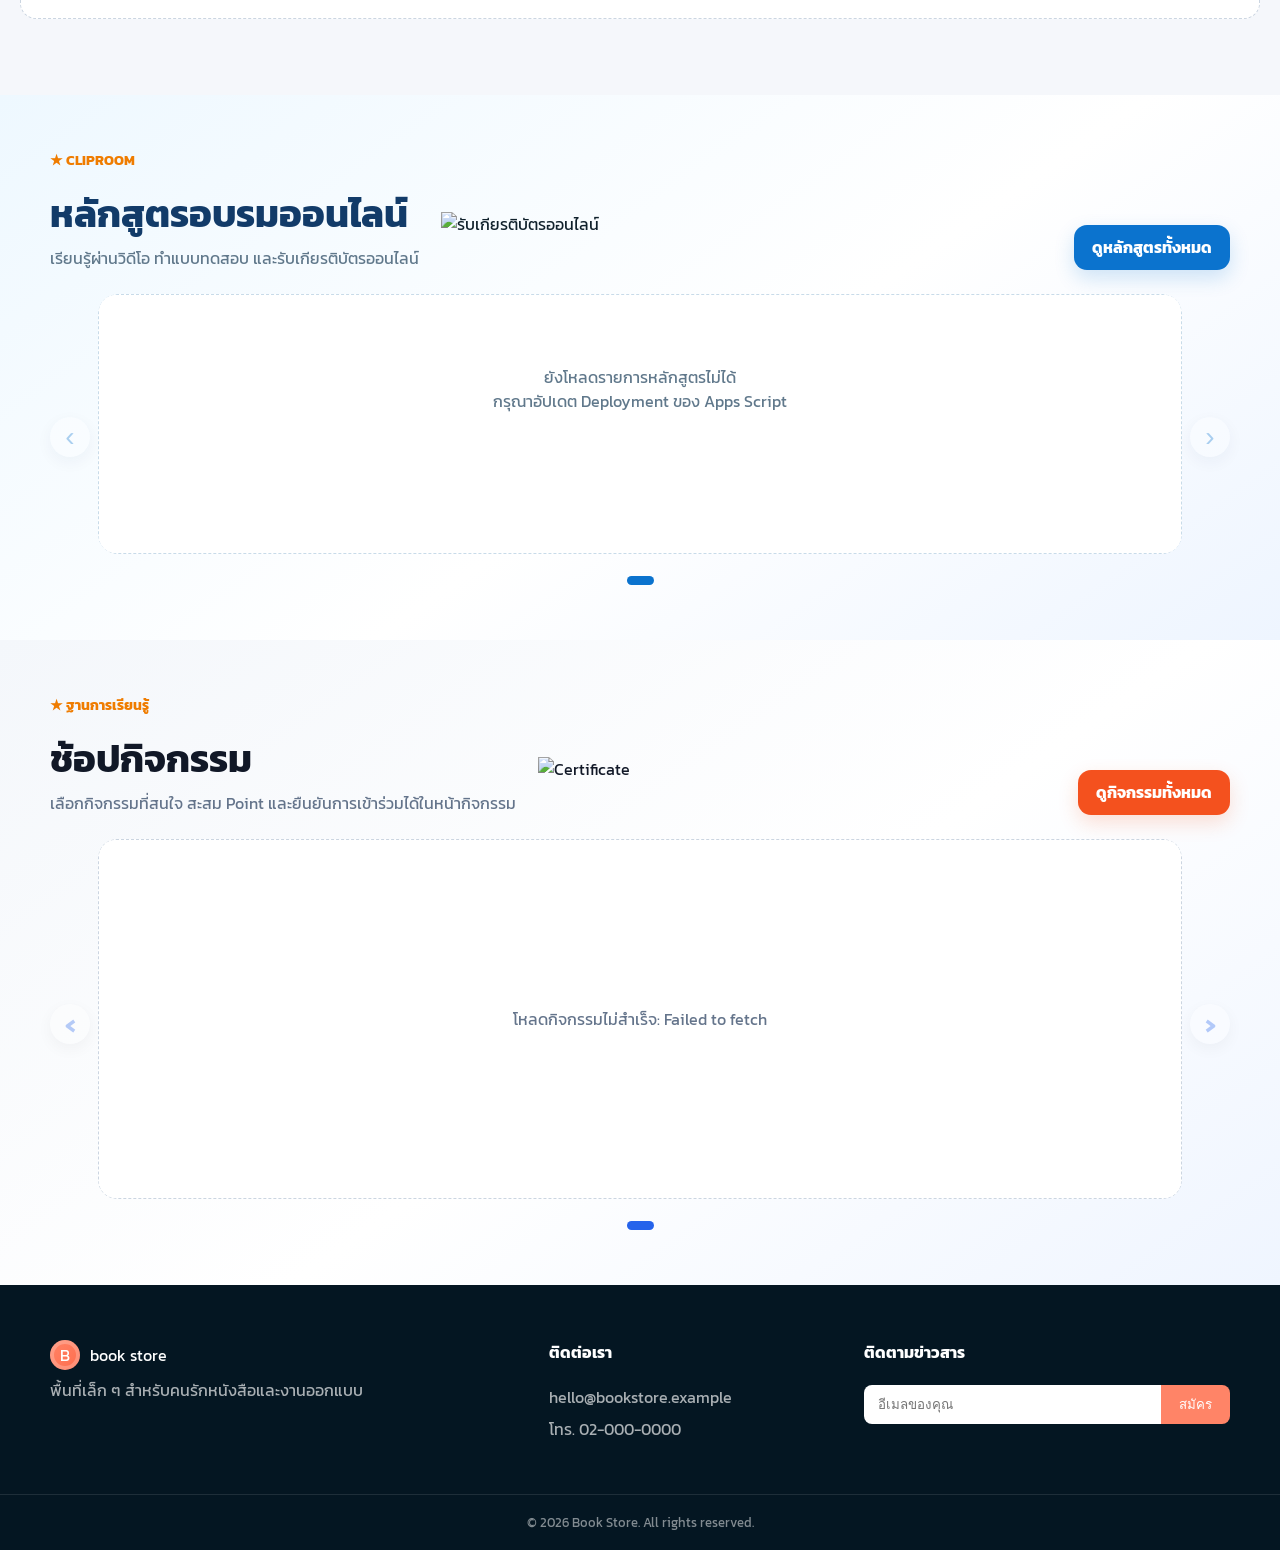
==== commit c74d5dc9: "Update index.html" ====
--- a/index.html
+++ b/index.html
@@ -193,43 +193,43 @@
           </nav>
         </div>
 
-        <a class="student-service-card student-service-exam"
-           href="quiz.html" target="_blank" rel="noopener">
+        <article class="student-service-card student-service-exam"
+                 data-ranking-type="quiz">
           <div class="student-service-card-heading">
             <strong>แบบทดสอบ</strong>
             <span>แบบทดสอบยกระดับผลสัมฤทธิ์</span>
           </div>
           <div class="student-service-board">
-            <div class="student-service-tabs" aria-hidden="true">
-              <span class="is-active">ประถม</span><span>ม.ต้น</span><span>ม.ปลาย</span>
+            <div class="student-service-tabs" role="tablist" aria-label="เลือกระดับชั้นของรายงานแบบทดสอบ">
+              <button class="is-active" type="button" role="tab" aria-selected="true" data-level="ประถม">ประถม</button>
+              <button type="button" role="tab" aria-selected="false" data-level="ม.ต้น">ม.ต้น</button>
+              <button type="button" role="tab" aria-selected="false" data-level="ม.ปลาย">ม.ปลาย</button>
             </div>
-            <div class="student-service-ranking">
-              <span>🥇 นางมีนา อิ่มวงษ์</span><b>ครูกาน</b>
-              <span>🥈 นางสาววันเพ็ญ ขันเรียน</span><b>ครูกาน</b>
-              <span>🥉 นางวรรณสา สุดใส</span><b>ครูกาน</b>
+            <div class="student-service-ranking" aria-live="polite">
+              <span class="student-service-ranking-status">กำลังโหลดอันดับ...</span>
             </div>
-            <span class="student-service-open">Open file</span>
+            <a class="student-service-open" href="quiz.html" target="_blank" rel="noopener">Open file</a>
           </div>
-        </a>
-
-        <a class="student-service-card student-service-classroom"
-           href="classroom.html" target="_blank" rel="noopener">
+        </article>
+
+        <article class="student-service-card student-service-classroom"
+                 data-ranking-type="worksheet">
           <div class="student-service-card-heading">
             <strong>ห้องเรียน</strong>
             <span>แบบทดสอบยกระดับผลสัมฤทธิ์</span>
           </div>
           <div class="student-service-board">
-            <div class="student-service-tabs" aria-hidden="true">
-              <span class="is-active">ประถม</span><span>ม.ต้น</span><span>ม.ปลาย</span>
+            <div class="student-service-tabs" role="tablist" aria-label="เลือกระดับชั้นของรายงานใบงาน">
+              <button class="is-active" type="button" role="tab" aria-selected="true" data-level="ประถม">ประถม</button>
+              <button type="button" role="tab" aria-selected="false" data-level="ม.ต้น">ม.ต้น</button>
+              <button type="button" role="tab" aria-selected="false" data-level="ม.ปลาย">ม.ปลาย</button>
             </div>
-            <div class="student-service-ranking">
-              <span>🥇 นางมีนา อิ่มวงษ์</span><b>ครูกาน</b>
-              <span>🥈 นางสาววันเพ็ญ ขันเรียน</span><b>ครูกาน</b>
-              <span>🥉 นางวรรณสา สุดใส</span><b>ครูกาน</b>
+            <div class="student-service-ranking" aria-live="polite">
+              <span class="student-service-ranking-status">กำลังโหลดอันดับ...</span>
             </div>
-            <span class="student-service-open">Open file</span>
+            <a class="student-service-open" href="classroom.html" target="_blank" rel="noopener">Open file</a>
           </div>
-        </a>
+        </article>
       </div>
     </div>
   </div>
@@ -405,6 +405,7 @@
 <script src="script.js?v=20260820-3"></script>
 <script src="profile-config.js?v=20260821-1"></script>
 <script src="student-profile-login.js?v=20260821-6"></script>
+<script src="student-service-ranking.js?v=20260822-1"></script>
 <script src="user-box.js?v=20260818-2"></script>
 <script src="learning-source-box.js?v=20260819-2"></script>
   <script src="activity-box.js?v=20260724-1"></script>
--- a/student-services.css
+++ b/student-services.css
@@ -1,159 +1,30 @@
-.student-services-section {
-  padding: 30px 0 42px;
-  background: #f4f4f5;
-}
-
-.student-services-box {
-  width: 100%;
-}
-
-.student-services-box h2 {
-  margin: 0;
-  padding-bottom: 10px;
-  border-bottom: 1px solid #d4d4d8;
-  color: #171717;
-  font-size: clamp(25px, 3vw, 34px);
-  font-weight: 700;
-  line-height: 1.25;
-  text-align: center;
-}
-
-.student-services-grid {
-  display: grid;
-  grid-template-columns: minmax(230px, .9fr) minmax(280px, 1fr) minmax(320px, 1.2fr);
-  align-items: center;
-  gap: 34px;
-  padding: 42px 4px 8px;
-}
-
-.student-services-login {
-  display: grid;
-  justify-items: center;
-  gap: 12px;
-  min-width: 0;
-}
-
-.student-services-login label {
-  color: #262626;
-  font-size: 16px;
-  font-weight: 400;
-}
-
-.student-services-login input {
-  width: min(100%, 245px);
-  height: 37px;
-  padding: 6px 16px;
-  border: 0;
-  border-radius: 999px;
-  outline: none;
-  background: #ffffff;
-  color: #171717;
-  font: inherit;
-  text-align: center;
-  transition: box-shadow .2s ease, background .2s ease;
-  border: 2px solid #dadada;
-}
-
-.student-services-login input:focus {
-  background: #fff;
-  box-shadow: 0 0 0 3px rgba(37, 99, 235, .18);
-}
-
-.student-services-login button {
-  min-width: 118px;
-  min-height: 41px;
-  padding: 7px 22px;
-  border: 4px solid #fff;
-  border-radius: 999px;
-  background: #073bce;
-  box-shadow: 0 2px 5px rgba(15, 23, 42, .18);
-  color: #fff;
-  cursor: pointer;
-  font: inherit;
-  font-size: 18px;
-  font-weight: 600;
-  line-height: 1;
-}
-
-.student-services-login button:disabled {
-  cursor: wait;
-  opacity: .65;
-}
-
-.student-service-card {
-  display: flex;
-  min-width: 0;
-  min-height: 122px;
-  flex-direction: column;
-  align-items: center;
-  justify-content: center;
-  padding: 20px 24px;
-  border: 0;
-  border-radius: 13px;
-  background: #fff;
-  box-shadow: 0 1px 2px rgba(15, 23, 42, .03);
-  color: #171717;
-  cursor: pointer;
-  font-family: inherit;
-  text-align: center;
-  transition: transform .2s ease, box-shadow .2s ease;
-}
-
-.student-service-card:hover,
-.student-service-card:focus-visible {
-  transform: translateY(-3px);
-  box-shadow: 0 12px 28px rgba(15, 23, 42, .10);
-}
-
-.student-service-card strong {
-  font-size: clamp(31px, 3.2vw, 43px);
-  font-weight: 600;
-  line-height: 1.05;
-}
-
-.student-service-card span {
-  margin-top: 10px;
-  color: #171717;
-  font-size: clamp(16px, 1.8vw, 20px);
-  font-weight: 400;
-  line-height: 1.25;
-}
-
-.student-service-exam strong {
-  color: #d99800;
-}
-
-.student-service-classroom strong {
-  color: #2bc1d0;
-}
-
-@media (max-width: 980px) {
-  .student-services-grid {
-    grid-template-columns: repeat(2, minmax(0, 1fr));
-  }
-
-  .student-services-login {
-    grid-column: 1 / -1;
-  }
-}
-
-@media (max-width: 640px) {
-  .student-services-section {
-    padding: 26px 0 34px;
-  }
-
-  .student-services-grid {
-    grid-template-columns: 1fr;
-    gap: 16px;
-    padding-top: 28px;
-  }
-
-  .student-services-login {
-    grid-column: auto;
-    margin-bottom: 8px;
-  }
-
-  .student-service-card {
-    min-height: 110px;
-  }
-}
+.student-services-section{position:relative;overflow:hidden;padding:30px 0 42px;background:#f6f7f9}
+.student-services-section::before{position:absolute;top:-64px;right:-6%;width:65%;height:135px;border-radius:50%;background:rgba(255,255,255,.56);content:"";transform:rotate(3deg)}
+.student-services-box{position:relative;z-index:1;width:100%}
+.student-services-box>h2{margin:0;padding-bottom:12px;border-bottom:1px solid #cfd1d5;color:#111827;font-size:clamp(28px,3vw,38px);font-weight:700;line-height:1.25;text-align:center}
+.student-services-grid{display:grid;grid-template-columns:minmax(260px,.9fr) repeat(2,minmax(330px,1fr));align-items:stretch;gap:clamp(30px,4vw,52px);padding:50px 4px 4px}
+.student-services-account{display:flex;min-width:0;flex-direction:column;align-items:center;justify-content:flex-start;padding-top:4px}
+.student-services-login{display:grid;justify-items:center;gap:12px;width:100%}
+.student-services-login label{color:#252b38;font-size:17px;font-weight:400}
+.student-services-login input{width:min(100%,260px);height:43px;padding:6px 18px;border:0;border-radius:999px;outline:none;background:#d4d4d5;color:#171717;font:inherit;font-size:18px;letter-spacing:2px;text-align:center;transition:box-shadow .2s ease,background .2s ease}
+.student-services-login input:focus{background:#fff;box-shadow:0 0 0 3px rgba(37,99,235,.18)}
+.student-services-login button{min-width:155px;min-height:52px;padding:9px 28px;border:6px solid #fff;border-radius:999px;background:#073bce;box-shadow:0 2px 8px rgba(15,23,42,.18);color:#fff;cursor:pointer;font:inherit;font-size:22px;font-weight:600;line-height:1}
+.student-services-login button:disabled{cursor:wait;opacity:.65}
+.student-services-links{display:grid;gap:3px;width:min(100%,230px);margin-top:42px}
+.student-services-links a{color:#26324d;font-size:clamp(20px,2vw,27px);font-weight:700;line-height:1.38;text-decoration:none;transition:color .2s ease,transform .2s ease}
+.student-services-links a:hover{color:#073bce;transform:translateX(4px)}
+.student-service-card{display:flex;min-width:0;min-height:390px;flex-direction:column;justify-content:space-between;overflow:hidden;padding:40px 16px 12px;border-radius:16px;background:#fff;box-shadow:0 12px 35px rgba(34,44,69,.09);color:#172036;text-align:center;text-decoration:none;transition:transform .2s ease,box-shadow .2s ease}
+.student-service-card:hover,.student-service-card:focus-visible{transform:translateY(-5px);box-shadow:0 18px 42px rgba(34,44,69,.15)}
+.student-service-card-heading{padding:0 8px 26px}
+.student-service-card-heading strong{display:block;color:#26324d;font-size:clamp(42px,4vw,56px);font-weight:700;line-height:1}
+.student-service-card-heading span{display:block;margin-top:8px;color:#172036;font-size:clamp(18px,1.8vw,24px);font-weight:400;line-height:1.25}
+.student-service-board{overflow:hidden;border-radius:17px;background:#26324d}
+.student-service-tabs{display:grid;grid-template-columns:repeat(3,1fr);gap:5px;background:#fff}
+.student-service-tabs span{padding:8px 5px 7px;border-radius:17px 17px 0 0;background:#c9c9c9;color:#fff;font-size:16px;font-weight:700}
+.student-service-tabs .is-active{background:#26324d}
+.student-service-ranking{display:grid;grid-template-columns:minmax(0,1fr) auto;gap:7px 15px;padding:20px 18px 10px;color:#fff;font-size:16px;line-height:1.25;text-align:left}
+.student-service-ranking span{overflow:hidden;text-overflow:ellipsis;white-space:nowrap}
+.student-service-ranking b{color:rgba(255,255,255,.62);font-weight:500}
+.student-service-open{display:inline-flex;min-width:130px;min-height:37px;align-items:center;justify-content:center;margin:7px auto 13px;padding:5px 22px;border-radius:999px;background:#dce0e8;color:#26324d;font-family:Georgia,serif;font-size:20px}
+@media(max-width:1050px){.student-services-grid{grid-template-columns:repeat(2,minmax(0,1fr))}.student-services-account{grid-column:1/-1;display:grid;grid-template-columns:minmax(240px,1fr) minmax(250px,1fr);align-items:center;gap:30px}.student-services-links{margin-top:0}}
+@media(max-width:680px){.student-services-section{padding:25px 0 34px}.student-services-grid,.student-services-account{grid-template-columns:1fr}.student-services-grid{gap:18px;padding-top:30px}.student-services-account{display:grid;gap:26px;margin-bottom:8px}.student-services-links{width:min(100%,280px);margin:0 auto;text-align:center}.student-service-card{min-height:355px;padding-top:32px}}
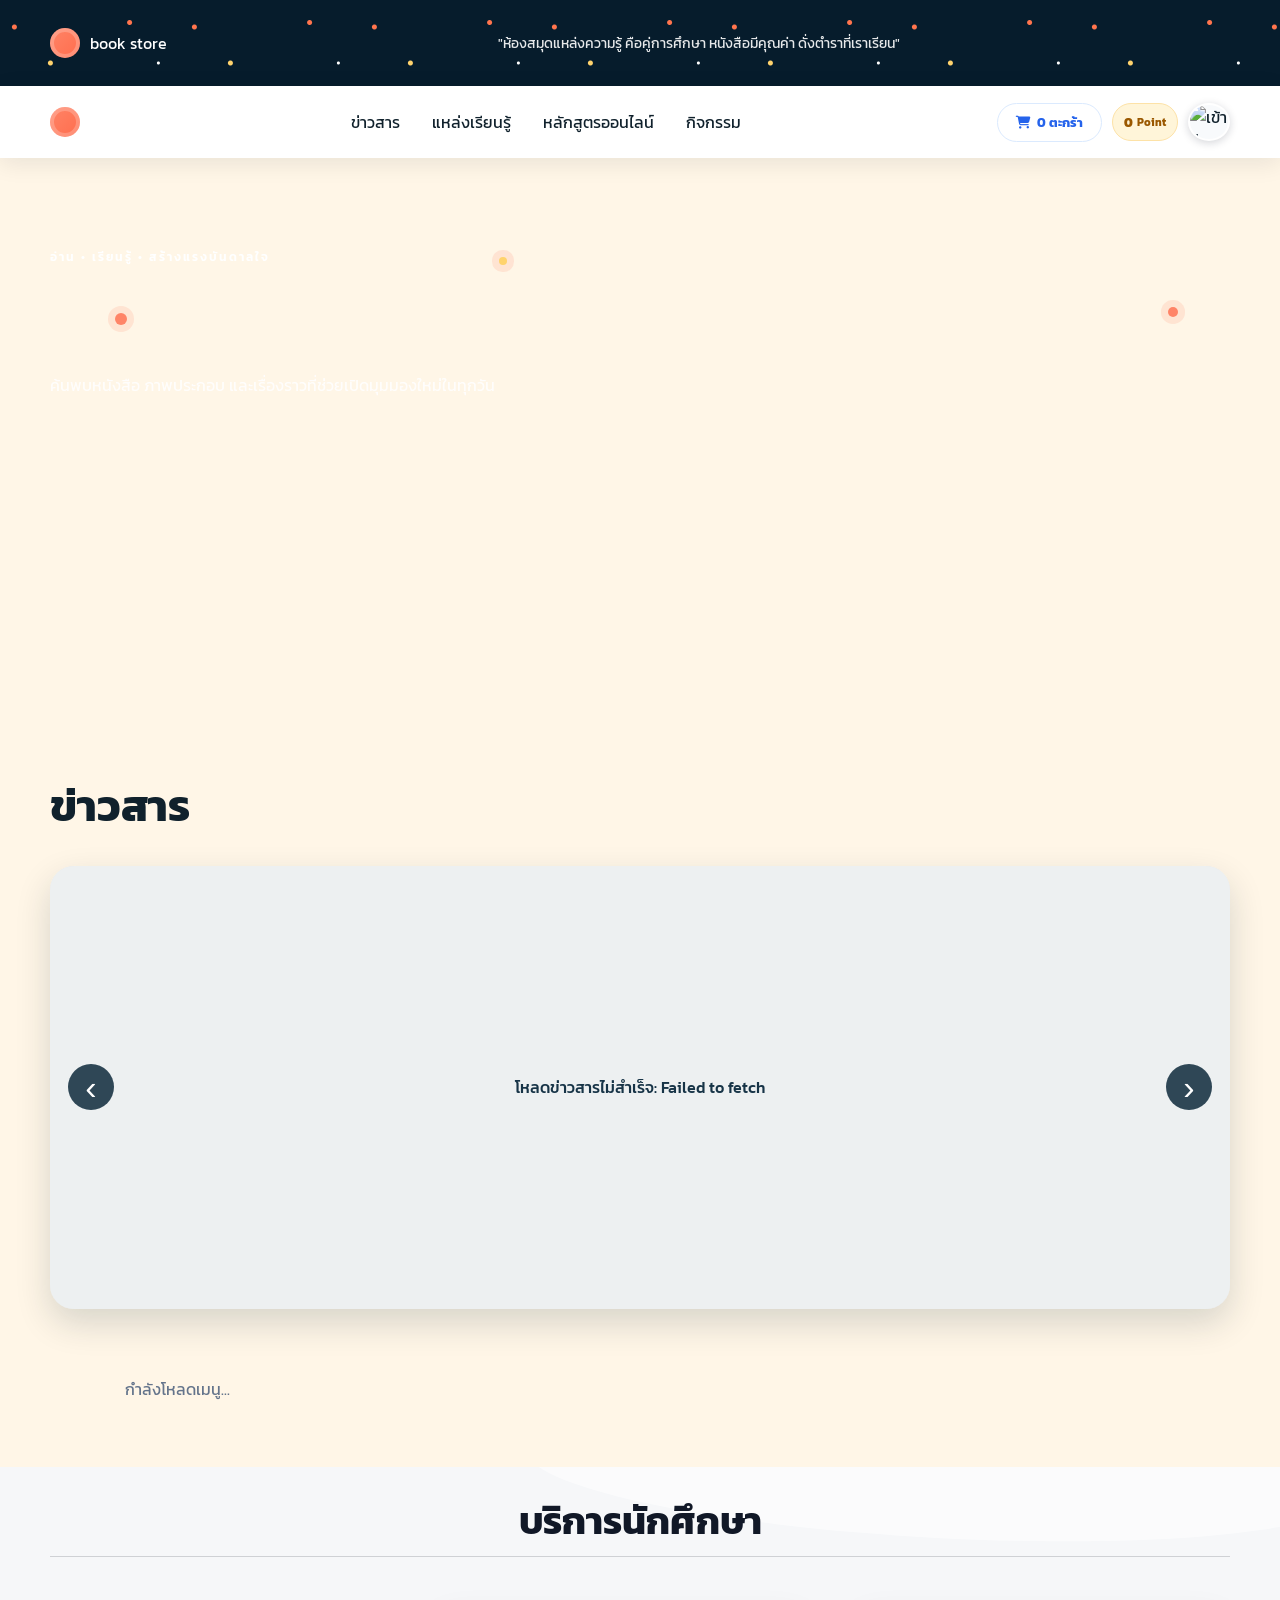
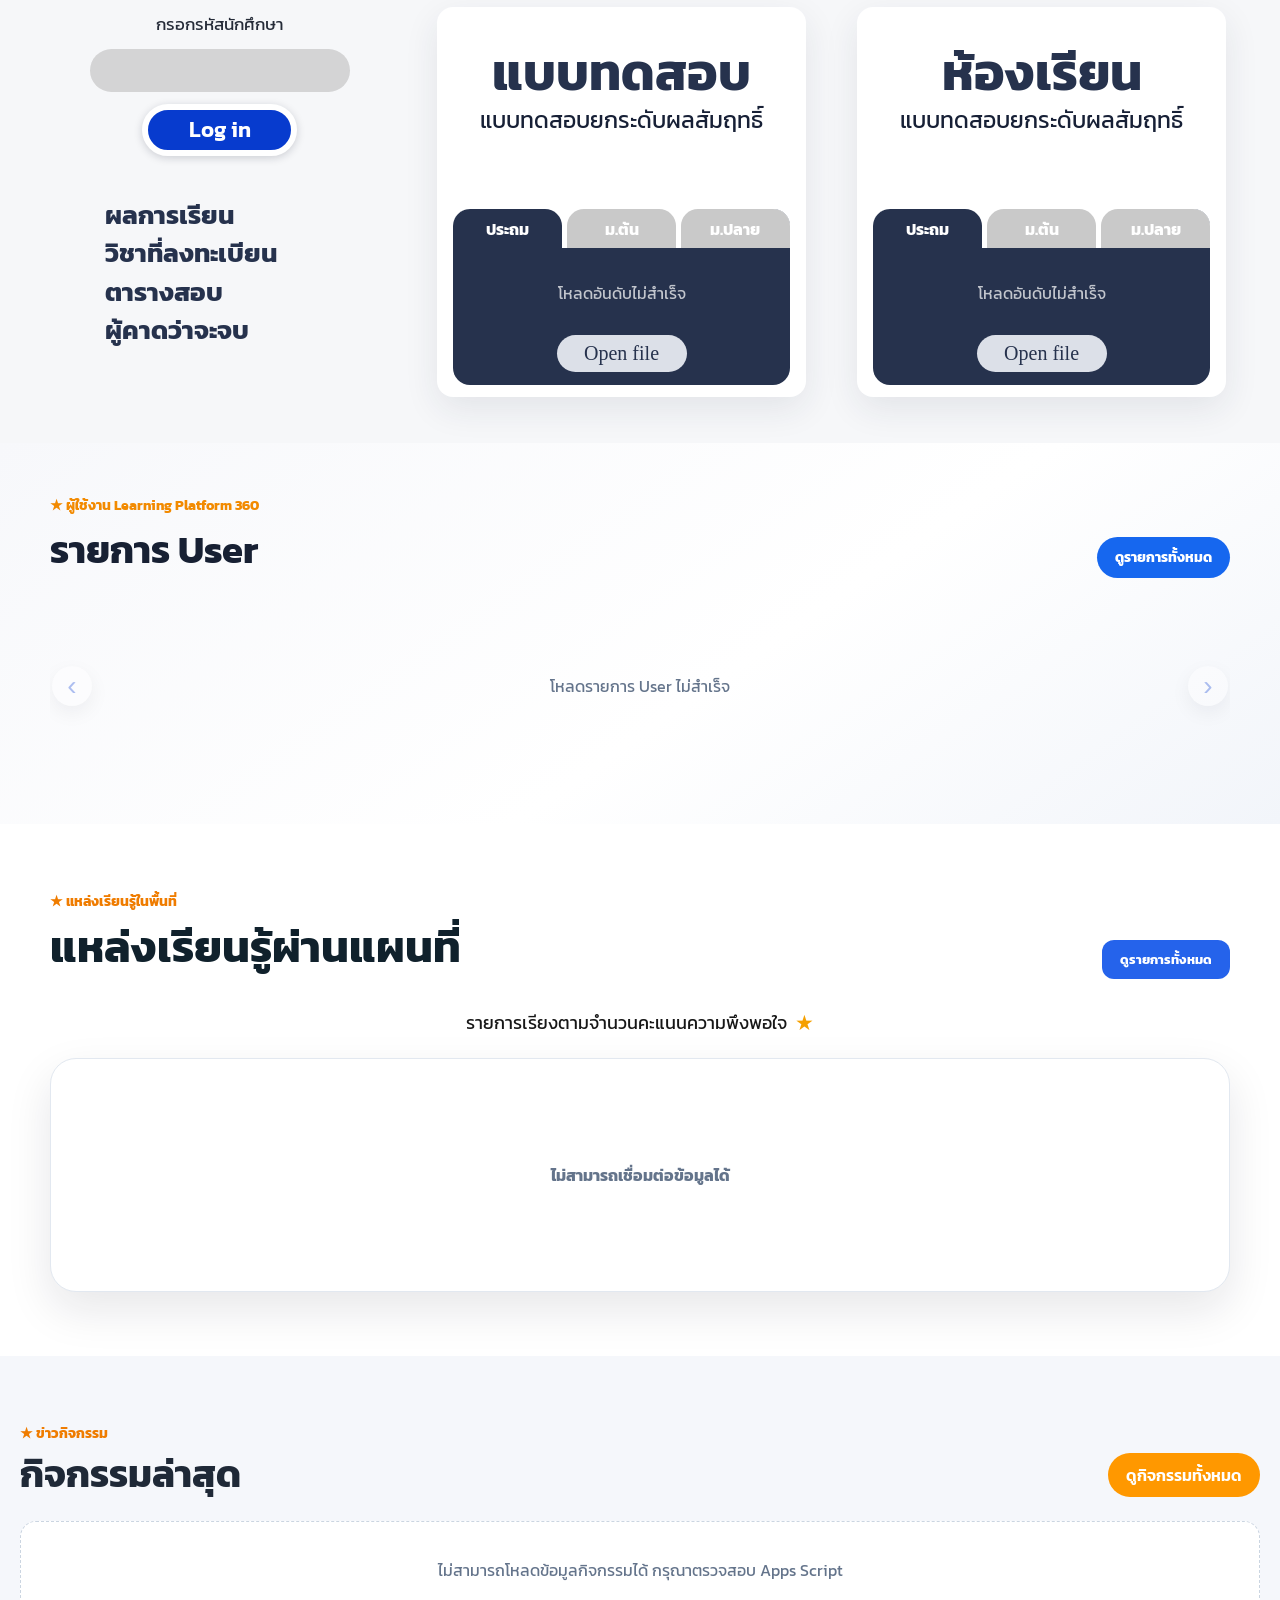
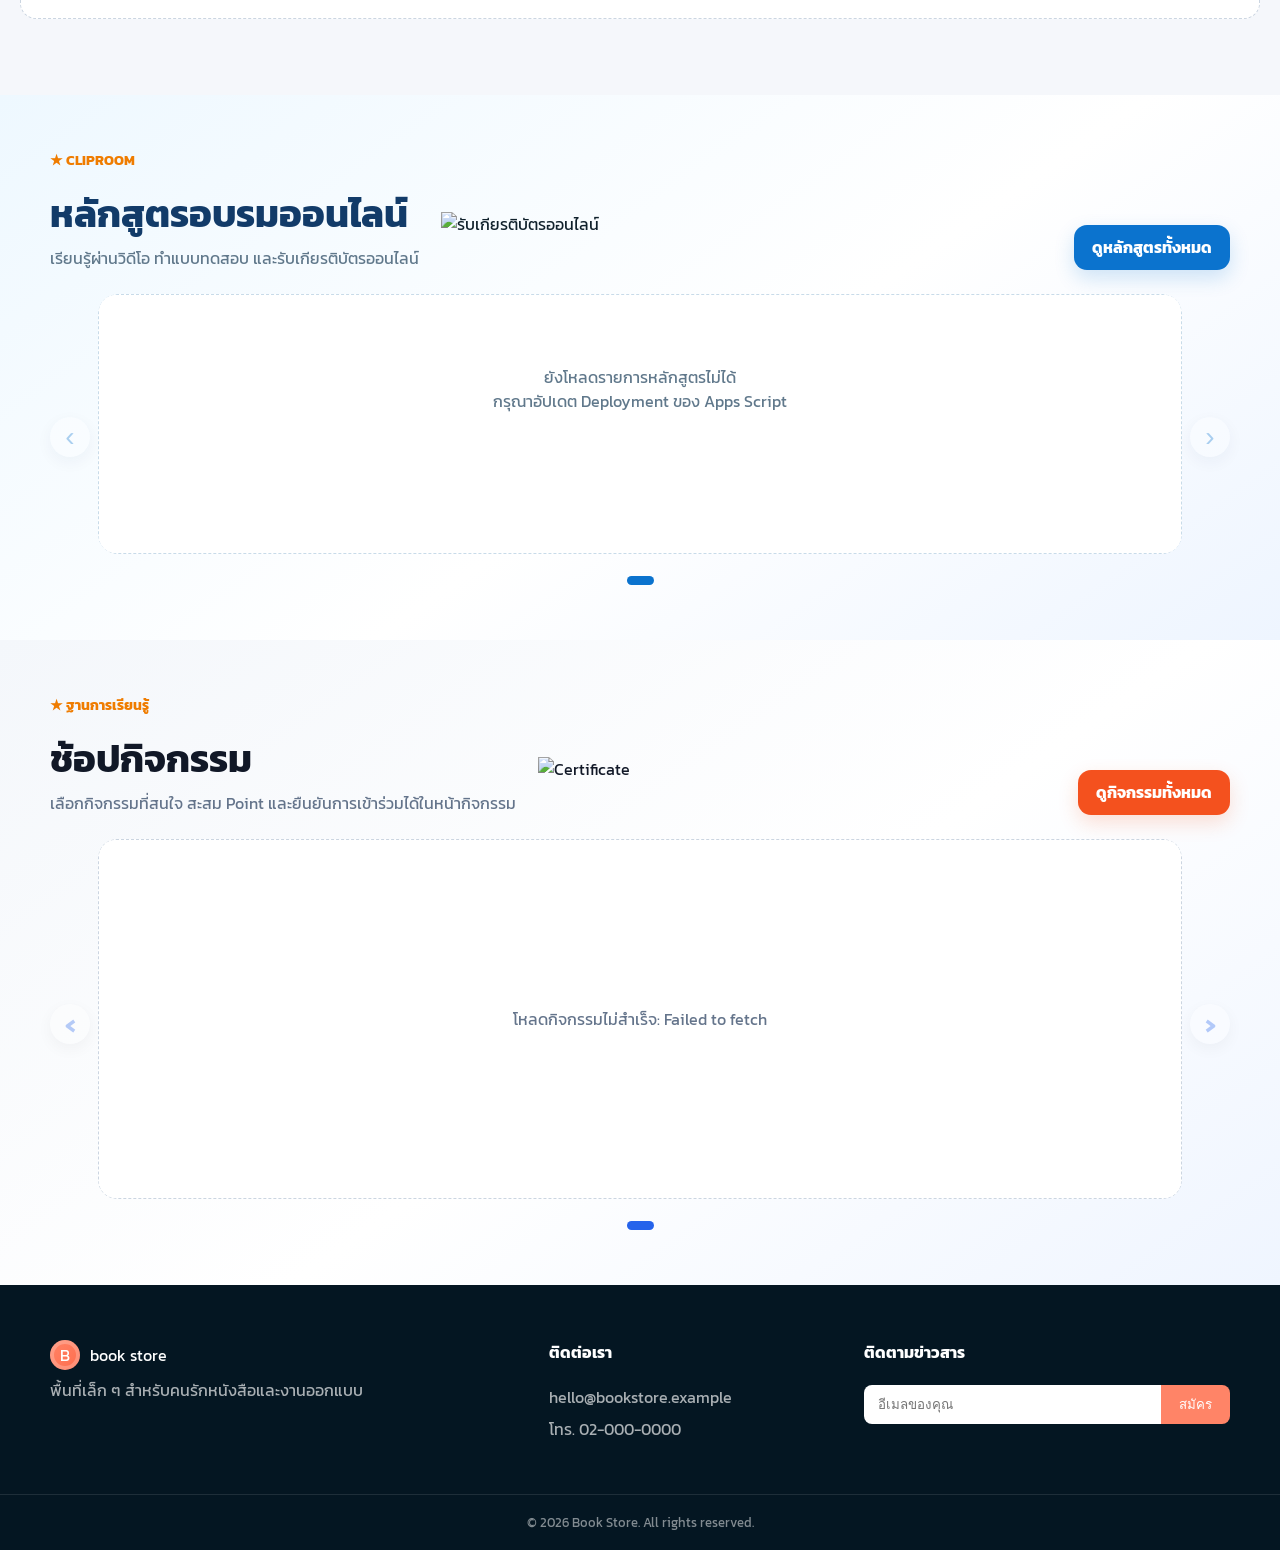
==== commit 28a77583: "Update index.html" ====
--- a/index.html
+++ b/index.html
@@ -405,7 +405,7 @@
 <script src="script.js?v=20260820-3"></script>
 <script src="profile-config.js?v=20260821-1"></script>
 <script src="student-profile-login.js?v=20260821-6"></script>
-<script src="student-service-ranking.js?v=20260822-1"></script>
+<script src="student-service-ranking.js?v=20260822-2"></script>
 <script src="user-box.js?v=20260818-2"></script>
 <script src="learning-source-box.js?v=20260819-2"></script>
   <script src="activity-box.js?v=20260724-1"></script>
--- a/student-services.css
+++ b/student-services.css
@@ -20,11 +20,13 @@
 .student-service-card-heading span{display:block;margin-top:8px;color:#172036;font-size:clamp(18px,1.8vw,24px);font-weight:400;line-height:1.25}
 .student-service-board{overflow:hidden;border-radius:17px;background:#26324d}
 .student-service-tabs{display:grid;grid-template-columns:repeat(3,1fr);gap:5px;background:#fff}
-.student-service-tabs span{padding:8px 5px 7px;border-radius:17px 17px 0 0;background:#c9c9c9;color:#fff;font-size:16px;font-weight:700}
+.student-service-tabs button{margin:0;padding:8px 5px 7px;border:0;border-radius:17px 17px 0 0;background:#c9c9c9;color:#fff;cursor:pointer;font:inherit;font-size:16px;font-weight:700;transition:background .2s ease,transform .2s ease}
+.student-service-tabs button:hover,.student-service-tabs button:focus-visible{background:#6b7280;outline:2px solid #fff;outline-offset:-3px}
 .student-service-tabs .is-active{background:#26324d}
 .student-service-ranking{display:grid;grid-template-columns:minmax(0,1fr) auto;gap:7px 15px;padding:20px 18px 10px;color:#fff;font-size:16px;line-height:1.25;text-align:left}
 .student-service-ranking span{overflow:hidden;text-overflow:ellipsis;white-space:nowrap}
 .student-service-ranking b{color:rgba(255,255,255,.62);font-weight:500}
-.student-service-open{display:inline-flex;min-width:130px;min-height:37px;align-items:center;justify-content:center;margin:7px auto 13px;padding:5px 22px;border-radius:999px;background:#dce0e8;color:#26324d;font-family:Georgia,serif;font-size:20px}
+.student-service-ranking-status{grid-column:1/-1;padding:15px 0;color:rgba(255,255,255,.72);text-align:center}
+.student-service-open{display:inline-flex;min-width:130px;min-height:37px;align-items:center;justify-content:center;margin:7px auto 13px;padding:5px 22px;border-radius:999px;background:#dce0e8;color:#26324d;font-family:Georgia,serif;font-size:20px;text-decoration:none}
 @media(max-width:1050px){.student-services-grid{grid-template-columns:repeat(2,minmax(0,1fr))}.student-services-account{grid-column:1/-1;display:grid;grid-template-columns:minmax(240px,1fr) minmax(250px,1fr);align-items:center;gap:30px}.student-services-links{margin-top:0}}
 @media(max-width:680px){.student-services-section{padding:25px 0 34px}.student-services-grid,.student-services-account{grid-template-columns:1fr}.student-services-grid{gap:18px;padding-top:30px}.student-services-account{display:grid;gap:26px;margin-bottom:8px}.student-services-links{width:min(100%,280px);margin:0 auto;text-align:center}.student-service-card{min-height:355px;padding-top:32px}}
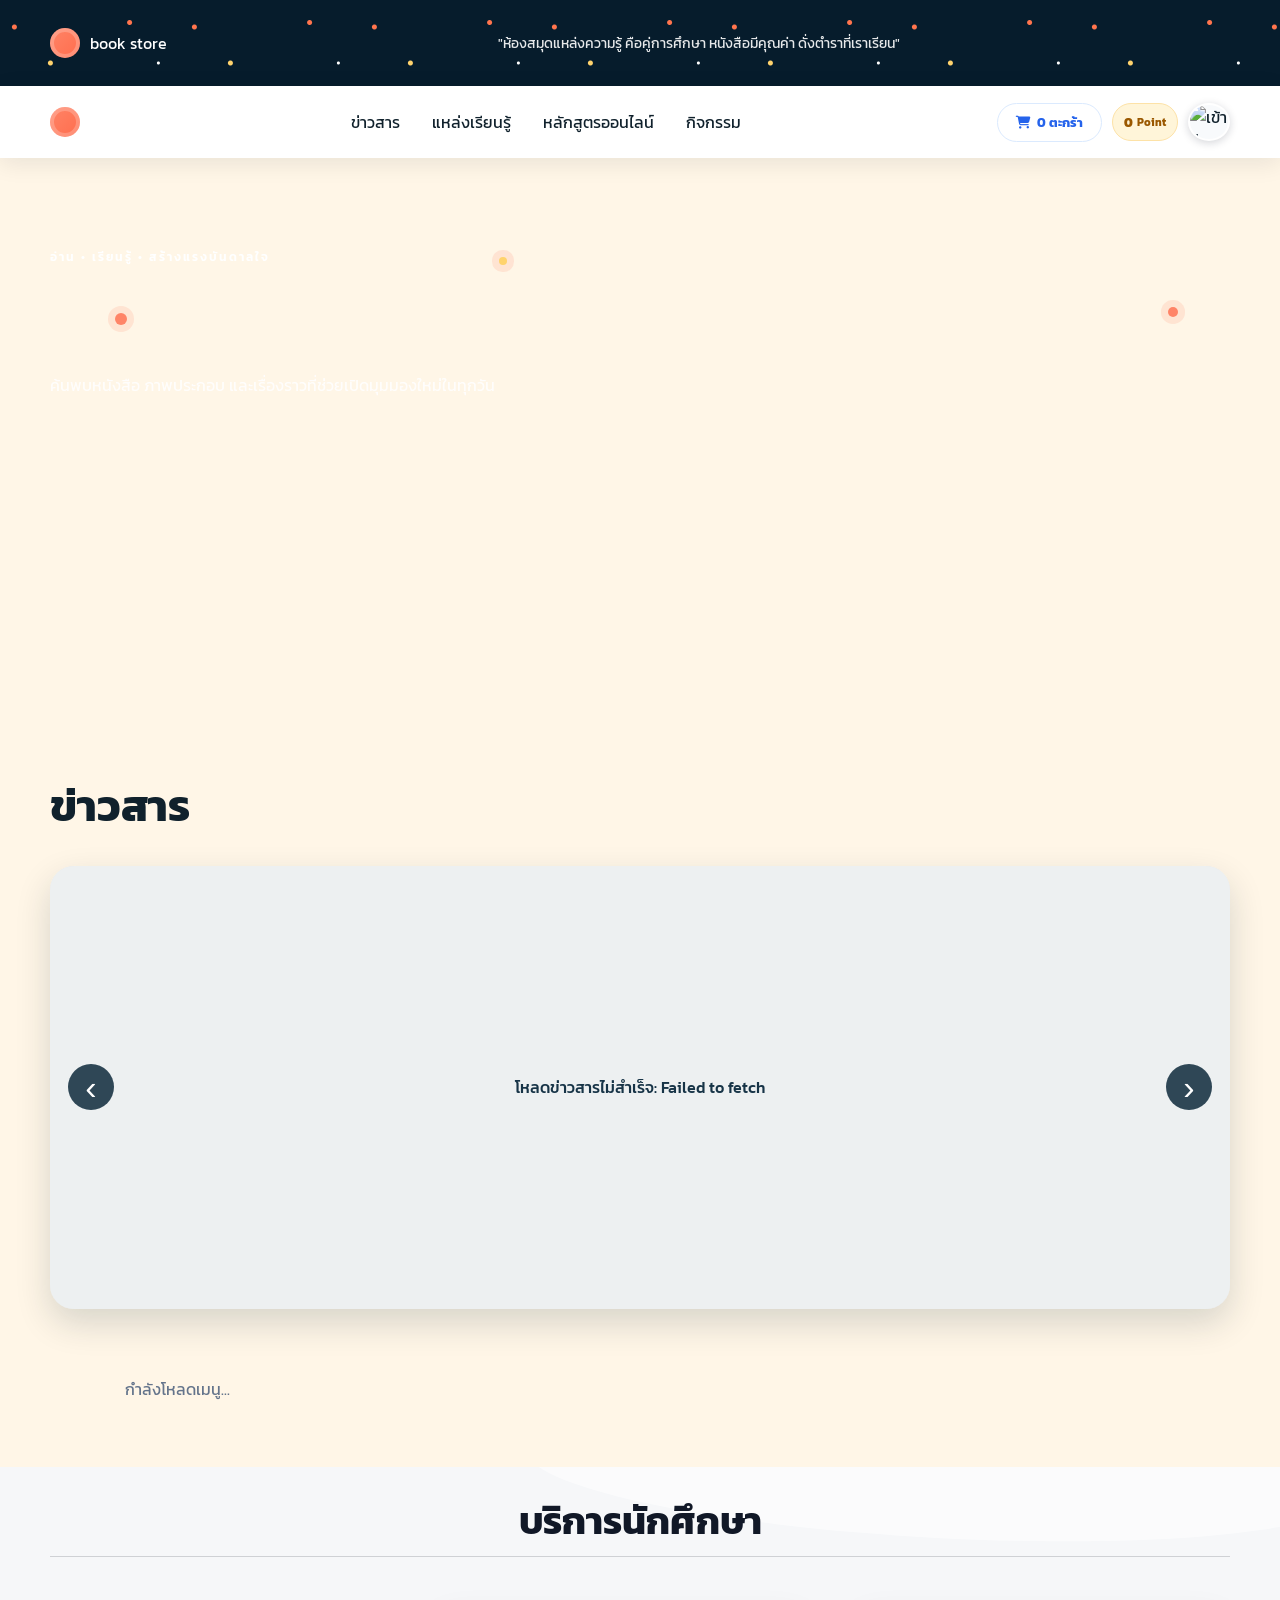
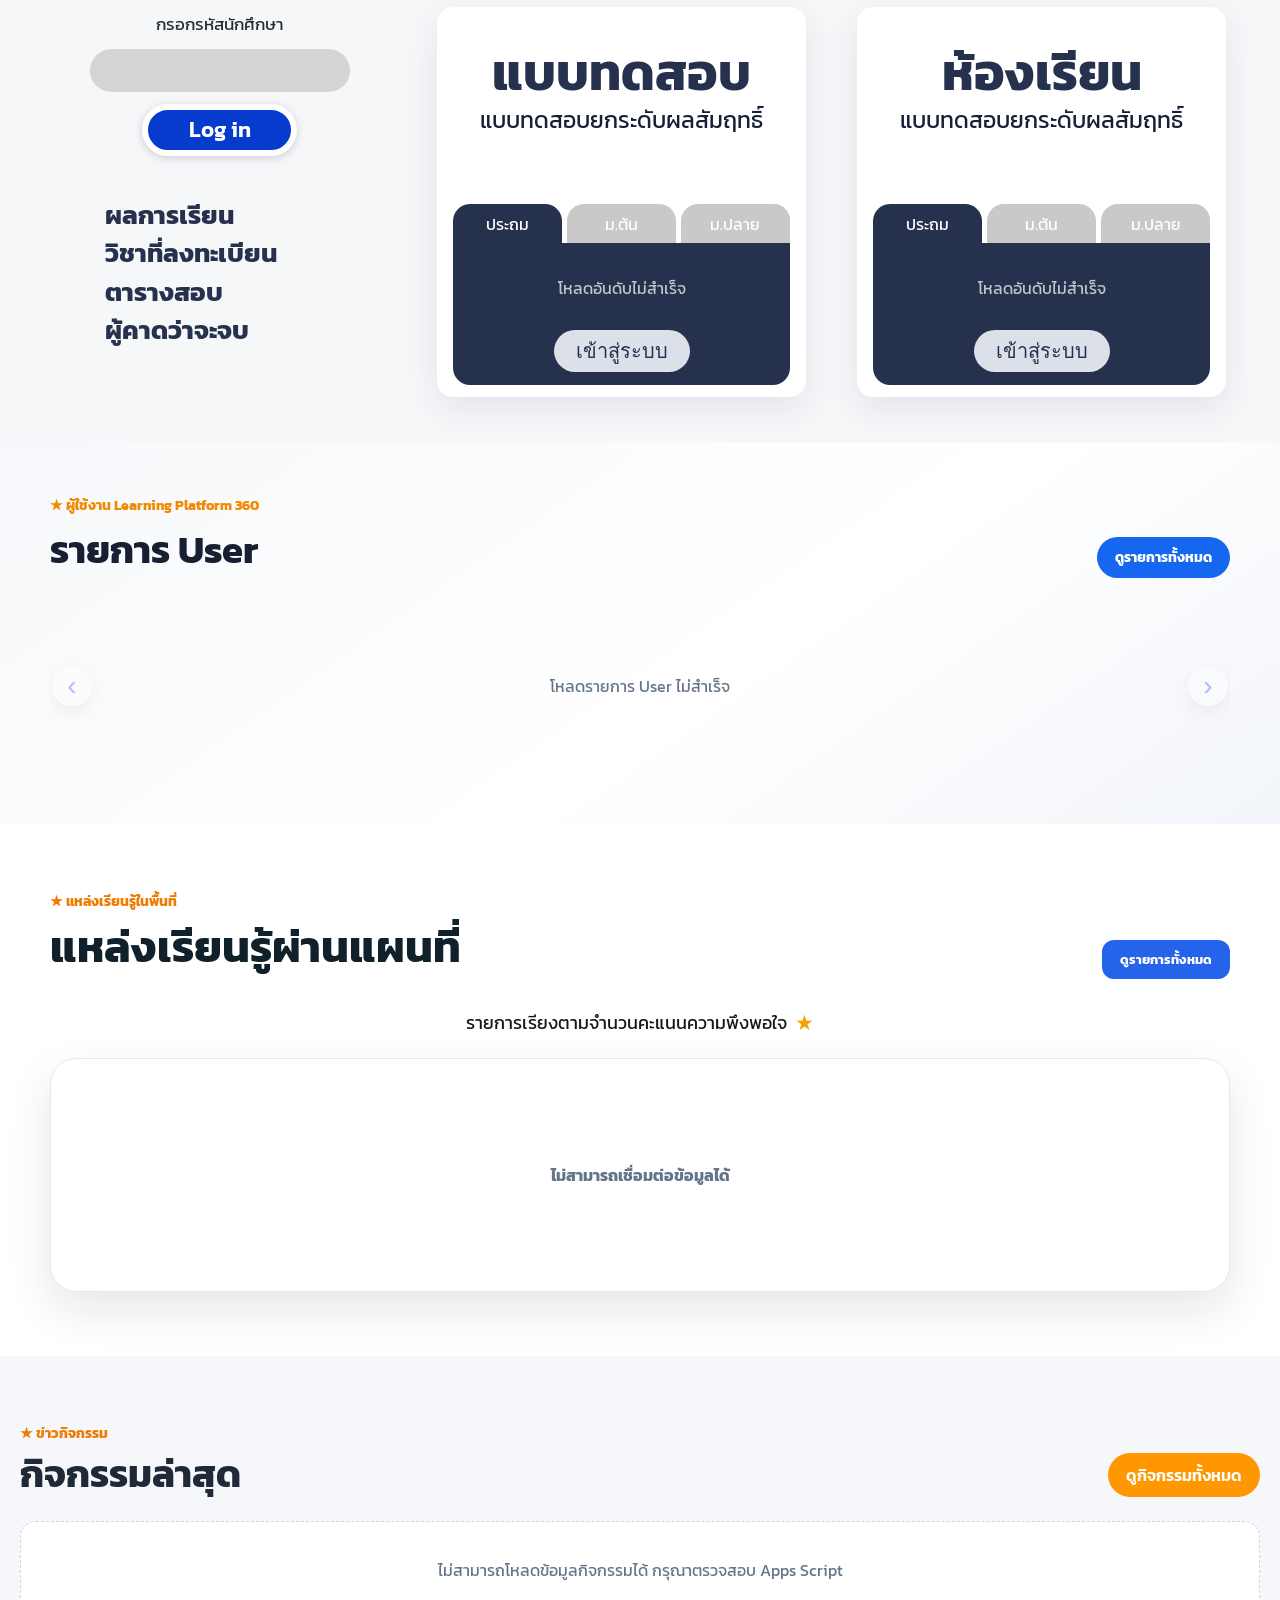
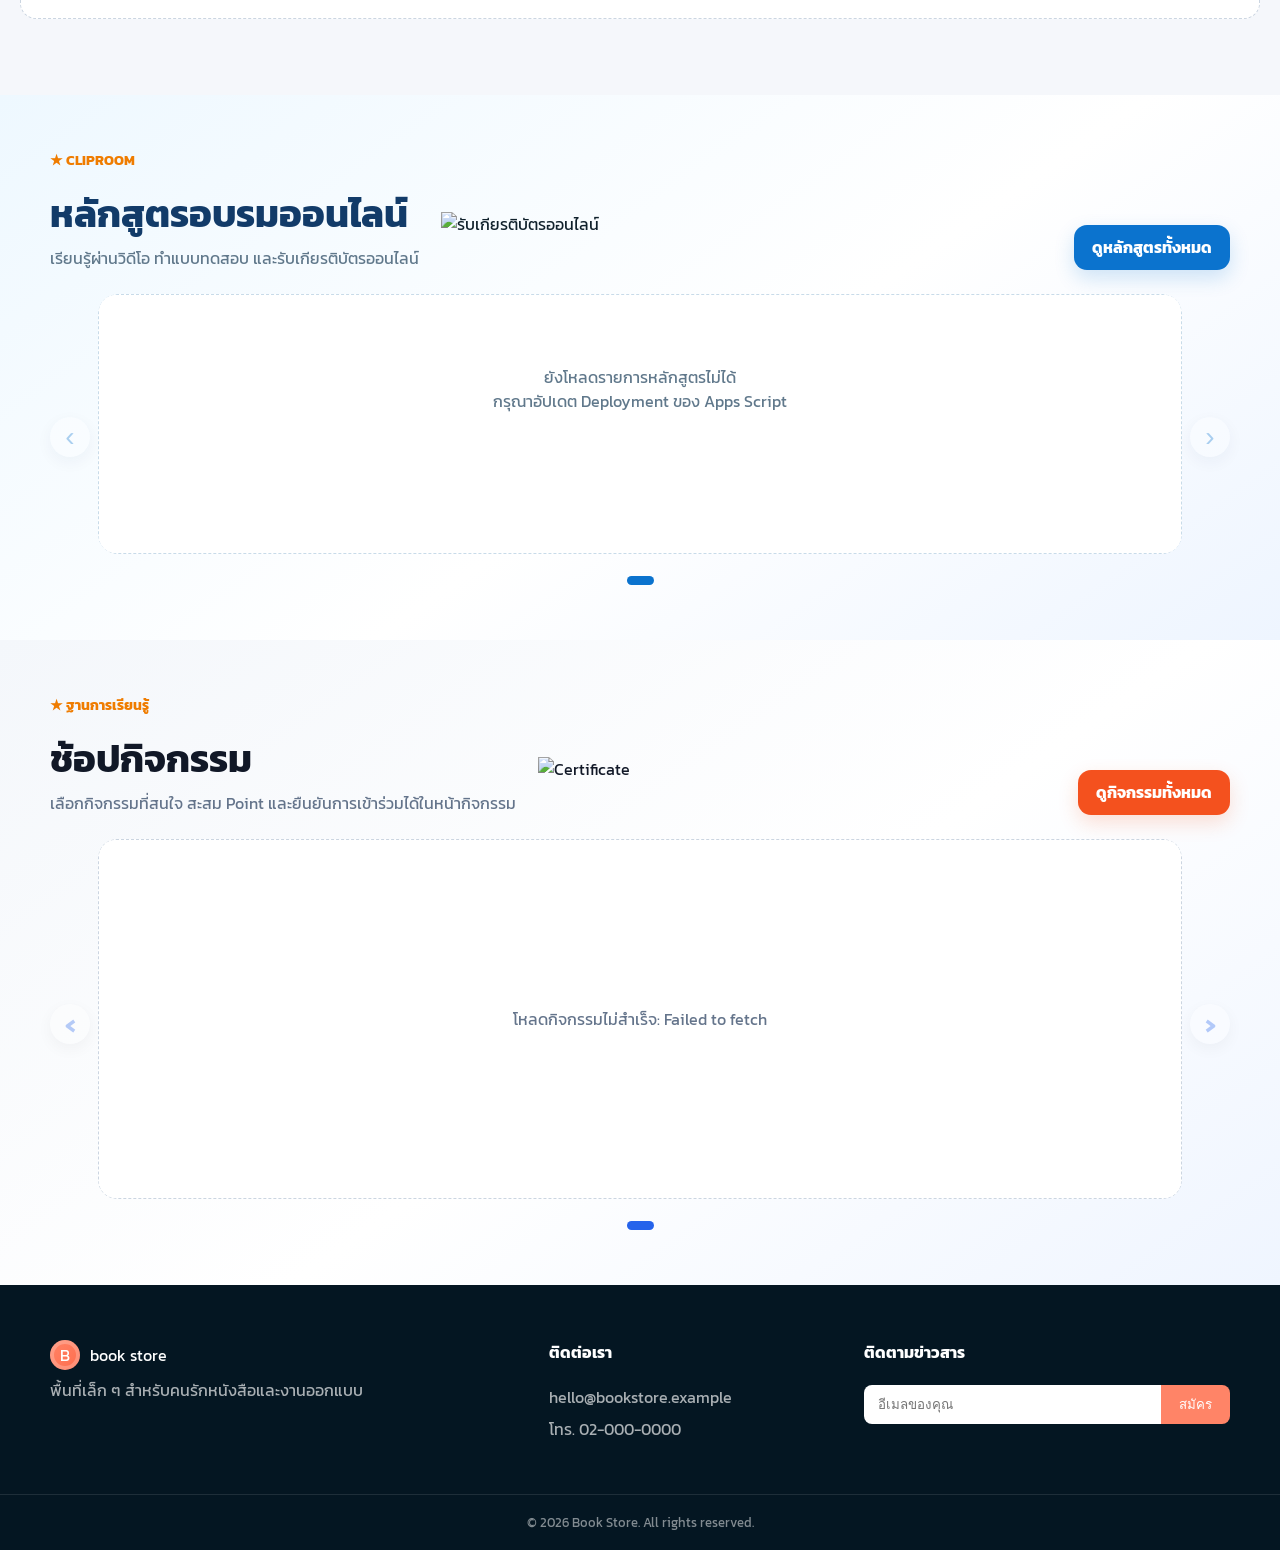
==== commit d42ad84e: "Update index.html" ====
--- a/index.html
+++ b/index.html
@@ -208,7 +208,7 @@
             <div class="student-service-ranking" aria-live="polite">
               <span class="student-service-ranking-status">กำลังโหลดอันดับ...</span>
             </div>
-            <a class="student-service-open" href="quiz.html" target="_blank" rel="noopener">Open file</a>
+            <a class="student-service-open" href="quiz.html" target="_blank" rel="noopener">เข้าสู่ระบบ</a>
           </div>
         </article>
 
@@ -227,7 +227,7 @@
             <div class="student-service-ranking" aria-live="polite">
               <span class="student-service-ranking-status">กำลังโหลดอันดับ...</span>
             </div>
-            <a class="student-service-open" href="classroom.html" target="_blank" rel="noopener">Open file</a>
+            <a class="student-service-open" href="classroom.html" target="_blank" rel="noopener">เข้าสู่ระบบ</a>
           </div>
         </article>
       </div>
--- a/student-services.css
+++ b/student-services.css
@@ -20,7 +20,7 @@
 .student-service-card-heading span{display:block;margin-top:8px;color:#172036;font-size:clamp(18px,1.8vw,24px);font-weight:400;line-height:1.25}
 .student-service-board{overflow:hidden;border-radius:17px;background:#26324d}
 .student-service-tabs{display:grid;grid-template-columns:repeat(3,1fr);gap:5px;background:#fff}
-.student-service-tabs button{margin:0;padding:8px 5px 7px;border:0;border-radius:17px 17px 0 0;background:#c9c9c9;color:#fff;cursor:pointer;font:inherit;font-size:16px;font-weight:700;transition:background .2s ease,transform .2s ease}
+.student-service-tabs button{margin:0;padding:8px 5px 7px;border:0;border-radius:17px 17px 0 0;background:#c9c9c9;color:#fff;cursor:pointer;font:inherit;font-size:16px;transition:background .2s ease,transform .2s ease}
 .student-service-tabs button:hover,.student-service-tabs button:focus-visible{background:#6b7280;outline:2px solid #fff;outline-offset:-3px}
 .student-service-tabs .is-active{background:#26324d}
 .student-service-ranking{display:grid;grid-template-columns:minmax(0,1fr) auto;gap:7px 15px;padding:20px 18px 10px;color:#fff;font-size:16px;line-height:1.25;text-align:left}
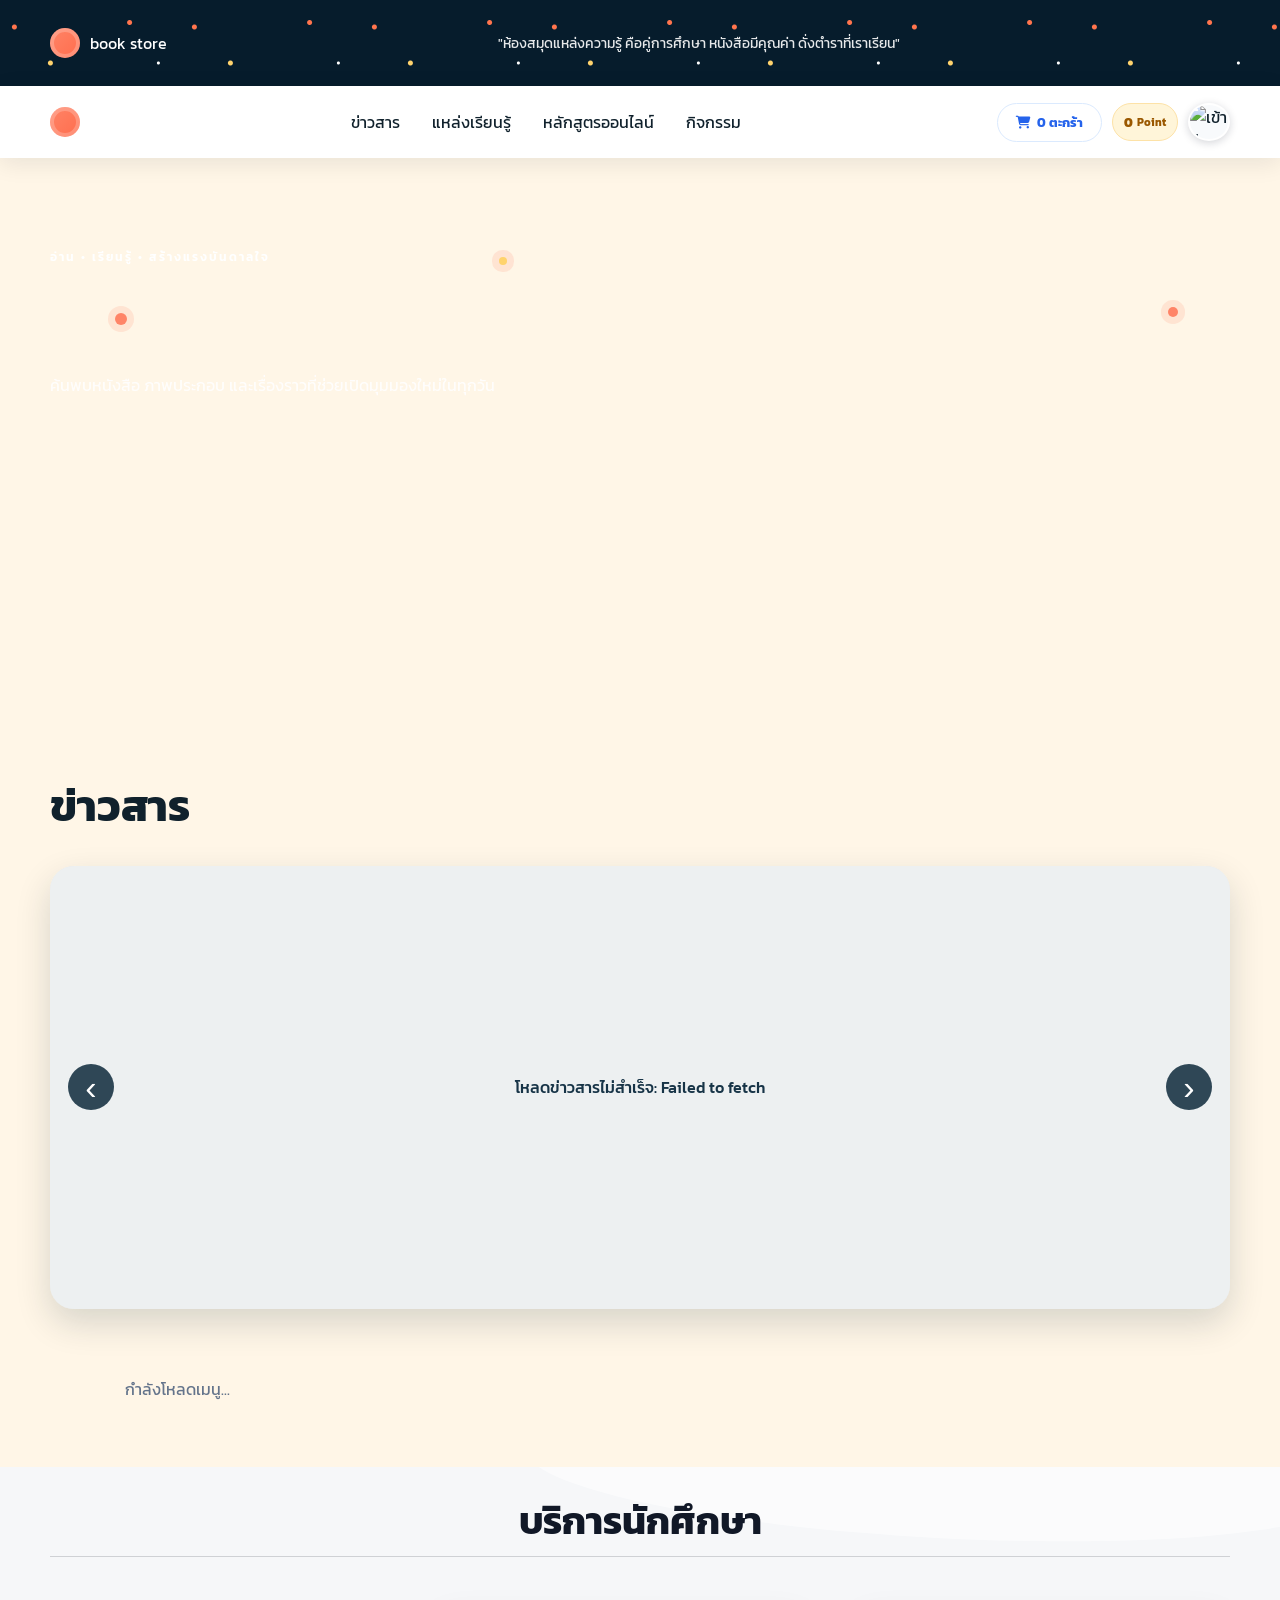
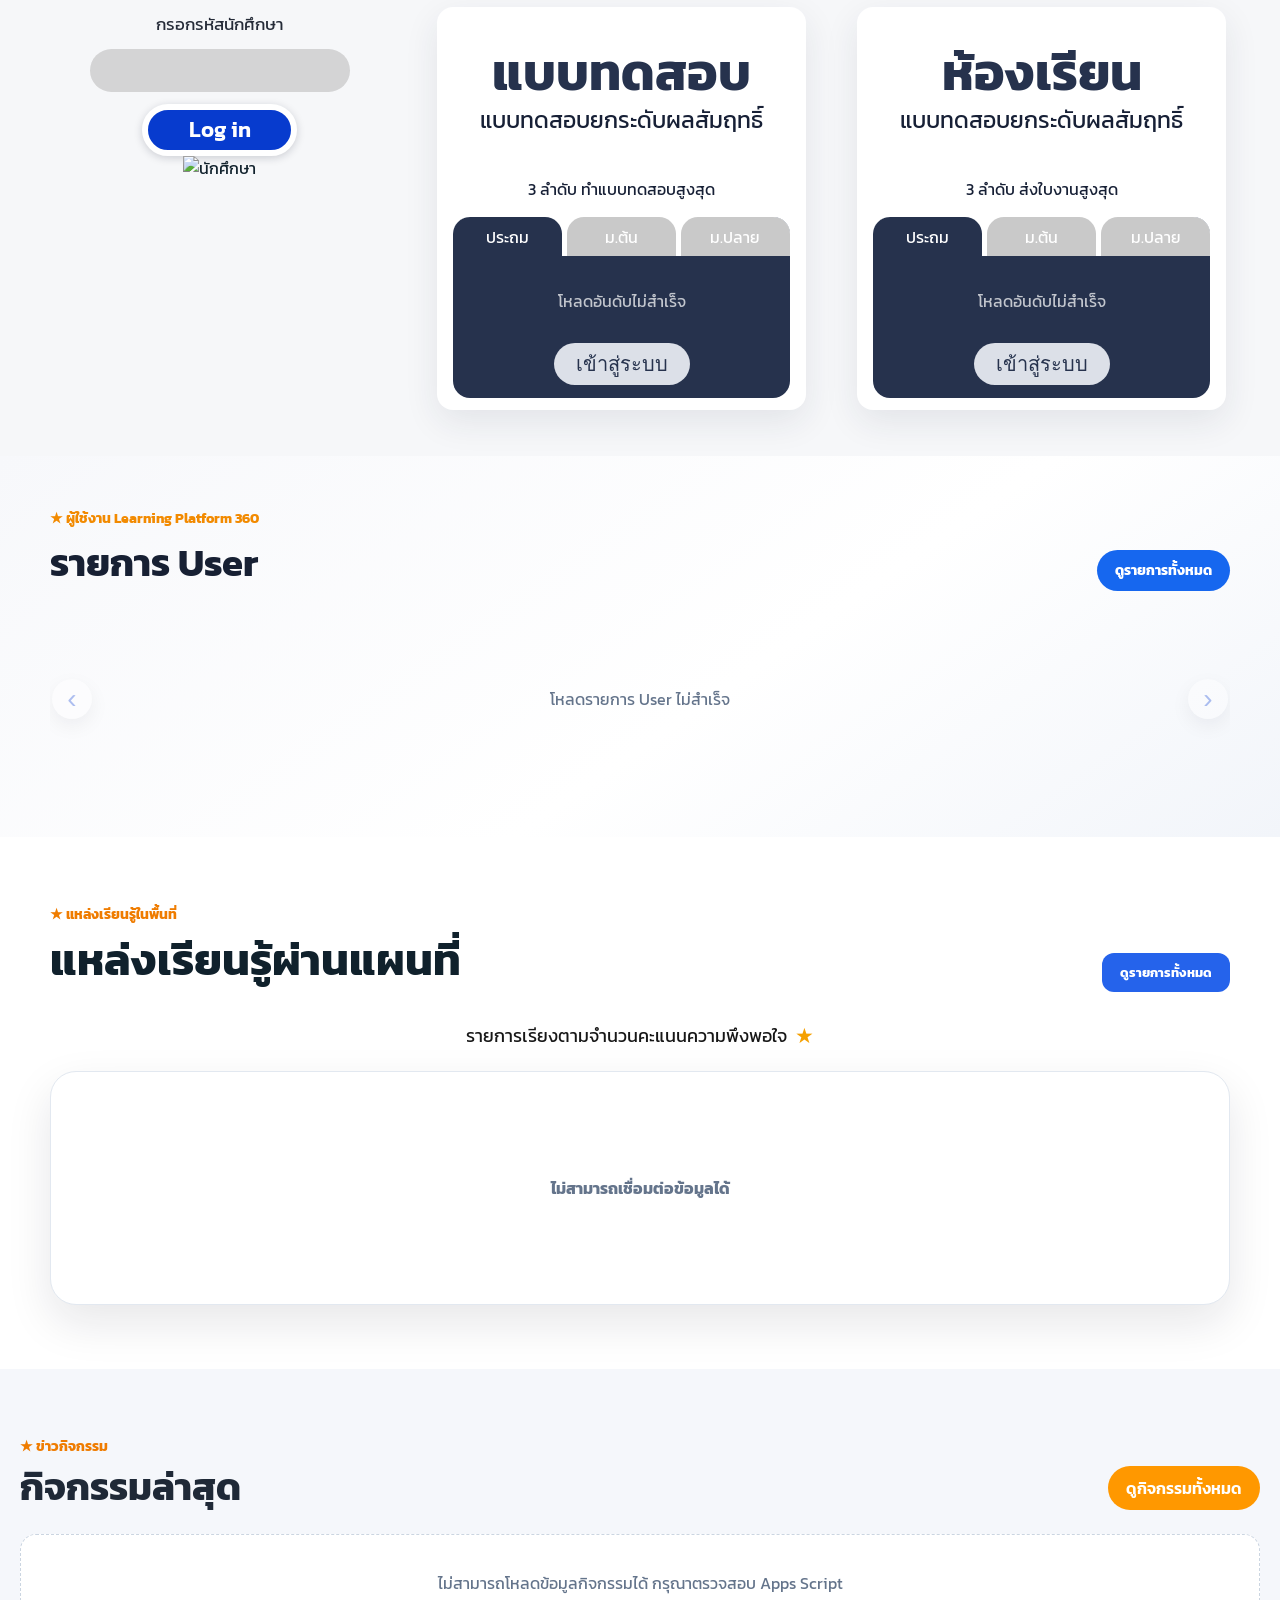
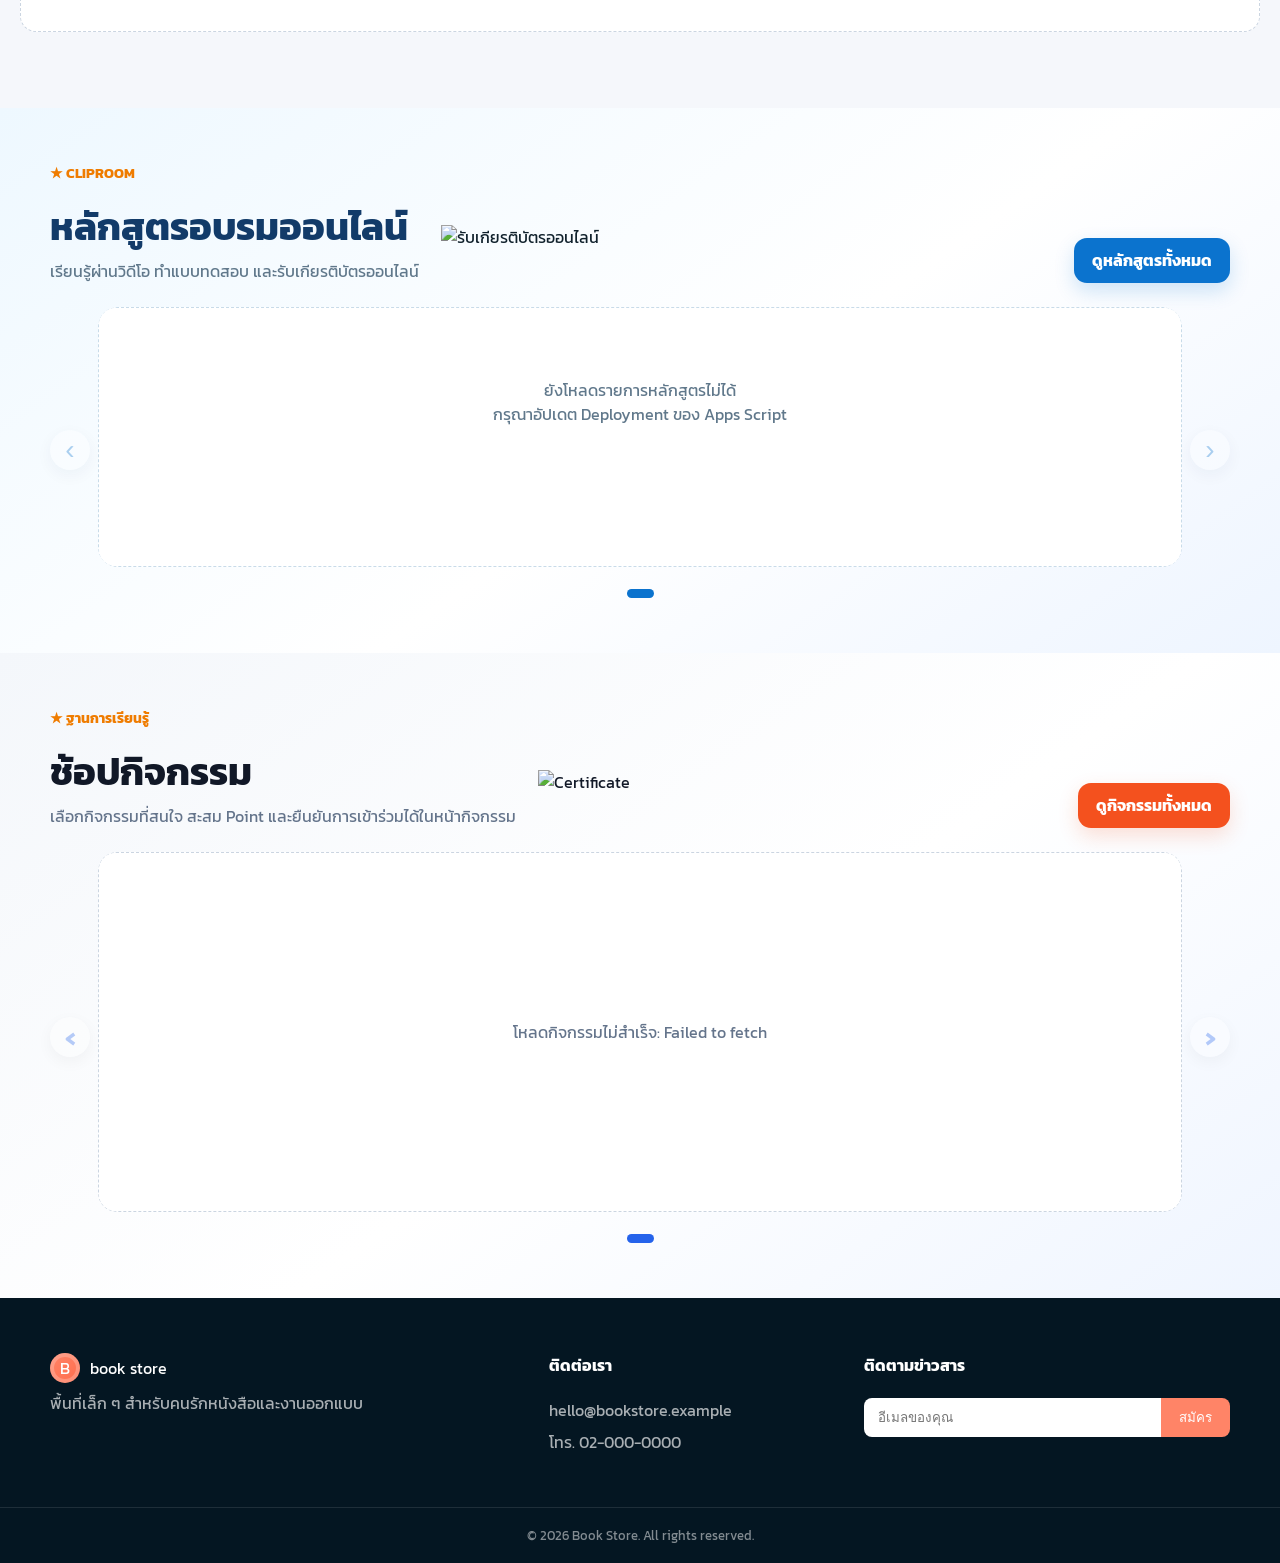
==== commit 960e816d: "Update index.html" ====
--- a/index.html
+++ b/index.html
@@ -29,7 +29,7 @@
   <link rel="stylesheet" href="cliproom-box.css?v=20260815-3" />
   <link rel="stylesheet" href="shopactivity-box.css?v=20260816-1" />
   <link rel="stylesheet" href="user-box.css?v=20260818-1" />
-  <link rel="stylesheet" href="student-services.css?v=20260822-1" />
+  <link rel="stylesheet" href="student-services.css?v=20260822-2" />
   <style>
     #learningBaseModule.shopactivity-preview{padding:52px 0;background:linear-gradient(145deg,#f4f7fb,#fff 55%,#eff5ff)}
     #learningBaseModule .shopactivity-arrow{width:40px;height:40px;padding:0;border-radius:50%;background:#fff;color:#2563eb;font-size:28px}
@@ -184,13 +184,10 @@
               aria-label="รหัสนักศึกษา">
             <button id="studentServicesLoginBtn" type="submit">Log in</button>
           </form>
-
-          <nav class="student-services-links" aria-label="เมนูบริการนักศึกษา">
-            <a href="profile.html">ผลการเรียน</a>
-            <a href="profile.html">วิชาที่ลงทะเบียน</a>
-            <a href="profile.html">ตารางสอบ</a>
-            <a href="profile.html">ผู้คาดว่าจะจบ</a>
-          </nav>
+          <img
+            class="student-services-account-image"
+            src="https://static.wixstatic.com/media/a503e5_de01d7417d364b9a81f6702f7dd6932a~mv2.png"
+            alt="นักศึกษา">
         </div>
 
         <article class="student-service-card student-service-exam"
@@ -199,6 +196,7 @@
             <strong>แบบทดสอบ</strong>
             <span>แบบทดสอบยกระดับผลสัมฤทธิ์</span>
           </div>
+          <p class="student-service-ranking-title">3 ลำดับ ทำแบบทดสอบสูงสุด</p>
           <div class="student-service-board">
             <div class="student-service-tabs" role="tablist" aria-label="เลือกระดับชั้นของรายงานแบบทดสอบ">
               <button class="is-active" type="button" role="tab" aria-selected="true" data-level="ประถม">ประถม</button>
@@ -218,6 +216,7 @@
             <strong>ห้องเรียน</strong>
             <span>แบบทดสอบยกระดับผลสัมฤทธิ์</span>
           </div>
+          <p class="student-service-ranking-title">3 ลำดับ ส่งใบงานสูงสุด</p>
           <div class="student-service-board">
             <div class="student-service-tabs" role="tablist" aria-label="เลือกระดับชั้นของรายงานใบงาน">
               <button class="is-active" type="button" role="tab" aria-selected="true" data-level="ประถม">ประถม</button>
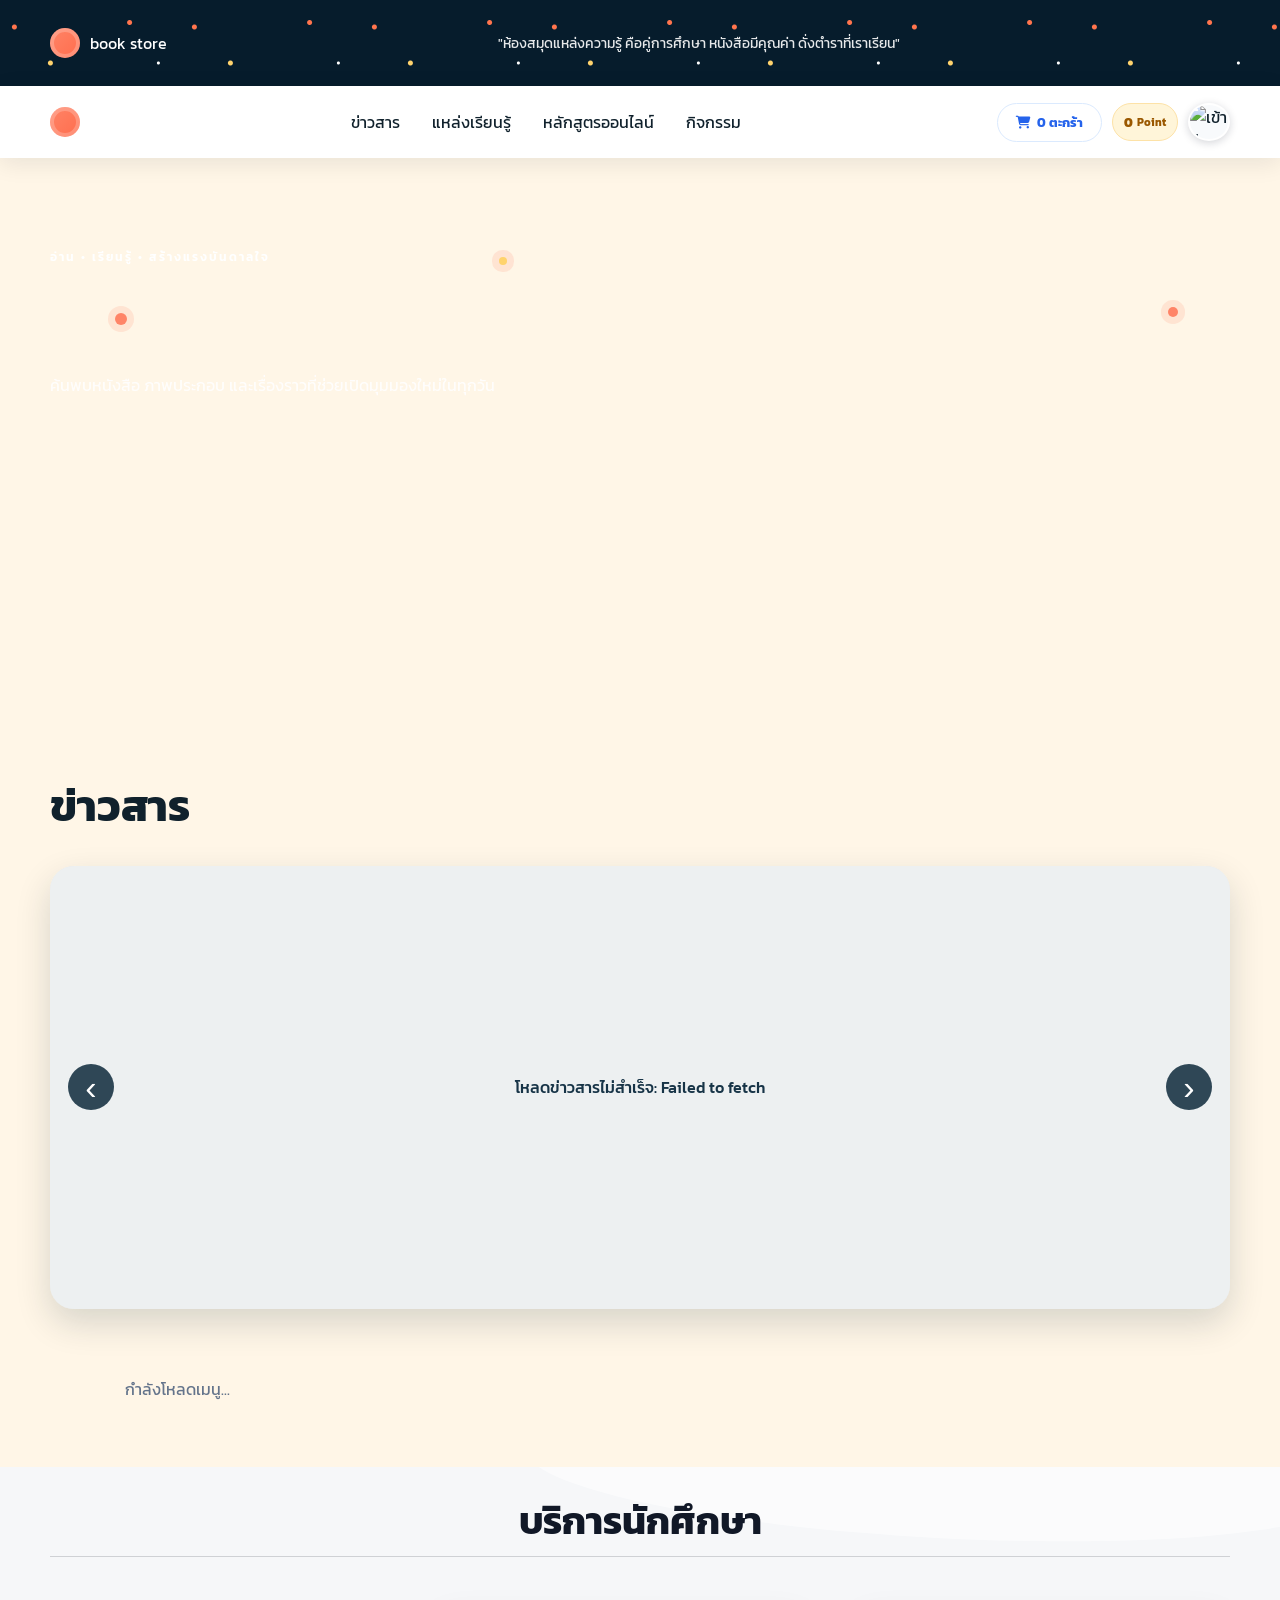
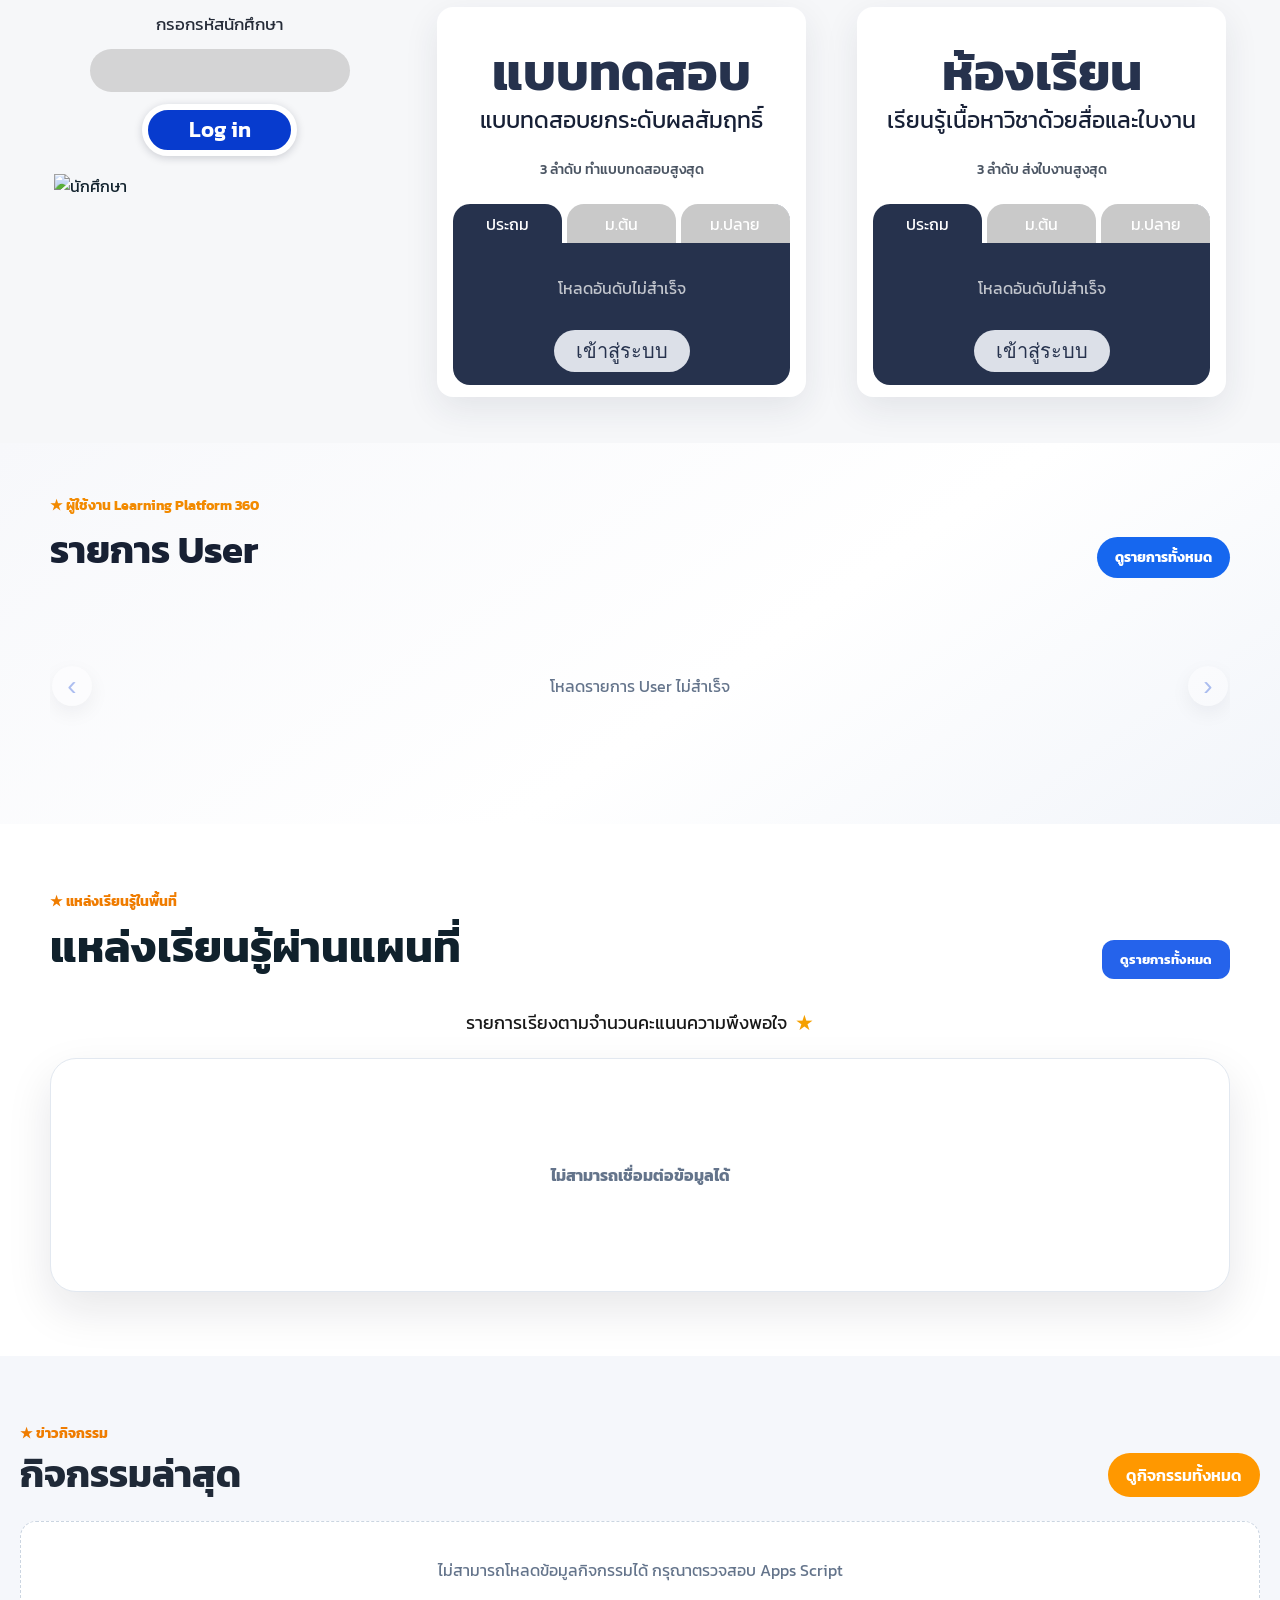
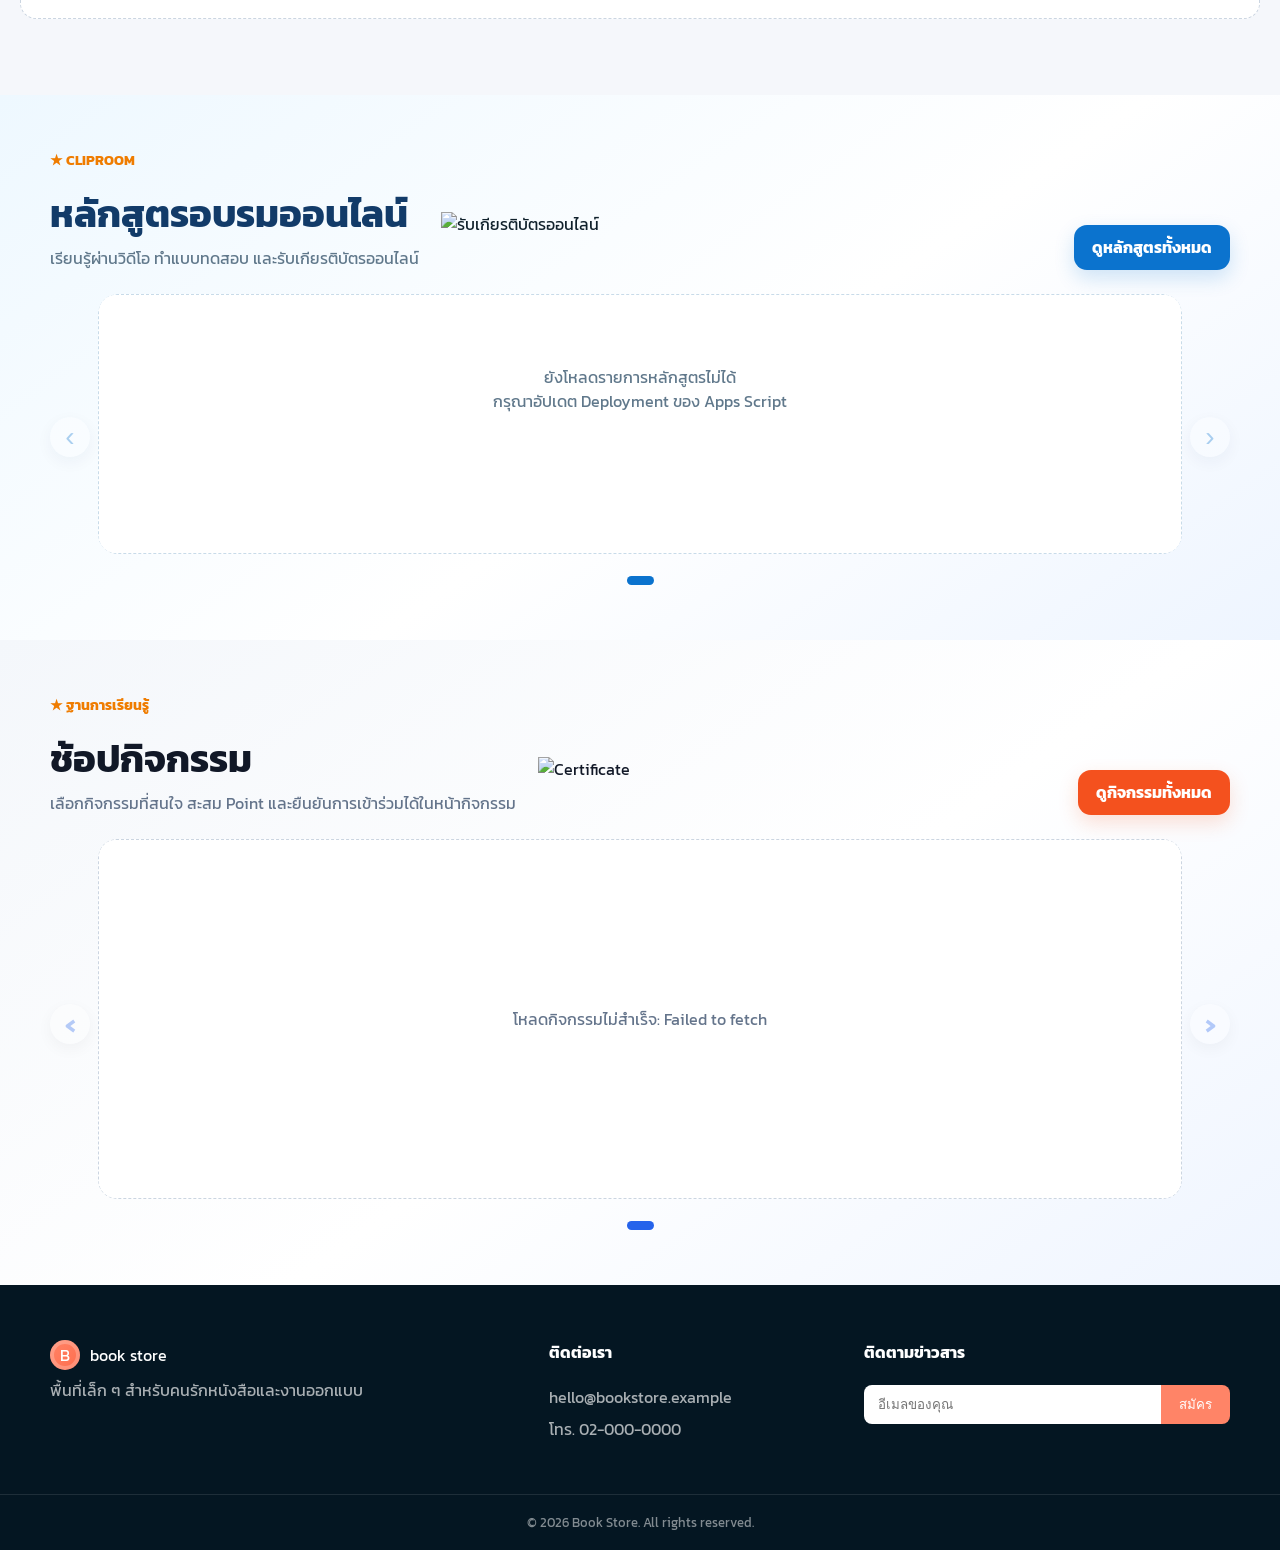
==== commit 36882a81: "Update index.html" ====
--- a/index.html
+++ b/index.html
@@ -214,7 +214,7 @@
                  data-ranking-type="worksheet">
           <div class="student-service-card-heading">
             <strong>ห้องเรียน</strong>
-            <span>แบบทดสอบยกระดับผลสัมฤทธิ์</span>
+            <span>เรียนรู้เนื้อหาวิชาด้วยสื่อและใบงาน</span>
           </div>
           <p class="student-service-ranking-title">3 ลำดับ ส่งใบงานสูงสุด</p>
           <div class="student-service-board">
--- a/student-services.css
+++ b/student-services.css
@@ -10,14 +10,13 @@
 .student-services-login input:focus{background:#fff;box-shadow:0 0 0 3px rgba(37,99,235,.18)}
 .student-services-login button{min-width:155px;min-height:52px;padding:9px 28px;border:6px solid #fff;border-radius:999px;background:#073bce;box-shadow:0 2px 8px rgba(15,23,42,.18);color:#fff;cursor:pointer;font:inherit;font-size:22px;font-weight:600;line-height:1}
 .student-services-login button:disabled{cursor:wait;opacity:.65}
-.student-services-links{display:grid;gap:3px;width:min(100%,230px);margin-top:42px}
-.student-services-links a{color:#26324d;font-size:clamp(20px,2vw,27px);font-weight:700;line-height:1.38;text-decoration:none;transition:color .2s ease,transform .2s ease}
-.student-services-links a:hover{color:#073bce;transform:translateX(4px)}
+.student-services-account-image{display:block;width:min(100%,340px);height:auto;margin:18px auto 0;object-fit:contain}
 .student-service-card{display:flex;min-width:0;min-height:390px;flex-direction:column;justify-content:space-between;overflow:hidden;padding:40px 16px 12px;border-radius:16px;background:#fff;box-shadow:0 12px 35px rgba(34,44,69,.09);color:#172036;text-align:center;text-decoration:none;transition:transform .2s ease,box-shadow .2s ease}
 .student-service-card:hover,.student-service-card:focus-visible{transform:translateY(-5px);box-shadow:0 18px 42px rgba(34,44,69,.15)}
 .student-service-card-heading{padding:0 8px 26px}
 .student-service-card-heading strong{display:block;color:#26324d;font-size:clamp(42px,4vw,56px);font-weight:700;line-height:1}
 .student-service-card-heading span{display:block;margin-top:8px;color:#172036;font-size:clamp(18px,1.8vw,24px);font-weight:400;line-height:1.25}
+.student-service-ranking-title{margin:-16px 0 8px;color:#4b5563;font-size:14px;font-weight:500;line-height:1.3;text-align:center}
 .student-service-board{overflow:hidden;border-radius:17px;background:#26324d}
 .student-service-tabs{display:grid;grid-template-columns:repeat(3,1fr);gap:5px;background:#fff}
 .student-service-tabs button{margin:0;padding:8px 5px 7px;border:0;border-radius:17px 17px 0 0;background:#c9c9c9;color:#fff;cursor:pointer;font:inherit;font-size:16px;transition:background .2s ease,transform .2s ease}
@@ -28,5 +27,5 @@
 .student-service-ranking b{color:rgba(255,255,255,.62);font-weight:500}
 .student-service-ranking-status{grid-column:1/-1;padding:15px 0;color:rgba(255,255,255,.72);text-align:center}
 .student-service-open{display:inline-flex;min-width:130px;min-height:37px;align-items:center;justify-content:center;margin:7px auto 13px;padding:5px 22px;border-radius:999px;background:#dce0e8;color:#26324d;font-family:Georgia,serif;font-size:20px;text-decoration:none}
-@media(max-width:1050px){.student-services-grid{grid-template-columns:repeat(2,minmax(0,1fr))}.student-services-account{grid-column:1/-1;display:grid;grid-template-columns:minmax(240px,1fr) minmax(250px,1fr);align-items:center;gap:30px}.student-services-links{margin-top:0}}
-@media(max-width:680px){.student-services-section{padding:25px 0 34px}.student-services-grid,.student-services-account{grid-template-columns:1fr}.student-services-grid{gap:18px;padding-top:30px}.student-services-account{display:grid;gap:26px;margin-bottom:8px}.student-services-links{width:min(100%,280px);margin:0 auto;text-align:center}.student-service-card{min-height:355px;padding-top:32px}}
+@media(max-width:1050px){.student-services-grid{grid-template-columns:repeat(2,minmax(0,1fr))}.student-services-account{grid-column:1/-1;display:grid;grid-template-columns:minmax(240px,1fr) minmax(250px,1fr);align-items:center;gap:30px}}
+@media(max-width:680px){.student-services-section{padding:25px 0 34px}.student-services-grid,.student-services-account{grid-template-columns:1fr}.student-services-grid{gap:18px;padding-top:30px}.student-services-account{display:grid;gap:20px;margin-bottom:8px}.student-services-account-image{margin-top:0}.student-service-card{min-height:355px;padding-top:32px}}
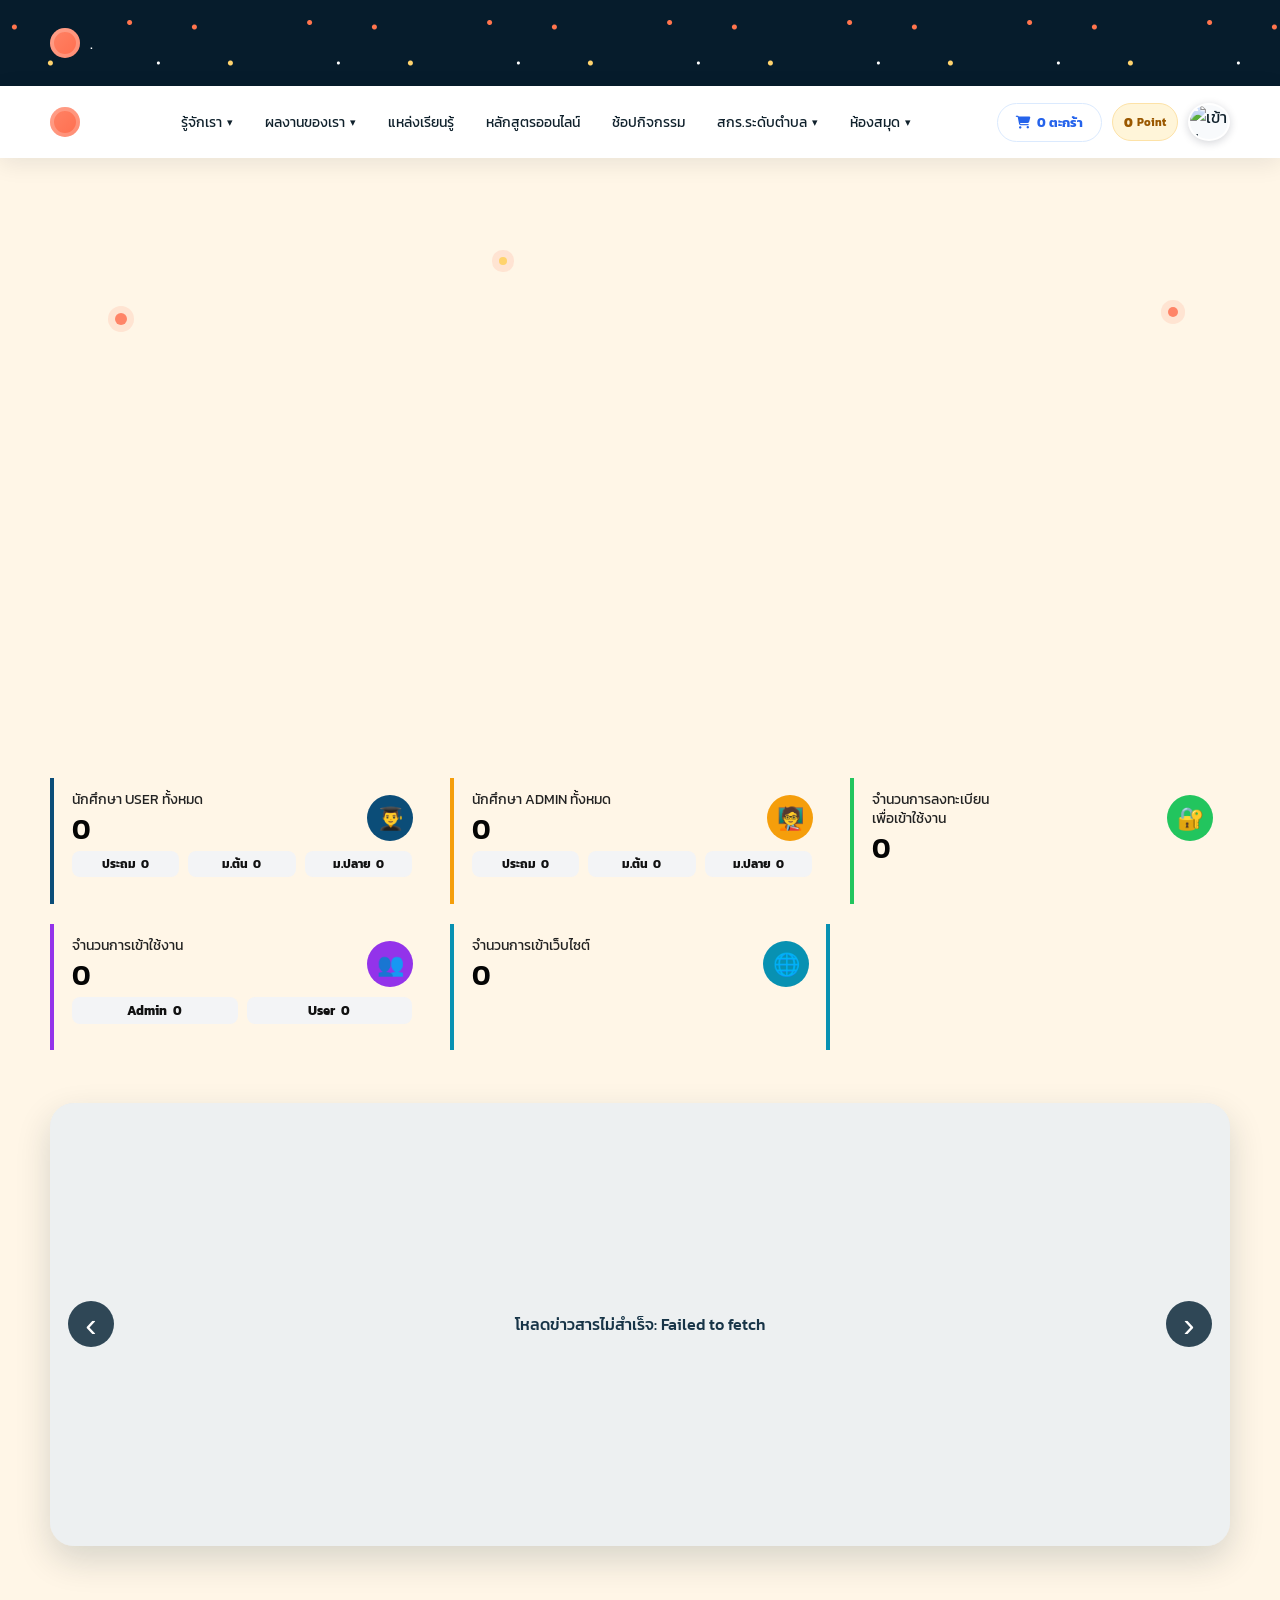
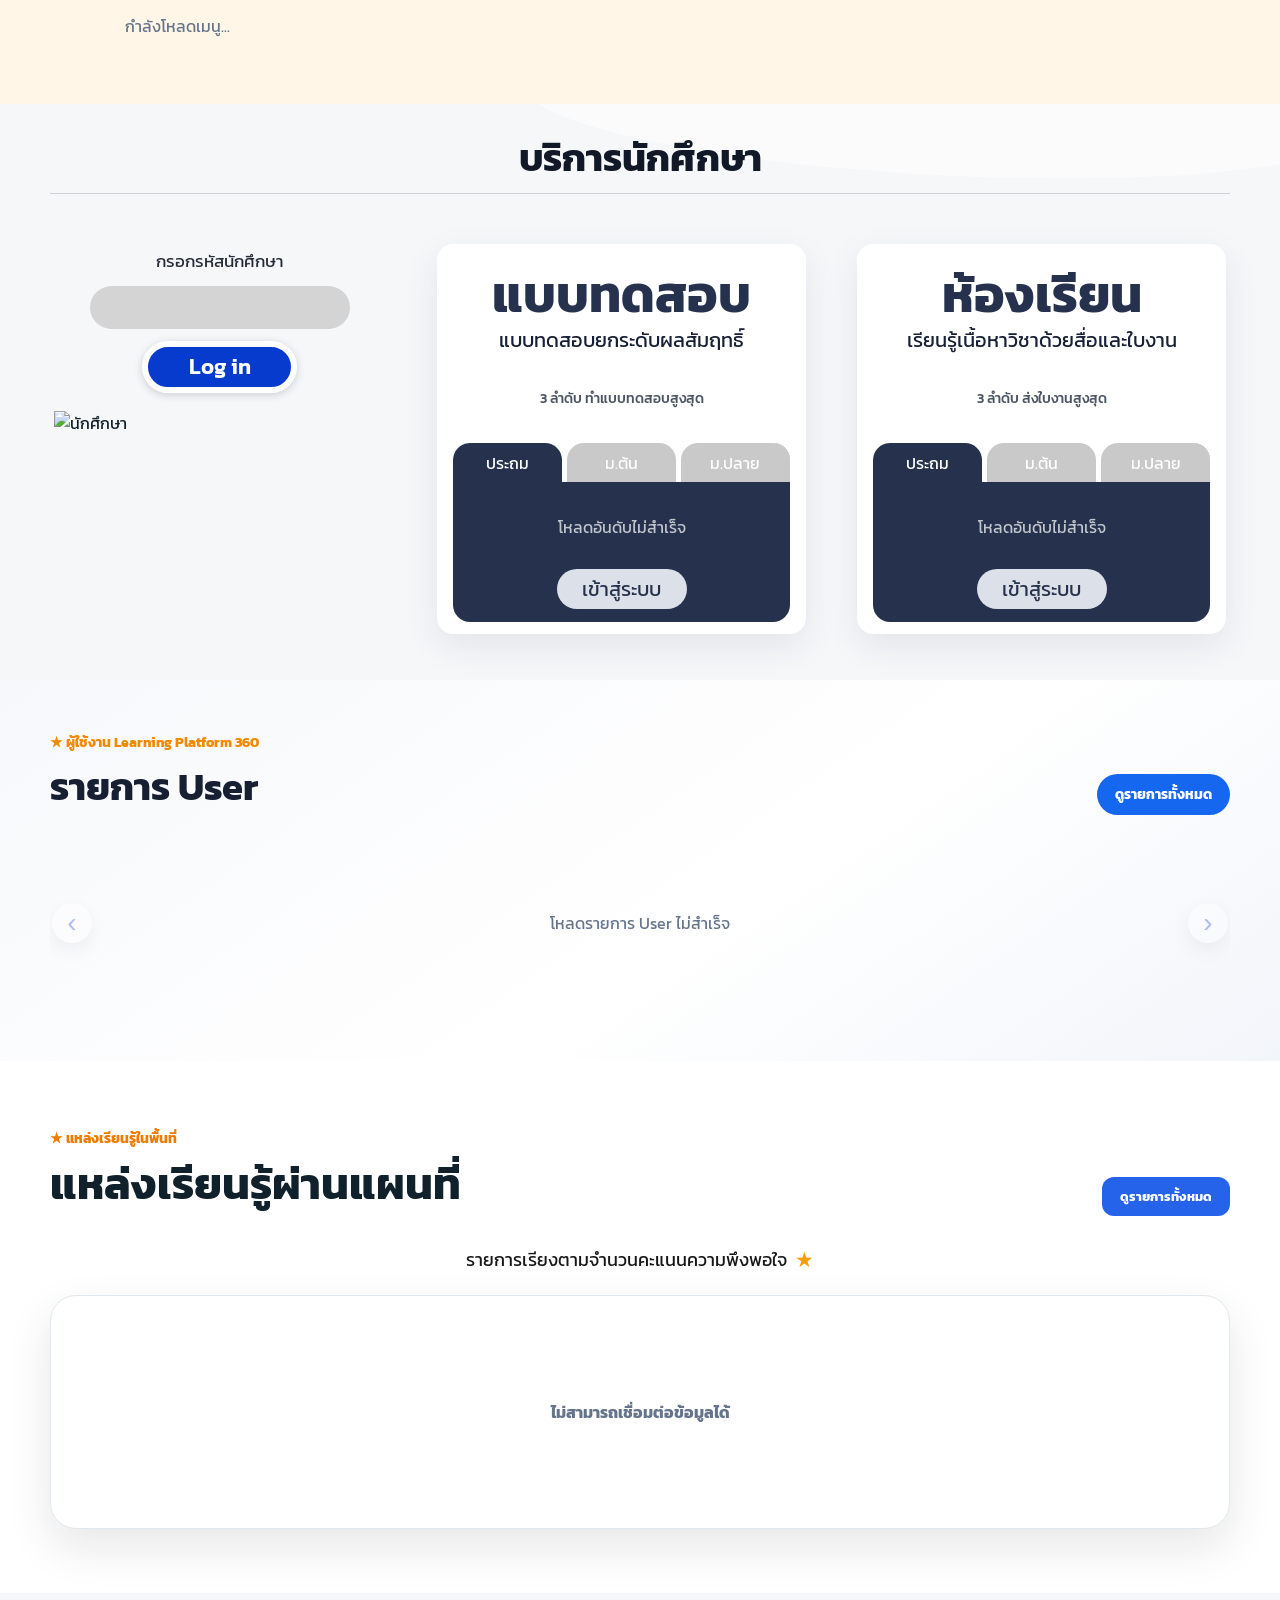
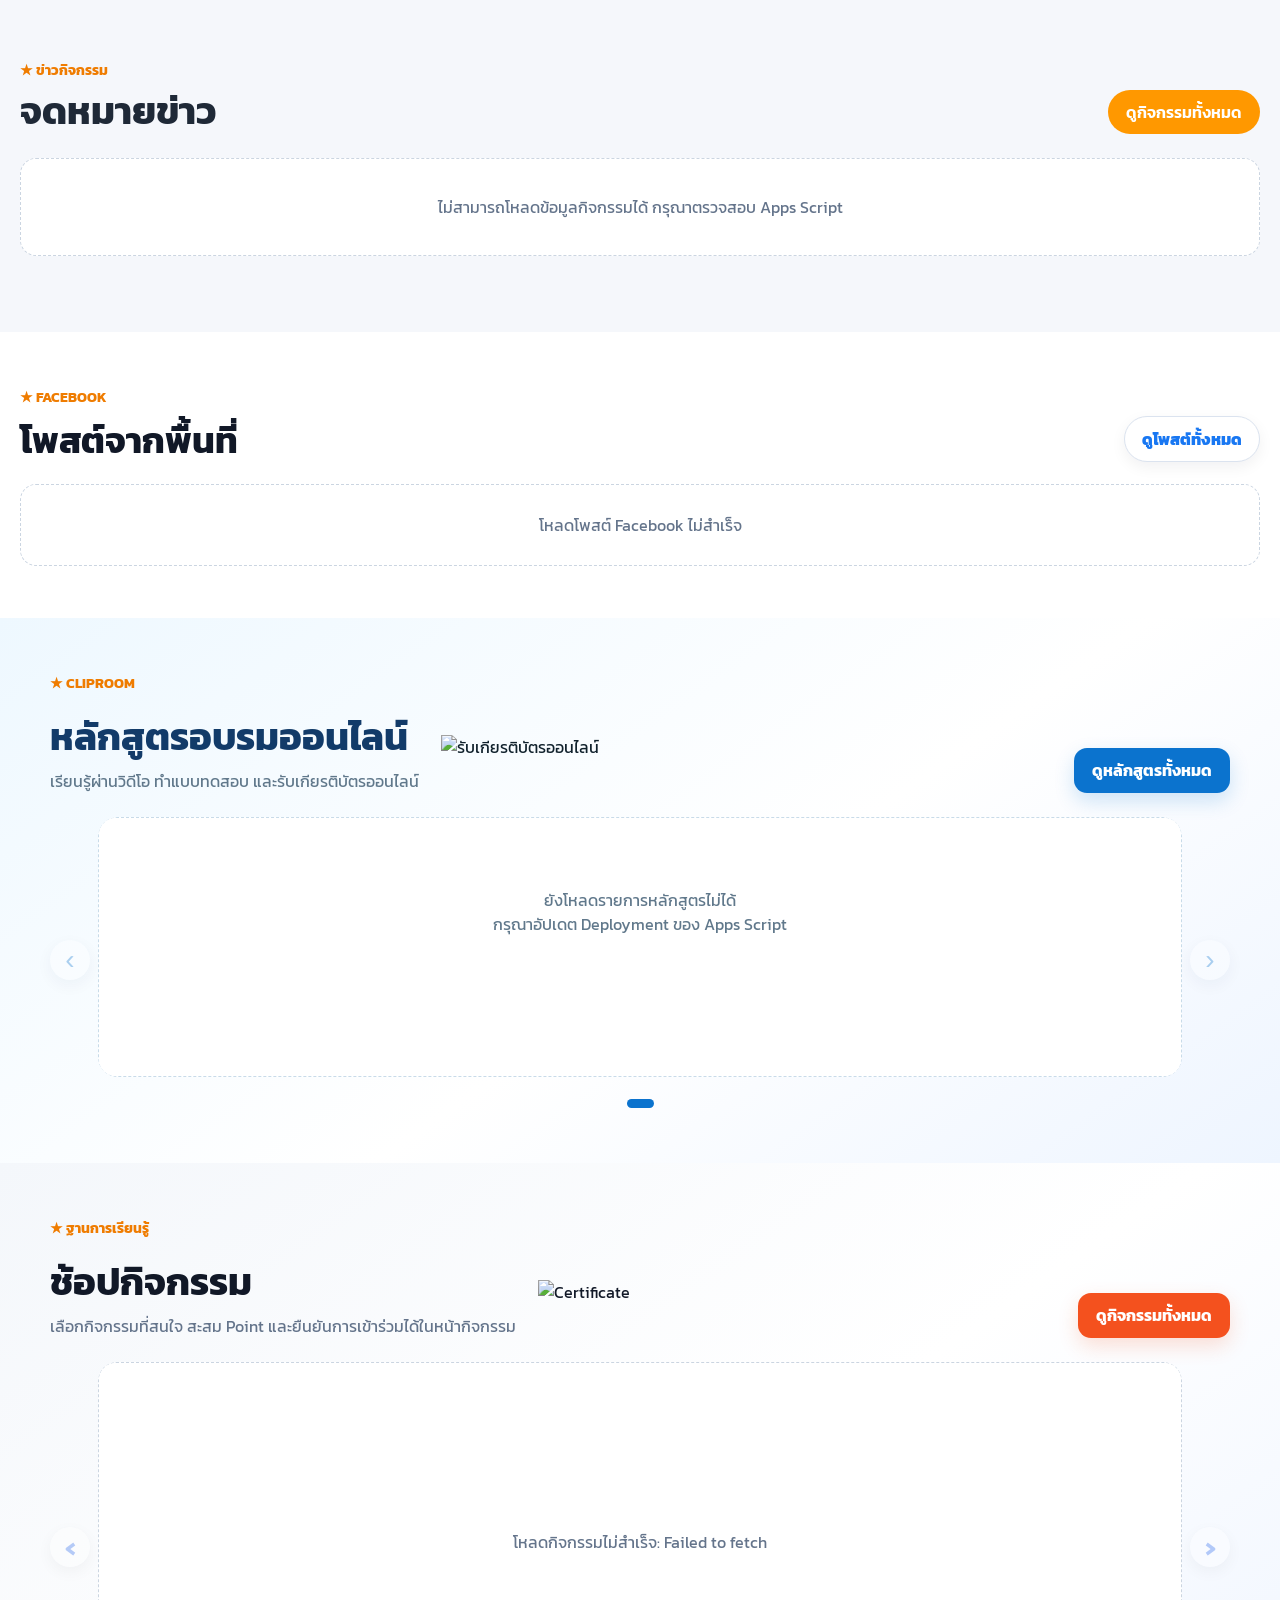
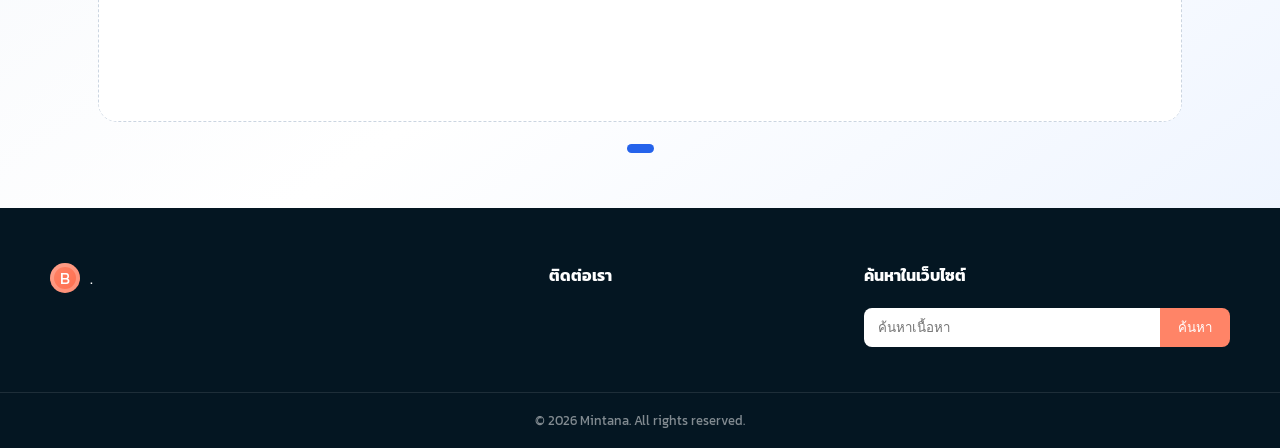
==== commit cfba1ab5: "Add files via upload" ====
--- a/index.html
+++ b/index.html
@@ -21,15 +21,19 @@
     transition: opacity 0.25s ease;
   }
 </style>
-<link rel="stylesheet" href="style.css?v=20260722-2" />
+<link rel="stylesheet" href="style.css?v=20260823-1" />
+  <link rel="stylesheet" href="announcement.css?v=20260824-1" />
+  <link rel="stylesheet" href="site-content.css?v=20260824-1" />
   <link rel="stylesheet" href="learning-source-box.css?v=20260819-2" />
   <link rel="stylesheet" href="activity-box.css?v=20260724-1" />
+  <link rel="stylesheet" href="fbpost-box.css?v=20260826-1" />
   <link rel="stylesheet" href="boss-box.css?v=20260723-2" />
   <link rel="stylesheet" href="bus-box.css?v=20260723-1" />
   <link rel="stylesheet" href="cliproom-box.css?v=20260815-3" />
   <link rel="stylesheet" href="shopactivity-box.css?v=20260816-1" />
   <link rel="stylesheet" href="user-box.css?v=20260818-1" />
   <link rel="stylesheet" href="student-services.css?v=20260822-2" />
+  <link rel="stylesheet" href="home-summary.css?v=20260824-3" />
   <style>
     #learningBaseModule.shopactivity-preview{padding:52px 0;background:linear-gradient(145deg,#f4f7fb,#fff 55%,#eff5ff)}
     #learningBaseModule .shopactivity-arrow{width:40px;height:40px;padding:0;border-radius:50%;background:#fff;color:#2563eb;font-size:28px}
@@ -51,9 +55,17 @@
     <div class="container announcement-inner">
       <a class="brand brand-light" href="#home" aria-label="Book Store home">
         <span class="brand-icon" data-website-brand-icon></span>
-        <span data-website-brand-name>book store</span>
+        <span data-website-brand-name>.</span>
       </a>
-      <p>"ห้องสมุดแหล่งความรู้ คือคู่การศึกษา หนังสือมีคุณค่า ดั่งตำราที่เราเรียน"</p>
+      <p id="announcementText" hidden></p>
+      <div id="announcementSocials" class="announcement-socials" hidden aria-label="ช่องทางสื่อสังคมออนไลน์">
+        <a id="announcementLine" class="announcement-social announcement-line" target="_blank" rel="noopener noreferrer" aria-label="Line" hidden>
+          <i class="fa-brands fa-line" aria-hidden="true"></i>
+        </a>
+        <a id="announcementFacebook" class="announcement-social announcement-facebook" target="_blank" rel="noopener noreferrer" aria-label="Facebook" hidden>
+          <i class="fa-brands fa-facebook-f" aria-hidden="true"></i>
+        </a>
+      </div>
     </div>
   </div>
 
@@ -66,10 +78,51 @@
     </a>
 
     <nav class="main-nav" aria-label="เมนูหลัก">
-      <a href="#newsSlider">ข่าวสาร</a>
+      <div class="main-nav-dropdown">
+        <button class="main-nav-dropdown-toggle" type="button" aria-expanded="false">
+          รู้จักเรา <span aria-hidden="true">▾</span>
+        </button>
+        <div class="main-nav-dropdown-menu" role="menu">
+          <a href="vision.html" role="menuitem">วิสัยทัศน์ อัตลักษณ์ พันธกิจ</a>
+          <a href="team.html" role="menuitem">บุคลากร</a>
+          <a href="contact.html" role="menuitem">ติดต่อ/สอบถาม</a>
+        </div>
+      </div>
+
+      <div class="main-nav-dropdown">
+        <button class="main-nav-dropdown-toggle" type="button" aria-expanded="false">
+          ผลงานของเรา <span aria-hidden="true">▾</span>
+        </button>
+        <div class="main-nav-dropdown-menu" role="menu">
+          <a href="best_practice.html" role="menuitem">Best Practice</a>
+          <a href="innovation.html" role="menuitem">สื่อ/นวัตกรรม</a>
+          <a href="media.html" role="menuitem">คลังสื่อการสอน</a>
+          <a href="reward.html" role="menuitem">รางวัล เกียรติบัตร</a>
+          <a href="course.html" role="menuitem">คลังหลักสูตร</a>
+        </div>
+      </div>
+
       <a href="#learningSourceBox">แหล่งเรียนรู้</a>
       <a href="#cliproomBox">หลักสูตรออนไลน์</a>
-<a href="shopactivity.html" target="_blank" rel="noopener">กิจกรรม</a>
+      <a href="#learningBaseModule">ช้อปกิจกรรม</a>
+
+      <div class="main-nav-dropdown">
+        <button class="main-nav-dropdown-toggle" type="button" aria-expanded="false">
+          สกร.ระดับตำบล <span aria-hidden="true">▾</span>
+        </button>
+        <div id="districtMenuList" class="main-nav-dropdown-menu" role="menu">
+          <span class="main-nav-dropdown-status">กำลังโหลด...</span>
+        </div>
+      </div>
+
+      <div class="main-nav-dropdown">
+        <button class="main-nav-dropdown-toggle" type="button" aria-expanded="false">
+          ห้องสมุด <span aria-hidden="true">▾</span>
+        </button>
+        <div id="libraryMenuList" class="main-nav-dropdown-menu" role="menu">
+          <span class="main-nav-dropdown-status">กำลังโหลด...</span>
+        </div>
+      </div>
     </nav>
 
     <div class="nav-profile-actions" aria-label="ข้อมูลสมาชิก">
@@ -111,9 +164,9 @@
     <section id="home" class="hero">
       <div id="websiteHeroOverlay" class="hero-overlay"></div>
       <div class="container hero-content">
-        <div class="eyebrow">อ่าน • เรียนรู้ • สร้างแรงบันดาลใจ</div>
-        <h1><span id="heroTitleLine1"></span><br><span id="heroTitleLine2"></span></h1>
-        <p>ค้นพบหนังสือ ภาพประกอบ และเรื่องราวที่ช่วยเปิดมุมมองใหม่ในทุกวัน</p>
+        <div id="heroKickerText" class="eyebrow" hidden></div>
+        <h1 id="heroTitleText" hidden></h1>
+        <p id="heroDescriptionText" hidden></p>
 
       </div>
       <div class="floating-dot dot-1"></div>
@@ -124,12 +177,58 @@
 <!-- รถโมบาย + ข่าวสาร: แสดงแนวเดียวกัน -->
 <section id="news" class="news-section">
   <div class="container">
+    <div id="homeSection" class="home-summary-section" aria-label="สรุปข้อมูลผู้ใช้งาน">
+      <div class="home-summary-grid">
+        <article class="home-summary-card home-summary-card-user">
+          <div class="home-summary-icon home-summary-icon-user" aria-hidden="true">👨‍🎓</div>
+          <div class="home-summary-title">นักศึกษา USER ทั้งหมด</div>
+          <div class="home-summary-number" id="userTotalBox">0</div>
+          <div class="home-summary-levels">
+            <div>ประถม <span id="userPrimaryBox">0</span></div>
+            <div>ม.ต้น <span id="userMiddleBox">0</span></div>
+            <div>ม.ปลาย <span id="userHighBox">0</span></div>
+          </div>
+        </article>
+
+        <article class="home-summary-card home-summary-card-admin">
+          <div class="home-summary-icon home-summary-icon-admin" aria-hidden="true">🧑‍🏫</div>
+          <div class="home-summary-title">นักศึกษา ADMIN ทั้งหมด</div>
+          <div class="home-summary-number" id="adminTotalBox">0</div>
+          <div class="home-summary-levels">
+            <div>ประถม <span id="adminPrimaryBox">0</span></div>
+            <div>ม.ต้น <span id="adminMiddleBox">0</span></div>
+            <div>ม.ปลาย <span id="adminHighBox">0</span></div>
+          </div>
+        </article>
+
+        <article class="home-summary-card home-summary-card-registration">
+          <div class="home-summary-icon home-summary-icon-registration" aria-hidden="true">🔐</div>
+          <div class="home-summary-title">จำนวนการลงทะเบียน<br>เพื่อเข้าใช้งาน</div>
+          <div class="home-summary-number" id="registrationCountBox">0</div>
+        </article>
+
+        <article class="home-summary-card home-summary-card-login">
+          <div class="home-summary-icon home-summary-icon-login" aria-hidden="true">👥</div>
+          <div class="home-summary-title">จำนวนการเข้าใช้งาน</div>
+          <div class="home-summary-number" id="loginCountBox">0</div>
+          <div class="home-summary-levels home-summary-login-levels">
+            <div>Admin <span id="adminLoginCountBox">0</span></div>
+            <div>User <span id="userLoginCountBox">0</span></div>
+          </div>
+        </article>
+
+        <article class="home-summary-card home-summary-card-website">
+          <div class="home-summary-icon home-summary-icon-website" aria-hidden="true">🌐</div>
+          <div class="home-summary-title">จำนวนการเข้าเว็บไซต์</div>
+          <div class="home-summary-number" id="websiteVisitCountBox">0</div>
+        </article>
+      </div>
+    </div>
+
     <div id="newsBusLayout" class="news-bus-layout bus-is-hidden">
       <div class="news-column">
         <div class="section-heading">
-          <div>
-            <h2>ข่าวสาร</h2>
-          </div>
+   
         </div>
 
         <div id="newsSlider" class="news-slider">
@@ -311,7 +410,7 @@
             ★ ข่าวกิจกรรม
         </div>
 
-        <h2>กิจกรรมล่าสุด</h2>
+        <h2>จดหมายข่าว</h2>
     </div>
 
 <a class="activity-box-more-btn"
@@ -326,6 +425,28 @@
     </div>
 
     <div id="activityBoxGrid" class="activity-box-grid"></div>
+  </div>
+</section>
+
+<!-- FBpostBox: โพสต์ Facebook จากชีต facebook ของทุก Spreadsheet ตำบล -->
+<section id="FBpostBox" class="fbpost-box-section" aria-labelledby="fbpostBoxTitle">
+  <div class="fbpost-box-container">
+    <div class="fbpost-box-heading">
+      <div>
+        <div class="activity-box-kicker">★ FACEBOOK</div>
+        <h2 id="fbpostBoxTitle">โพสต์จากพื้นที่</h2>
+      </div>
+
+      <a class="fbpost-box-more-btn" href="fbpost.html">
+        ดูโพสต์ทั้งหมด
+      </a>
+    </div>
+
+    <div id="fbpostBoxStatus" class="fbpost-box-status">
+      กำลังโหลดโพสต์ Facebook...
+    </div>
+
+    <div id="fbpostBoxGrid" class="fbpost-box-grid"></div>
   </div>
 </section>
 
@@ -394,20 +515,38 @@
 
   <footer id="contact" class="footer">
     <div class="container footer-inner">
-      <div><a class="brand brand-light" href="#home"><span class="brand-icon" data-website-brand-icon>B</span><span data-website-brand-name>book store</span></a><p>พื้นที่เล็ก ๆ สำหรับคนรักหนังสือและงานออกแบบ</p></div>
-      <div><h4>ติดต่อเรา</h4><p>hello@bookstore.example</p><p>โทร. 02-000-0000</p></div>
-      <div><h4>ติดตามข่าวสาร</h4><form class="subscribe-form"><input type="email" placeholder="อีเมลของคุณ" required><button>สมัคร</button></form></div>
-    </div>
-    <div class="copyright">© 2026 Book Store. All rights reserved.</div>
+      <div>
+        <a class="brand brand-light" href="#home"><span class="brand-icon" data-website-brand-icon>B</span><span data-website-brand-name>.</span></a>
+        <p id="footerOrganization" class="footer-organization" hidden></p>
+        <p id="footerDescription" hidden></p>
+      </div>
+      <div>
+        <h4>ติดต่อเรา</h4>
+        <p id="footerAddress" hidden></p>
+        <p id="footerPhone" hidden></p>
+      </div>
+      <div>
+        <h4>ค้นหาในเว็บไซต์</h4>
+        <form id="siteSearchForm" class="subscribe-form" role="search">
+          <input id="siteSearchInput" type="search" placeholder="ค้นหาเนื้อหา" aria-label="ค้นหาเนื้อหาในเว็บไซต์" required>
+          <button type="submit">ค้นหา</button>
+        </form>
+      </div>
+    </div>
+    <div class="copyright">© 2026 Mintana. All rights reserved.</div>
   </footer>
 
-<script src="script.js?v=20260820-3"></script>
+<script src="script.js?v=20260823-1"></script>
+<script src="announcement.js?v=20260824-1"></script>
+<script src="site-content.js?v=20260824-1"></script>
+<script src="home-summary.js?v=20260824-3"></script>
 <script src="profile-config.js?v=20260821-1"></script>
 <script src="student-profile-login.js?v=20260821-6"></script>
-<script src="student-service-ranking.js?v=20260822-2"></script>
+<script src="student-service-ranking.js?v=20260823-1"></script>
 <script src="user-box.js?v=20260818-2"></script>
 <script src="learning-source-box.js?v=20260819-2"></script>
   <script src="activity-box.js?v=20260724-1"></script>
+  <script src="fbpost-box.js?v=20260826-3"></script>
   <script src="boss-box.js?v=20260723-2"></script>
   <script src="bus-box.js?v=20260723-1"></script>
   <script src="cliproom-box.js?v=20260815-3"></script>
--- a/style.css
+++ b/style.css
@@ -21,9 +21,20 @@
     justify-self:center;
     display:flex;
     align-items:center;
-    gap:32px;
-}
-.main-nav a{position:relative}.main-nav a:after{content:"";position:absolute;left:0;bottom:-8px;width:0;height:2px;background:var(--orange);transition:.25s}.main-nav a:hover:after{width:100%}.nav-button{background:var(--navy);color:#fff;border-radius:999px;padding:10px 20px;font-size:13px}.menu-toggle{display:none;border:0;background:none;font-size:26px}
+    gap:clamp(8px,1.15vw,20px);
+}
+.main-nav>a{position:relative;white-space:nowrap;font-size:14px}.main-nav>a:after{content:"";position:absolute;left:0;bottom:-8px;width:0;height:2px;background:var(--orange);transition:.25s}.main-nav>a:hover:after{width:100%}.nav-button{background:var(--navy);color:#fff;border-radius:999px;padding:10px 20px;font-size:13px}.menu-toggle{display:none;border:0;background:none;font-size:26px}
+.main-nav-dropdown{position:relative;flex:0 0 auto}
+.main-nav-dropdown-toggle{display:flex;align-items:center;gap:5px;padding:10px 0;border:0;background:transparent;color:inherit;cursor:pointer;font:inherit;font-size:14px;white-space:nowrap}
+.main-nav-dropdown-toggle span{font-size:11px;transition:transform .2s ease}
+.main-nav-dropdown.is-open .main-nav-dropdown-toggle span{transform:rotate(180deg)}
+.main-nav-dropdown-menu{position:absolute;top:calc(100% + 10px);left:50%;z-index:100;display:none;min-width:210px;max-width:310px;padding:8px;border:1px solid #e5e7eb;border-radius:14px;background:#fff;box-shadow:0 16px 38px rgba(15,23,42,.18);transform:translateX(-50%)}
+.main-nav-dropdown.is-open .main-nav-dropdown-menu{display:grid}
+.main-nav-dropdown-menu a,.main-nav-dropdown-label,.main-nav-dropdown-status{display:block;padding:10px 12px;border-radius:9px;color:#26324d;font-size:14px;line-height:1.35;text-align:left;white-space:normal}
+.main-nav-dropdown-menu a{text-decoration:none}
+.main-nav-dropdown-menu a:hover,.main-nav-dropdown-menu a:focus-visible{background:#eff6ff;color:#1d4ed8;outline:none}
+.main-nav-dropdown-label{cursor:default;color:#4b5563}
+.main-nav-dropdown-status{color:#9ca3af;text-align:center}
 .hero {
   position: relative;
   min-height: 620px;
--- a/announcement.css
+++ b/announcement.css
@@ -0,0 +1,60 @@
+.announcement #announcementText[hidden],
+.announcement-socials[hidden],
+.announcement-social[hidden] {
+  display: none;
+}
+
+.announcement-socials {
+  display: flex;
+  align-items: center;
+  justify-content: flex-end;
+  gap: 12px;
+}
+
+.announcement-social {
+  display: grid;
+  place-items: center;
+  width: 36px;
+  height: 36px;
+  border: 1px solid rgba(255, 255, 255, .34);
+  border-radius: 50%;
+  color: #fff;
+  font-size: 20px;
+  box-shadow: 0 4px 12px rgba(0, 0, 0, .18);
+  transition: transform .2s ease, background .2s ease;
+}
+
+.announcement-social:hover {
+  transform: translateY(-2px) scale(1.04);
+}
+
+.announcement-line:hover { background: #06c755; }
+.announcement-facebook:hover { background: #1877f2; }
+
+@media (max-width: 860px) {
+  .announcement .announcement-inner {
+    grid-template-columns: auto 1fr auto;
+  }
+
+  .announcement #announcementText:not([hidden]) {
+    display: block;
+    overflow: hidden;
+    text-overflow: ellipsis;
+    white-space: nowrap;
+  }
+}
+
+@media (max-width: 590px) {
+  .announcement .announcement-inner {
+    grid-template-columns: 1fr auto;
+    gap: 8px 15px;
+    padding: 9px 0;
+  }
+
+  .announcement #announcementText:not([hidden]) {
+    grid-column: 1 / -1;
+    grid-row: 2;
+    white-space: normal;
+    line-height: 1.45;
+  }
+}
--- a/site-content.css
+++ b/site-content.css
@@ -0,0 +1,29 @@
+#heroKickerText,
+#heroTitleText,
+#heroDescriptionText,
+#footerDescription,
+#footerOrganization,
+#footerAddress,
+#footerPhone {
+  white-space: pre-line;
+}
+
+.footer-organization {
+  color: #fff !important;
+  font-weight: 700;
+}
+
+.site-search-hit {
+  position: relative;
+  z-index: 3;
+  border-radius: 7px;
+  outline: 4px solid rgba(250, 204, 21, .9);
+  outline-offset: 5px;
+  background-color: rgba(254, 240, 138, .3) !important;
+  animation: siteSearchPulse 1.1s ease-in-out 2;
+}
+
+@keyframes siteSearchPulse {
+  0%, 100% { outline-color: rgba(250, 204, 21, .9); }
+  50% { outline-color: rgba(249, 115, 22, .95); }
+}
--- a/fbpost-box.css
+++ b/fbpost-box.css
@@ -0,0 +1,26 @@
+.fbpost-box-section{padding:52px 0;background:#fff}
+.fbpost-box-container{width:min(1320px,calc(100% - 40px));margin:0 auto}
+.fbpost-box-heading{display:flex;align-items:flex-end;justify-content:space-between;gap:20px;margin-bottom:22px}
+.fbpost-box-heading h2{margin:4px 0 0;color:#111827;font-size:clamp(26px,3vw,36px);line-height:1.2}
+.fbpost-box-more-btn{display:inline-flex;align-items:center;justify-content:center;padding:10px 17px;border:1px solid #dbe3ef;border-radius:999px;background:#fff;color:#1877f2;font-weight:800;text-decoration:none;box-shadow:0 5px 15px rgba(15,23,42,.06)}
+.fbpost-box-more-btn:hover{border-color:#1877f2;transform:translateY(-1px)}
+.fbpost-box-grid{display:grid;grid-template-columns:repeat(4,minmax(0,1fr));gap:18px}
+.fbpost-box-card{overflow:hidden;position:relative;border:1px solid #e5eaf1;border-radius:18px;background:#fff;box-shadow:0 8px 24px rgba(15,23,42,.08);cursor:pointer;transition:transform .18s ease,box-shadow .18s ease}
+.fbpost-box-card:hover{transform:translateY(-4px);box-shadow:0 14px 30px rgba(15,23,42,.13)}
+.fbpost-box-preview{position:relative;height:330px;overflow:hidden;background:#f3f6fb}
+.fbpost-box-preview iframe{display:block;width:500px;height:786px;border:0;transform-origin:top left;pointer-events:none}
+.fbpost-box-card-body{padding:15px 16px 17px}
+.fbpost-box-area{margin:0;color:#111827;font-size:17px;font-weight:800}
+.fbpost-box-date{display:flex;align-items:center;gap:7px;margin-top:7px;color:#64748b;font-size:14px}
+.fbpost-box-status{padding:28px 18px;border:1px dashed #cbd5e1;border-radius:16px;color:#64748b;text-align:center}
+.fbpost-box-status[hidden]{display:none}
+@media(max-width:1100px){.fbpost-box-grid{grid-template-columns:repeat(3,minmax(0,1fr))}}
+@media(max-width:820px){.fbpost-box-grid{grid-template-columns:repeat(2,minmax(0,1fr))}}
+@media(max-width:560px){
+  .fbpost-box-section{padding:38px 0}
+  .fbpost-box-container{width:min(100% - 24px,1320px)}
+  .fbpost-box-heading{align-items:center}
+  .fbpost-box-grid{grid-template-columns:1fr}
+  .fbpost-box-preview{height:390px}
+  .fbpost-box-more-btn{padding:9px 13px;font-size:13px}
+}
--- a/student-services.css
+++ b/student-services.css
@@ -11,11 +11,11 @@
 .student-services-login button{min-width:155px;min-height:52px;padding:9px 28px;border:6px solid #fff;border-radius:999px;background:#073bce;box-shadow:0 2px 8px rgba(15,23,42,.18);color:#fff;cursor:pointer;font:inherit;font-size:22px;font-weight:600;line-height:1}
 .student-services-login button:disabled{cursor:wait;opacity:.65}
 .student-services-account-image{display:block;width:min(100%,340px);height:auto;margin:18px auto 0;object-fit:contain}
-.student-service-card{display:flex;min-width:0;min-height:390px;flex-direction:column;justify-content:space-between;overflow:hidden;padding:40px 16px 12px;border-radius:16px;background:#fff;box-shadow:0 12px 35px rgba(34,44,69,.09);color:#172036;text-align:center;text-decoration:none;transition:transform .2s ease,box-shadow .2s ease}
+.student-service-card{display:flex;min-width:0;min-height:390px;flex-direction:column;justify-content:space-between;overflow:hidden;padding:25px 16px 12px;border-radius:16px;background:#fff;box-shadow:0 12px 35px rgba(34,44,69,.09);color:#172036;text-align:center;text-decoration:none;transition:transform .2s ease,box-shadow .2s ease}
 .student-service-card:hover,.student-service-card:focus-visible{transform:translateY(-5px);box-shadow:0 18px 42px rgba(34,44,69,.15)}
 .student-service-card-heading{padding:0 8px 26px}
 .student-service-card-heading strong{display:block;color:#26324d;font-size:clamp(42px,4vw,56px);font-weight:700;line-height:1}
-.student-service-card-heading span{display:block;margin-top:8px;color:#172036;font-size:clamp(18px,1.8vw,24px);font-weight:400;line-height:1.25}
+.student-service-card-heading span{display:block;margin-top:8px;color:#172036;font-size:clamp(18px,1.8vw,20px);font-weight:400;line-height:1.25}
 .student-service-ranking-title{margin:-16px 0 8px;color:#4b5563;font-size:14px;font-weight:500;line-height:1.3;text-align:center}
 .student-service-board{overflow:hidden;border-radius:17px;background:#26324d}
 .student-service-tabs{display:grid;grid-template-columns:repeat(3,1fr);gap:5px;background:#fff}
@@ -26,6 +26,6 @@
 .student-service-ranking span{overflow:hidden;text-overflow:ellipsis;white-space:nowrap}
 .student-service-ranking b{color:rgba(255,255,255,.62);font-weight:500}
 .student-service-ranking-status{grid-column:1/-1;padding:15px 0;color:rgba(255,255,255,.72);text-align:center}
-.student-service-open{display:inline-flex;min-width:130px;min-height:37px;align-items:center;justify-content:center;margin:7px auto 13px;padding:5px 22px;border-radius:999px;background:#dce0e8;color:#26324d;font-family:Georgia,serif;font-size:20px;text-decoration:none}
+.student-service-open{display:inline-flex;min-width:130px;min-height:37px;align-items:center;justify-content:center;margin:7px auto 13px;padding:5px 22px;border-radius:999px;background:#dce0e8;color:#26324d;font-family: "Kanit", sans-serif;font-size:20px;text-decoration:none}
 @media(max-width:1050px){.student-services-grid{grid-template-columns:repeat(2,minmax(0,1fr))}.student-services-account{grid-column:1/-1;display:grid;grid-template-columns:minmax(240px,1fr) minmax(250px,1fr);align-items:center;gap:30px}}
 @media(max-width:680px){.student-services-section{padding:25px 0 34px}.student-services-grid,.student-services-account{grid-template-columns:1fr}.student-services-grid{gap:18px;padding-top:30px}.student-services-account{display:grid;gap:20px;margin-bottom:8px}.student-services-account-image{margin-top:0}.student-service-card{min-height:355px;padding-top:32px}}
--- a/home-summary.css
+++ b/home-summary.css
@@ -0,0 +1,113 @@
+.home-summary-section {
+  width: 100%;
+  margin: 0 0 25px;
+}
+
+.home-summary-grid {
+  display: grid;
+  grid-template-columns: repeat(5, minmax(0, 1fr));
+  gap: 20px;
+}
+
+.home-summary-card {
+  position: relative;
+  min-width: 0;
+  min-height: 126px;
+  padding: 13px 70px 13px 18px;
+  overflow: hidden;
+}
+
+.home-summary-card-user { border-left: 4px solid #0b4d78; }
+.home-summary-card-admin { border-left: 4px solid #f59e0b; }
+.home-summary-card-registration { border-left: 4px solid #22c55e; }
+.home-summary-card-login { border-left: 4px solid #9333ea; }
+.home-summary-card-website { border-left: 4px solid #0891b2; }
+.home-summary-card-website { border-right: 4px solid #0891b2; }
+
+.home-summary-title {
+  margin-bottom: 5px;
+  color: #222;
+  font-size: 14px;
+  font-weight: 400;
+  line-height: 1.35;
+}
+
+.home-summary-number {
+  color: #050505;
+  font-size: 28px;
+  font-weight: 600;
+  line-height: 1;
+}
+
+.home-summary-icon {
+  position: absolute;
+  top: 17px;
+  right: 17px;
+  z-index: 1;
+  display: flex;
+  align-items: center;
+  justify-content: center;
+  width: 46px;
+  height: 46px;
+  border-radius: 50%;
+  color: #fff;
+  font-size: 22px;
+}
+
+.home-summary-icon-user { background: #0b4d78; }
+.home-summary-icon-admin { background: #f59e0b; }
+.home-summary-icon-registration { background: #22c55e; }
+.home-summary-icon-login { background: #9333ea; }
+.home-summary-icon-website { background: #0891b2; }
+
+.home-summary-levels {
+  display: flex;
+  gap: 9px;
+  margin-top: 8px;
+  margin-right: -52px;
+  font-size: 12px;
+  font-weight: 700;
+}
+
+.home-summary-levels div {
+  flex: 1 1 0;
+  min-width: 0;
+  padding: 4px 5px;
+  border-radius: 8px;
+  background: #f3f4f6;
+  color: #111;
+  text-align: center;
+  white-space: nowrap;
+}
+
+.home-summary-levels span {
+  margin-left: 3px;
+  color: #111;
+}
+
+.home-summary-login-levels {
+  margin-right: -52px;
+}
+
+.home-summary-login-levels div {
+  font-size: 13px;
+}
+
+.home-summary-loading .home-summary-number,
+.home-summary-loading .home-summary-levels span {
+  color: #94a3b8;
+}
+
+@media (max-width: 1280px) {
+  .home-summary-grid { grid-template-columns: repeat(3, minmax(0, 1fr)); }
+}
+
+@media (max-width: 900px) {
+  .home-summary-grid { grid-template-columns: repeat(2, minmax(0, 1fr)); }
+}
+
+@media (max-width: 620px) {
+  .home-summary-section { margin-bottom: 18px; }
+  .home-summary-grid { grid-template-columns: 1fr; gap: 12px; }
+  .home-summary-card { min-height: 112px; }
+}
